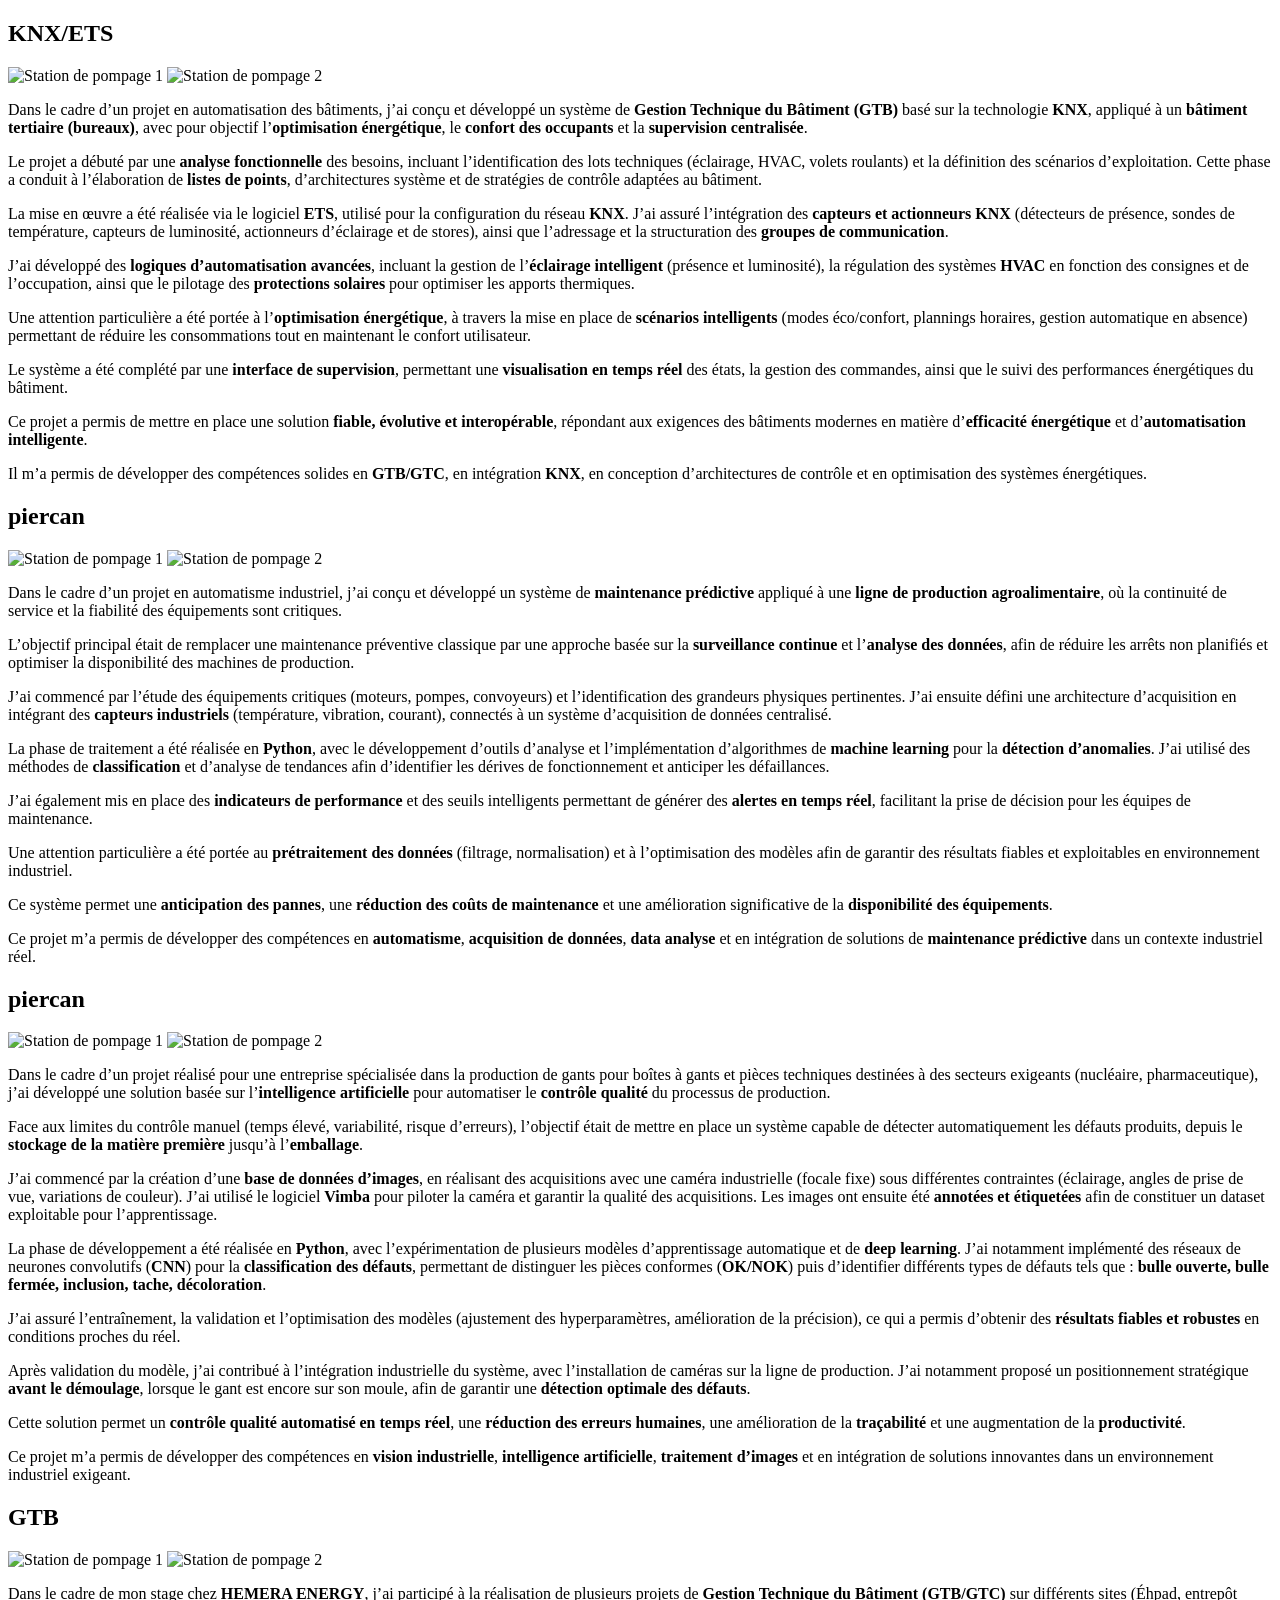
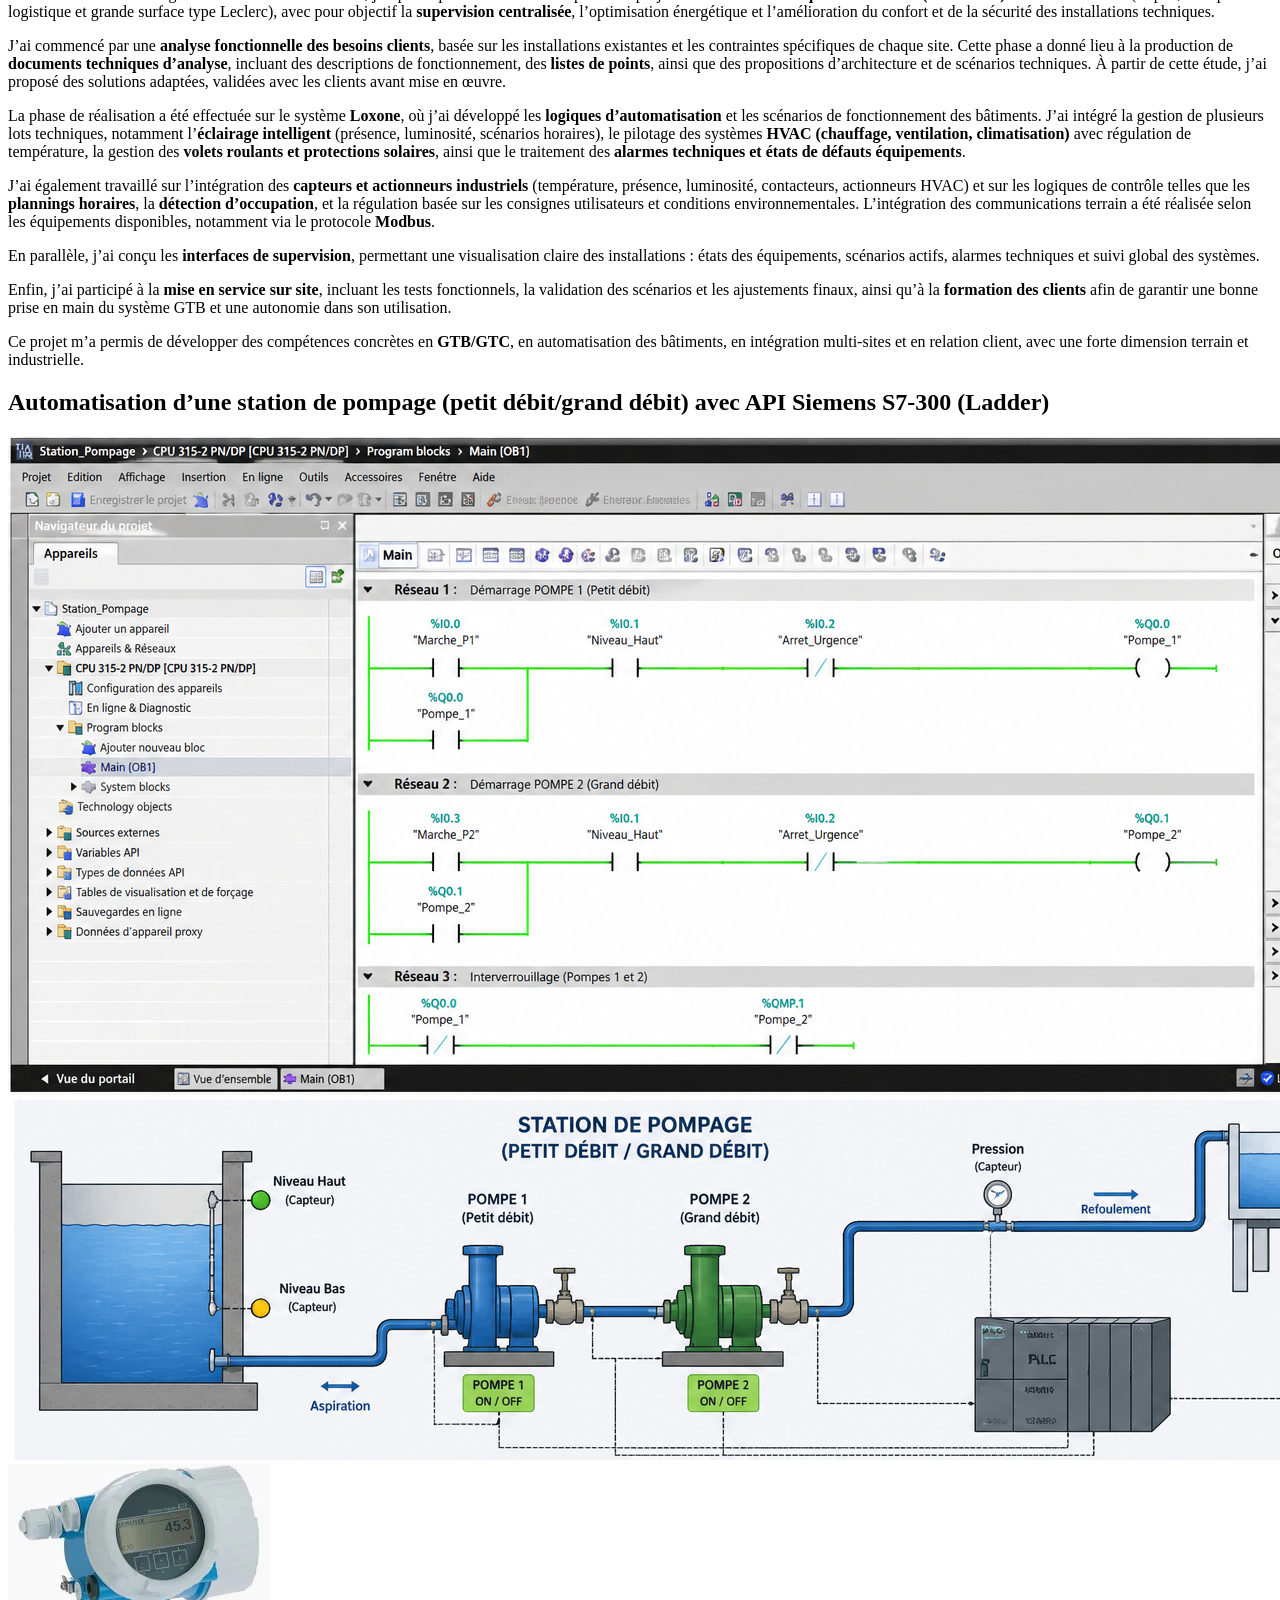
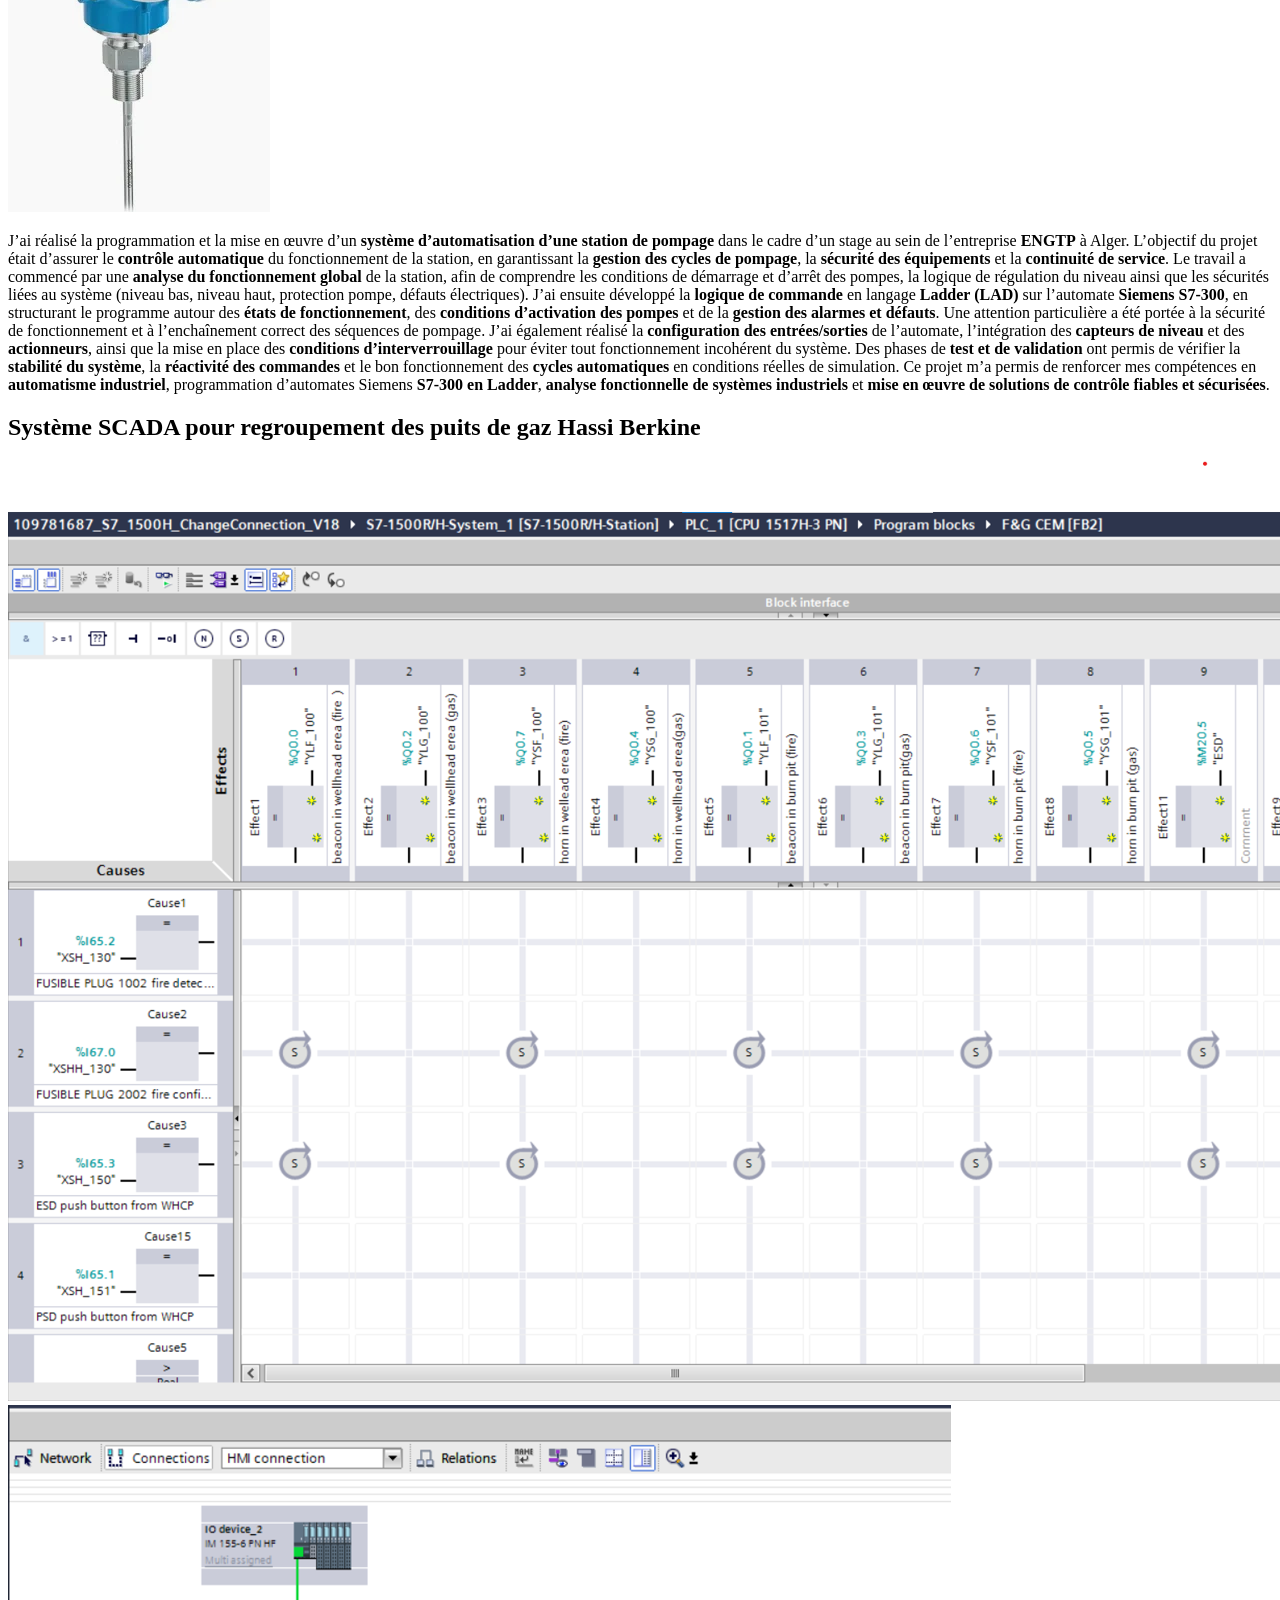
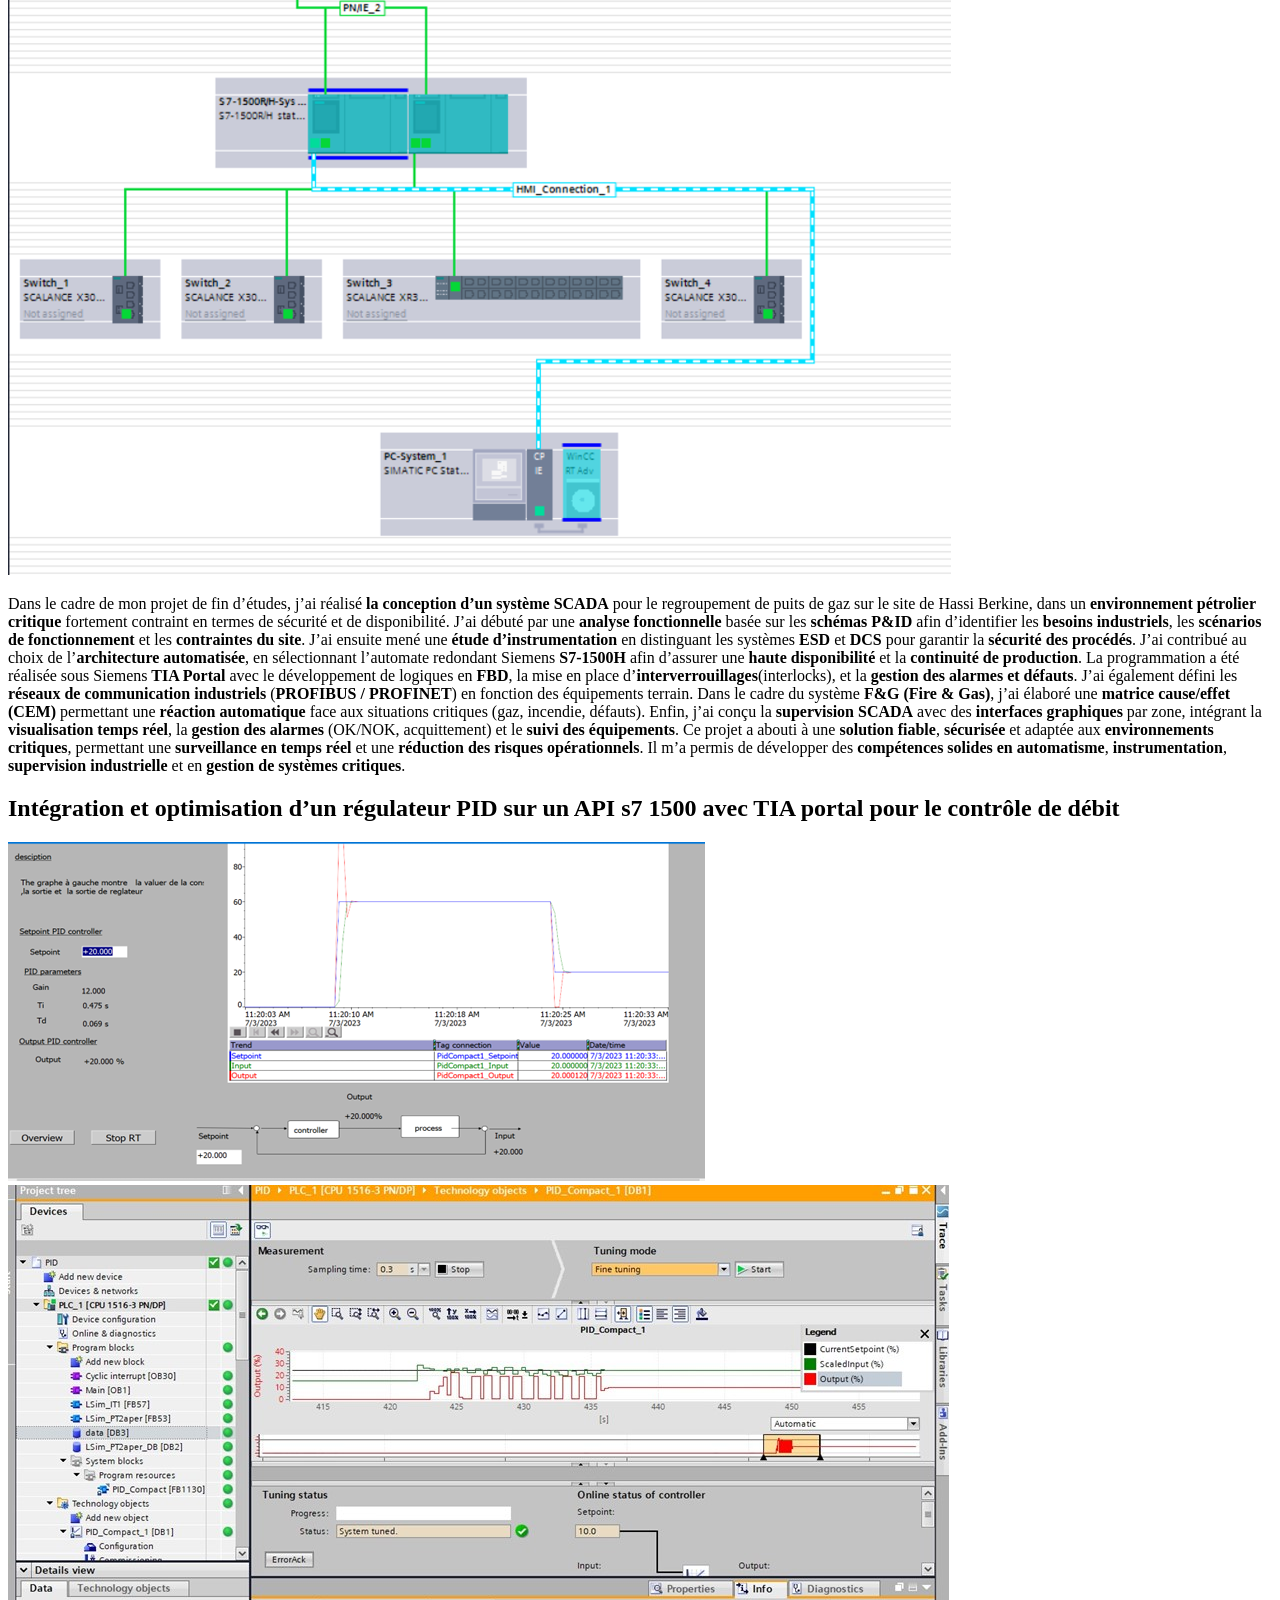
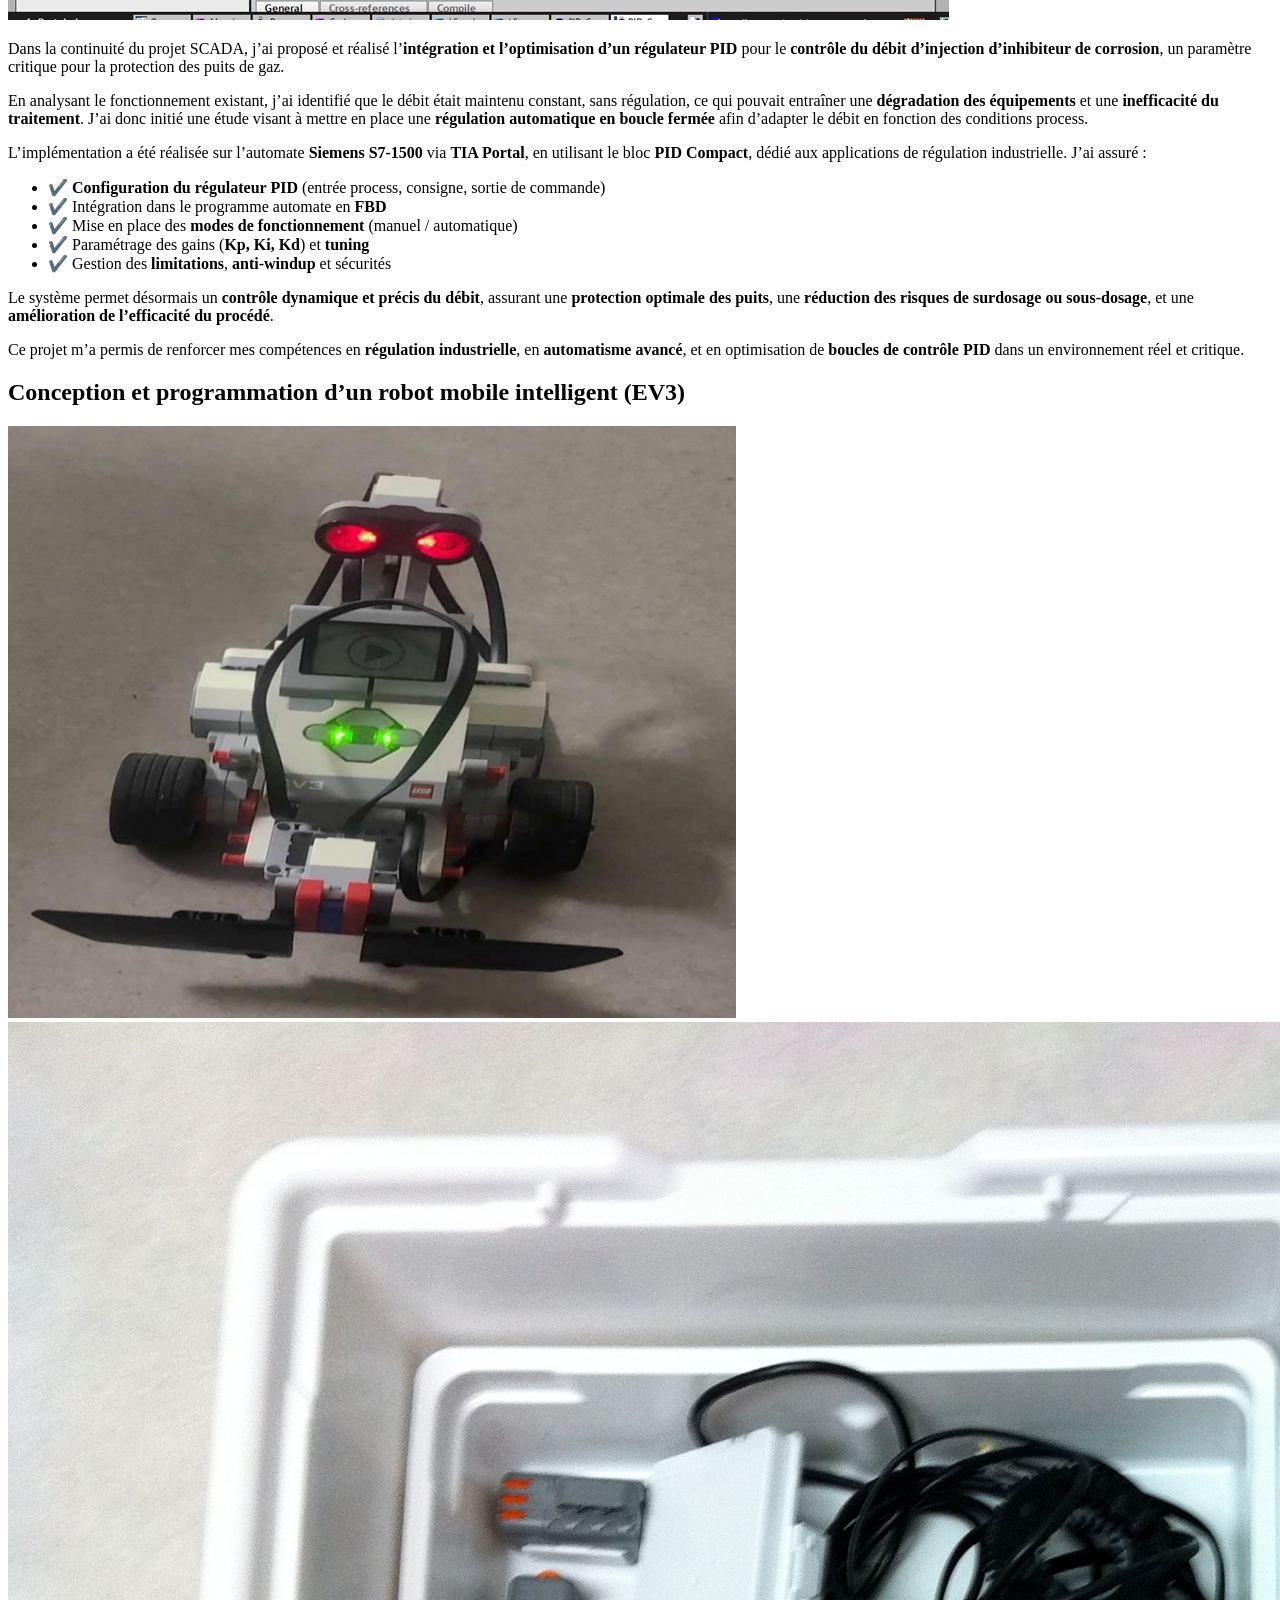
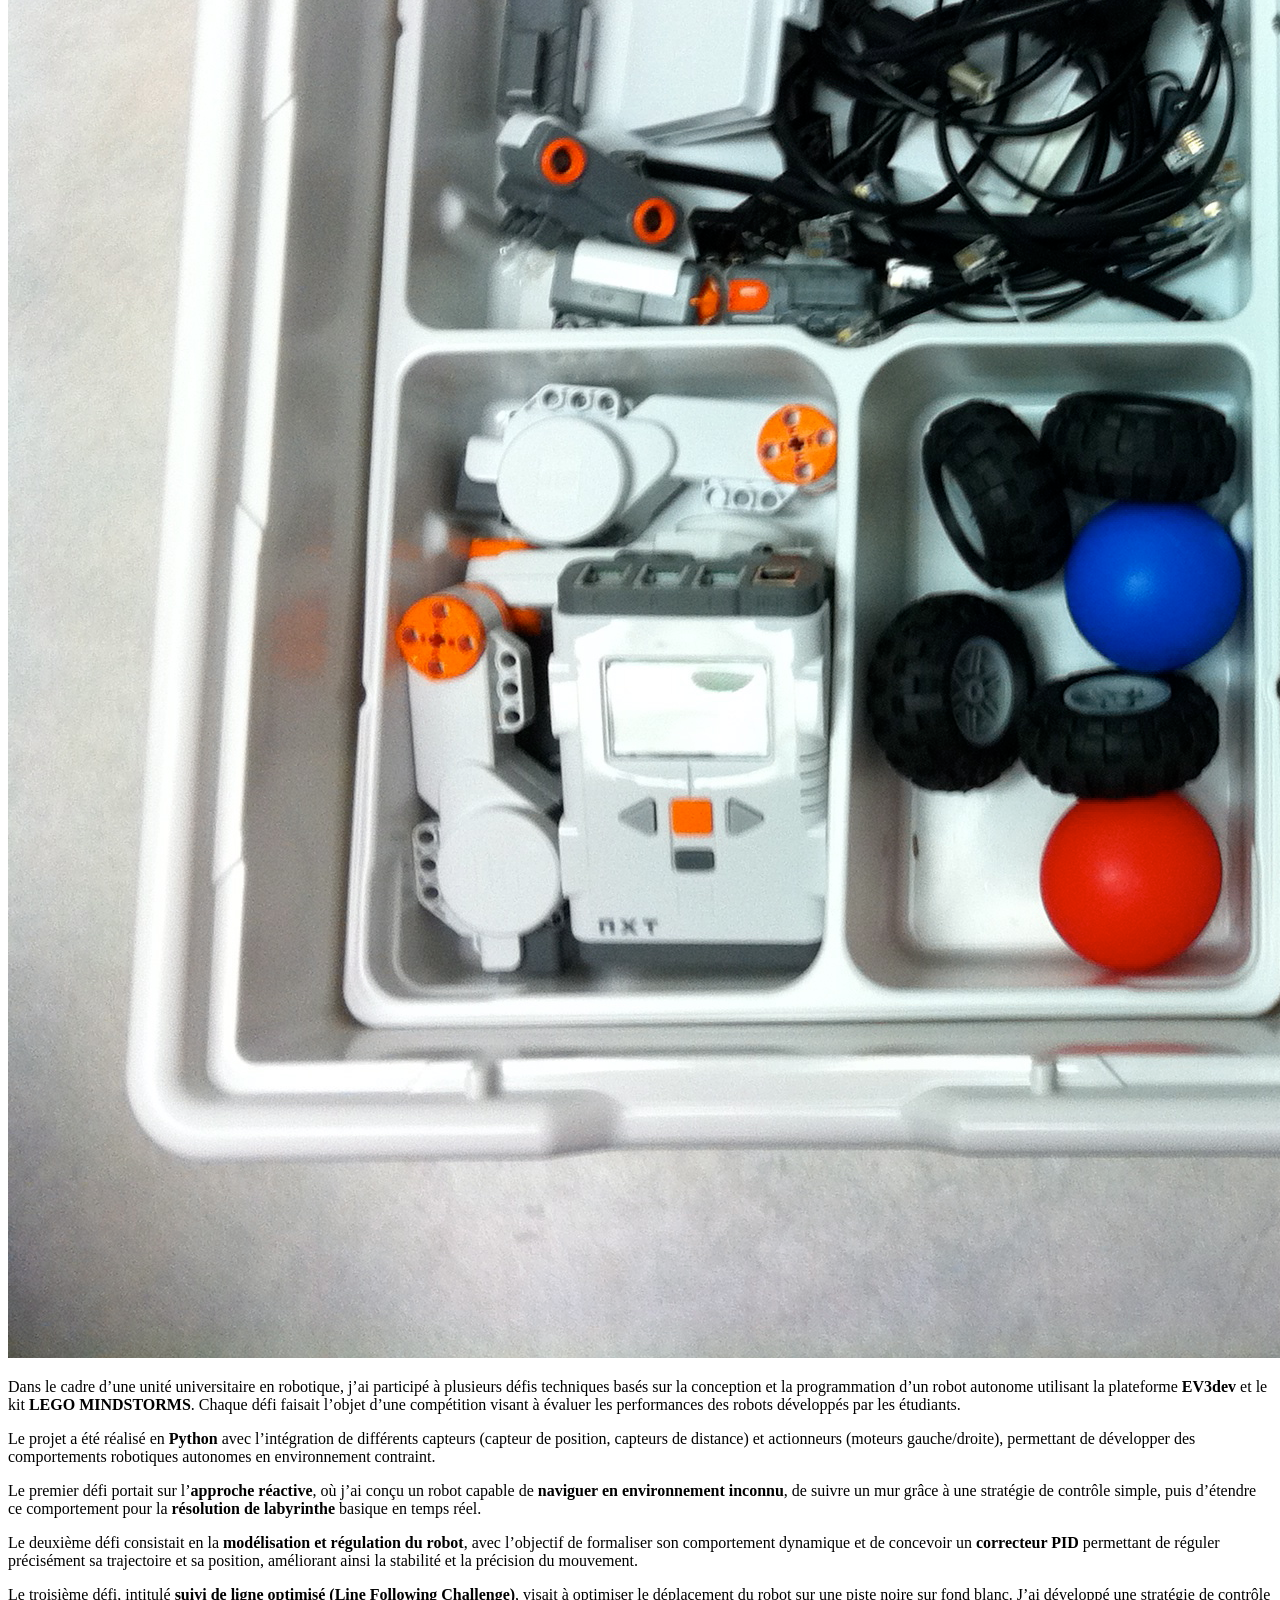
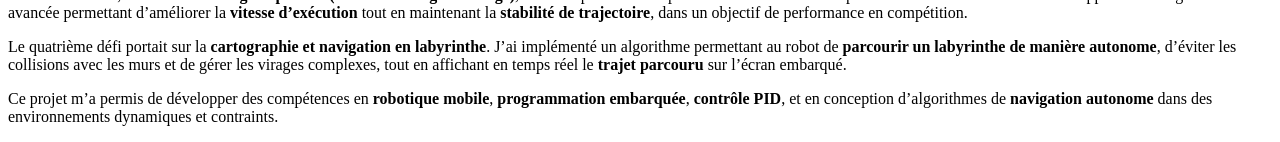
==== projets.html @ b7609f84 "Update project title and image sources in projets.html" ====
<!DOCTYPE html>
<html lang="fr">
<head>
    <meta charset="UTF-8">
    <title>Mes projets</title>
    <script src="https://cdn.tailwindcss.com"></script>
</head>
    <body class="bg-white text-black px-6 py-20">

    <div class="max-w-4xl mx-auto space-y-32">
        
    <!-- Projet 7 -->
        <section id="knx">
            <h2 class="text-4xl font-bold mb-4">KNX/ETS</h2>
            <div class="grid md:grid-cols-2 gap-6 my-6">
    <img src="photo1.png"
         alt="Station de pompage 1"
         class="w-full h-64 object-cover rounded-lg shadow-lg">

    <img src="photo2.png"
         alt="Station de pompage 2"
         class="w-full h-64 object-cover rounded-lg shadow-lg">
       </div>
            <p class="text-neutral-300 text-lg">
               <p>
Dans le cadre d’un projet en automatisation des bâtiments, j’ai conçu et développé un système de <strong>Gestion Technique du Bâtiment (GTB)</strong> basé sur la technologie <strong>KNX</strong>, appliqué à un <strong>bâtiment tertiaire (bureaux)</strong>, avec pour objectif l’<strong>optimisation énergétique</strong>, le <strong>confort des occupants</strong> et la <strong>supervision centralisée</strong>.
</p>

<p>
Le projet a débuté par une <strong>analyse fonctionnelle</strong> des besoins, incluant l’identification des lots techniques (éclairage, HVAC, volets roulants) et la définition des scénarios d’exploitation. Cette phase a conduit à l’élaboration de <strong>listes de points</strong>, d’architectures système et de stratégies de contrôle adaptées au bâtiment.
</p>

<p>
La mise en œuvre a été réalisée via le logiciel <strong>ETS</strong>, utilisé pour la configuration du réseau <strong>KNX</strong>. J’ai assuré l’intégration des <strong>capteurs et actionneurs KNX</strong> (détecteurs de présence, sondes de température, capteurs de luminosité, actionneurs d’éclairage et de stores), ainsi que l’adressage et la structuration des <strong>groupes de communication</strong>.
</p>

<p>
J’ai développé des <strong>logiques d’automatisation avancées</strong>, incluant la gestion de l’<strong>éclairage intelligent</strong> (présence et luminosité), la régulation des systèmes <strong>HVAC</strong> en fonction des consignes et de l’occupation, ainsi que le pilotage des <strong>protections solaires</strong> pour optimiser les apports thermiques.
</p>

<p>
Une attention particulière a été portée à l’<strong>optimisation énergétique</strong>, à travers la mise en place de <strong>scénarios intelligents</strong> (modes éco/confort, plannings horaires, gestion automatique en absence) permettant de réduire les consommations tout en maintenant le confort utilisateur.
</p>

<p>
Le système a été complété par une <strong>interface de supervision</strong>, permettant une <strong>visualisation en temps réel</strong> des états, la gestion des commandes, ainsi que le suivi des performances énergétiques du bâtiment.
</p>

<p>
Ce projet a permis de mettre en place une solution <strong>fiable, évolutive et interopérable</strong>, répondant aux exigences des bâtiments modernes en matière d’<strong>efficacité énergétique</strong> et d’<strong>automatisation intelligente</strong>.
</p>

<p>
Il m’a permis de développer des compétences solides en <strong>GTB/GTC</strong>, en intégration <strong>KNX</strong>, en conception d’architectures de contrôle et en optimisation des systèmes énergétiques.
</p>

        </section>
        <!-- Projet 6 -->
        <section id="mtn">
            <h2 class="text-4xl font-bold mb-4">piercan</h2>
            <div class="grid md:grid-cols-2 gap-6 my-6">
    <img src="photo1.png"
         alt="Station de pompage 1"
         class="w-full h-64 object-cover rounded-lg shadow-lg">

    <img src="photo2.png"
         alt="Station de pompage 2"
         class="w-full h-64 object-cover rounded-lg shadow-lg">
       </div>
            <p class="text-neutral-300 text-lg">
               <p>
Dans le cadre d’un projet en automatisme industriel, j’ai conçu et développé un système de <strong>maintenance prédictive</strong> appliqué à une <strong>ligne de production agroalimentaire</strong>, où la continuité de service et la fiabilité des équipements sont critiques.
</p>

<p>
L’objectif principal était de remplacer une maintenance préventive classique par une approche basée sur la <strong>surveillance continue</strong> et l’<strong>analyse des données</strong>, afin de réduire les arrêts non planifiés et optimiser la disponibilité des machines de production.
</p>

<p>
J’ai commencé par l’étude des équipements critiques (moteurs, pompes, convoyeurs) et l’identification des grandeurs physiques pertinentes. J’ai ensuite défini une architecture d’acquisition en intégrant des <strong>capteurs industriels</strong> (température, vibration, courant), connectés à un système d’acquisition de données centralisé.
</p>

<p>
La phase de traitement a été réalisée en <strong>Python</strong>, avec le développement d’outils d’analyse et l’implémentation d’algorithmes de <strong>machine learning</strong> pour la <strong>détection d’anomalies</strong>. J’ai utilisé des méthodes de <strong>classification</strong> et d’analyse de tendances afin d’identifier les dérives de fonctionnement et anticiper les défaillances.
</p>

<p>
J’ai également mis en place des <strong>indicateurs de performance</strong> et des seuils intelligents permettant de générer des <strong>alertes en temps réel</strong>, facilitant la prise de décision pour les équipes de maintenance.
</p>

<p>
Une attention particulière a été portée au <strong>prétraitement des données</strong> (filtrage, normalisation) et à l’optimisation des modèles afin de garantir des résultats fiables et exploitables en environnement industriel.
</p>

<p>
Ce système permet une <strong>anticipation des pannes</strong>, une <strong>réduction des coûts de maintenance</strong> et une amélioration significative de la <strong>disponibilité des équipements</strong>.
</p>

<p>
Ce projet m’a permis de développer des compétences en <strong>automatisme</strong>, <strong>acquisition de données</strong>, <strong>data analyse</strong> et en intégration de solutions de <strong>maintenance prédictive</strong> dans un contexte industriel réel.
</p>
        </section>
        
                <!-- Projet 5 -->
        <section id="piercan">
            <h2 class="text-4xl font-bold mb-4">piercan</h2>
            <div class="grid md:grid-cols-2 gap-6 my-6">
    <img src="photo1.png"
         alt="Station de pompage 1"
         class="w-full h-64 object-cover rounded-lg shadow-lg">

    <img src="photo2.png"
         alt="Station de pompage 2"
         class="w-full h-64 object-cover rounded-lg shadow-lg">
       </div>
            <p class="text-neutral-300 text-lg">
           <p>
        <p>
Dans le cadre d’un projet réalisé pour une entreprise spécialisée dans la production de gants pour boîtes à gants et pièces techniques destinées à des secteurs exigeants (nucléaire, pharmaceutique), j’ai développé une solution basée sur l’<strong>intelligence artificielle</strong> pour automatiser le <strong>contrôle qualité</strong> du processus de production.
</p>

<p>
Face aux limites du contrôle manuel (temps élevé, variabilité, risque d’erreurs), l’objectif était de mettre en place un système capable de détecter automatiquement les défauts produits, depuis le <strong>stockage de la matière première</strong> jusqu’à l’<strong>emballage</strong>.
</p>

<p>
J’ai commencé par la création d’une <strong>base de données d’images</strong>, en réalisant des acquisitions avec une caméra industrielle (focale fixe) sous différentes contraintes (éclairage, angles de prise de vue, variations de couleur). J’ai utilisé le logiciel <strong>Vimba</strong> pour piloter la caméra et garantir la qualité des acquisitions. Les images ont ensuite été <strong>annotées et étiquetées</strong> afin de constituer un dataset exploitable pour l’apprentissage.
</p>

<p>
La phase de développement a été réalisée en <strong>Python</strong>, avec l’expérimentation de plusieurs modèles d’apprentissage automatique et de <strong>deep learning</strong>. J’ai notamment implémenté des réseaux de neurones convolutifs (<strong>CNN</strong>) pour la <strong>classification des défauts</strong>, permettant de distinguer les pièces conformes (<strong>OK/NOK</strong>) puis d’identifier différents types de défauts tels que : <strong>bulle ouverte, bulle fermée, inclusion, tache, décoloration</strong>.
</p>

<p>
J’ai assuré l’entraînement, la validation et l’optimisation des modèles (ajustement des hyperparamètres, amélioration de la précision), ce qui a permis d’obtenir des <strong>résultats fiables et robustes</strong> en conditions proches du réel.
</p>

<p>
Après validation du modèle, j’ai contribué à l’intégration industrielle du système, avec l’installation de caméras sur la ligne de production. J’ai notamment proposé un positionnement stratégique <strong>avant le démoulage</strong>, lorsque le gant est encore sur son moule, afin de garantir une <strong>détection optimale des défauts</strong>.
</p>

<p>
Cette solution permet un <strong>contrôle qualité automatisé en temps réel</strong>, une <strong>réduction des erreurs humaines</strong>, une amélioration de la <strong>traçabilité</strong> et une augmentation de la <strong>productivité</strong>.
</p>

<p>
Ce projet m’a permis de développer des compétences en <strong>vision industrielle</strong>, <strong>intelligence artificielle</strong>, <strong>traitement d’images</strong> et en intégration de solutions innovantes dans un environnement industriel exigeant.
</p>
             </p>
        </section>
                <!-- Projet 4 -->
        <section id="gtb">
            <h2 class="text-4xl font-bold mb-4">GTB</h2>
            <div class="grid md:grid-cols-2 gap-6 my-6">
    <img src="photo1.png"
         alt="Station de pompage 1"
         class="w-full h-64 object-cover rounded-lg shadow-lg">

    <img src="photo2.png"
         alt="Station de pompage 2"
         class="w-full h-64 object-cover rounded-lg shadow-lg">
       </div>
            <p class="text-neutral-300 text-lg">
           <p>
Dans le cadre de mon stage chez <strong>HEMERA ENERGY</strong>, j’ai participé à la réalisation de plusieurs projets de <strong>Gestion Technique du Bâtiment (GTB/GTC)</strong> sur différents sites (Éhpad, entrepôt logistique et grande surface type Leclerc), avec pour objectif la <strong>supervision centralisée</strong>, l’optimisation énergétique et l’amélioration du confort et de la sécurité des installations techniques.
</p>

<p>
J’ai commencé par une <strong>analyse fonctionnelle des besoins clients</strong>, basée sur les installations existantes et les contraintes spécifiques de chaque site. Cette phase a donné lieu à la production de <strong>documents techniques d’analyse</strong>, incluant des descriptions de fonctionnement, des <strong>listes de points</strong>, ainsi que des propositions d’architecture et de scénarios techniques. À partir de cette étude, j’ai proposé des solutions adaptées, validées avec les clients avant mise en œuvre.
</p>

<p>
La phase de réalisation a été effectuée sur le système <strong>Loxone</strong>, où j’ai développé les <strong>logiques d’automatisation</strong> et les scénarios de fonctionnement des bâtiments. J’ai intégré la gestion de plusieurs lots techniques, notamment l’<strong>éclairage intelligent</strong> (présence, luminosité, scénarios horaires), le pilotage des systèmes <strong>HVAC (chauffage, ventilation, climatisation)</strong> avec régulation de température, la gestion des <strong>volets roulants et protections solaires</strong>, ainsi que le traitement des <strong>alarmes techniques et états de défauts équipements</strong>.
</p>

<p>
J’ai également travaillé sur l’intégration des <strong>capteurs et actionneurs industriels</strong> (température, présence, luminosité, contacteurs, actionneurs HVAC) et sur les logiques de contrôle telles que les <strong>plannings horaires</strong>, la <strong>détection d’occupation</strong>, et la régulation basée sur les consignes utilisateurs et conditions environnementales. L’intégration des communications terrain a été réalisée selon les équipements disponibles, notamment via le protocole <strong>Modbus</strong>.
</p>

<p>
En parallèle, j’ai conçu les <strong>interfaces de supervision</strong>, permettant une visualisation claire des installations : états des équipements, scénarios actifs, alarmes techniques et suivi global des systèmes.
</p>

<p>
Enfin, j’ai participé à la <strong>mise en service sur site</strong>, incluant les tests fonctionnels, la validation des scénarios et les ajustements finaux, ainsi qu’à la <strong>formation des clients</strong> afin de garantir une bonne prise en main du système GTB et une autonomie dans son utilisation.
</p>

<p>
Ce projet m’a permis de développer des compétences concrètes en <strong>GTB/GTC</strong>, en automatisation des bâtiments, en intégration multi-sites et en relation client, avec une forte dimension terrain et industrielle.
</p>
            </p>
        </section>
        <!-- Projet 1 -->
        
        <section id="iot">
            <h2 class="text-4xl font-bold mb-4">Automatisation d’une station de pompage (petit débit/grand débit) avec API Siemens S7-300 (Ladder)</h2>
            <div class="grid md:grid-cols-2 gap-6 my-6">
    <img src="ChatGPT Image 27 avr. 2026, 12_45_47.png"
         alt="Station de pompage 1"
         class="w-full h-64 object-cover rounded-lg shadow-lg">

    <img src="shopping.webp"
         alt="Station de pompage 2"
         class="w-full h-64 object-cover rounded-lg shadow-lg">
       </div>
            <p class="text-neutral-300 text-lg">
              <p>

J’ai réalisé la programmation et la mise en œuvre d’un <strong>système d’automatisation d’une station de pompage</strong> dans le cadre d’un stage au sein de l’entreprise <strong>ENGTP</strong> à Alger. L’objectif du projet était d’assurer le <strong>contrôle automatique</strong> du fonctionnement de la station, en garantissant la <strong>gestion des cycles de pompage</strong>, la <strong>sécurité des équipements</strong> et la <strong>continuité de service</strong>.

Le travail a commencé par une <strong>analyse du fonctionnement global</strong> de la station, afin de comprendre les conditions de démarrage et d’arrêt des pompes, la logique de régulation du niveau ainsi que les sécurités liées au système (niveau bas, niveau haut, protection pompe, défauts électriques).

J’ai ensuite développé la <strong>logique de commande</strong> en langage <strong>Ladder (LAD)</strong> sur l’automate <strong>Siemens S7-300</strong>, en structurant le programme autour des <strong>états de fonctionnement</strong>, des <strong>conditions d’activation des pompes</strong> et de la <strong>gestion des alarmes et défauts</strong>. Une attention particulière a été portée à la sécurité de fonctionnement et à l’enchaînement correct des séquences de pompage.

J’ai également réalisé la <strong>configuration des entrées/sorties</strong> de l’automate, l’intégration des <strong>capteurs de niveau</strong> et des <strong>actionneurs</strong>, ainsi que la mise en place des <strong>conditions d’interverrouillage</strong> pour éviter tout fonctionnement incohérent du système.

Des phases de <strong>test et de validation</strong> ont permis de vérifier la <strong>stabilité du système</strong>, la <strong>réactivité des commandes</strong> et le bon fonctionnement des <strong>cycles automatiques</strong> en conditions réelles de simulation.

Ce projet m’a permis de renforcer mes compétences en <strong>automatisme industriel</strong>, programmation d’automates Siemens <strong> S7-300 en Ladder</strong>, <strong>analyse fonctionnelle de systèmes industriels</strong> et <strong>mise en œuvre de solutions de contrôle fiables et sécurisées</strong>.

</p>
        </section>

        <!-- Projet 2 -->
        <section id="cicd">
            <h2 class="text-4xl font-bold mb-4">Système SCADA pour regroupement des puits de gaz Hassi Berkine</h2>
            <div class="grid md:grid-cols-2 gap-6 my-6">
    <img src="Imagecem.png"
         alt="Station de pompage 1"
         class="w-full h-64 object-cover rounded-lg shadow-lg">

    <img src="connection.png"
         alt="Station de pompage 2"
         class="w-full h-64 object-cover rounded-lg shadow-lg">
       </div>
            <p class="text-neutral-300 text-lg">
               <p>
Dans le cadre de mon projet de fin d’études, j’ai réalisé <strong>la conception d’un système SCADA</strong> pour le regroupement de puits de gaz sur le site de Hassi Berkine, dans un <strong>environnement pétrolier critique</strong> fortement contraint en termes de sécurité et de disponibilité.

J’ai débuté par une <strong>analyse fonctionnelle</strong> basée sur les <strong>schémas P&amp;ID</strong> afin d’identifier les <strong>besoins industriels</strong>, les <strong>scénarios de fonctionnement</strong> et les <strong>contraintes du site</strong>. J’ai ensuite mené une <strong>étude d’instrumentation</strong> en distinguant les systèmes <strong>ESD</strong> et <strong>DCS</strong> pour garantir la <strong>sécurité des procédés</strong>.

J’ai contribué au choix de l’<strong>architecture automatisée</strong>, en sélectionnant l’automate redondant Siemens <strong>S7-1500H</strong> afin d’assurer une <strong>haute disponibilité</strong> et la <strong>continuité de production</strong>. La programmation a été réalisée sous Siemens<strong> TIA Portal</strong> avec le développement de logiques en <strong>FBD</strong>, la mise en place d’<strong>interverrouillages</strong>(interlocks), et la <strong>gestion des alarmes et défauts</strong>.

J’ai également défini les <strong>réseaux de communication industriels</strong> (<strong>PROFIBUS / PROFINET</strong>) en fonction des équipements terrain. Dans le cadre du système <strong>F&amp;G (Fire &amp; Gas)</strong>, j’ai élaboré une <strong>matrice cause/effet (CEM)</strong> permettant une <strong>réaction automatique</strong> face aux situations critiques (gaz, incendie, défauts).

Enfin, j’ai conçu la <strong>supervision SCADA</strong> avec des <strong>interfaces graphiques</strong> par zone, intégrant la <strong>visualisation temps réel</strong>, la <strong>gestion des alarmes</strong> (OK/NOK, acquittement) et le <strong>suivi des équipements</strong>.

Ce projet a abouti à une <strong>solution fiable</strong>, <strong>sécurisée</strong> et adaptée aux <strong>environnements critiques</strong>, permettant une <strong>surveillance en temps réel</strong> et une <strong>réduction des risques opérationnels</strong>. Il m’a permis de développer des <strong>compétences solides en automatisme</strong>, <strong>instrumentation</strong>, <strong>supervision industrielle</strong> et en <strong>gestion de systèmes critiques</strong>.
</p>
        </section>

        <!-- Projet 3 -->
        <section id="api">
            <h2 class="text-4xl font-bold mb-4">Intégration et optimisation d’un régulateur PID sur un API s7 1500 avec TIA portal pour le contrôle de débit</h2>
            <div class="grid md:grid-cols-2 gap-6 my-6">
    <img src="Image1.png"
         alt="Station de pompage 1"
         class="w-full h-64 object-cover rounded-lg shadow-lg">

    <img src="Image4.jpg"
         alt="Station de pompage 2"
         class="w-full h-64 object-cover rounded-lg shadow-lg">
       </div>
            <p class="text-neutral-300 text-lg">
               <p>
Dans la continuité du projet SCADA, j’ai proposé et réalisé l’<strong>intégration et l’optimisation d’un régulateur PID</strong> pour le <strong>contrôle du débit d’injection d’inhibiteur de corrosion</strong>, un paramètre critique pour la protection des puits de gaz.
</p>

<p>
En analysant le fonctionnement existant, j’ai identifié que le débit était maintenu constant, sans régulation, ce qui pouvait entraîner une <strong>dégradation des équipements</strong> et une <strong>inefficacité du traitement</strong>. J’ai donc initié une étude visant à mettre en place une <strong>régulation automatique en boucle fermée</strong> afin d’adapter le débit en fonction des conditions process.
</p>

<p>
L’implémentation a été réalisée sur l’automate <strong>Siemens S7-1500</strong> via <strong>TIA Portal</strong>, en utilisant le bloc <strong>PID Compact</strong>, dédié aux applications de régulation industrielle. J’ai assuré :
</p>
            
<ul>
  <li>✔️ <strong>Configuration du régulateur PID</strong> (entrée process, consigne, sortie de commande)</li>
  <li>✔️ Intégration dans le programme automate en <strong>FBD</strong></li>
  <li>✔️ Mise en place des <strong>modes de fonctionnement</strong> (manuel / automatique)</li>
  <li>✔️ Paramétrage des gains (<strong>Kp, Ki, Kd</strong>) et <strong>tuning</strong></li>
  <li>✔️ Gestion des <strong>limitations</strong>, <strong>anti-windup</strong> et sécurités</li>
</ul>
<p>
Le système permet désormais un <strong>contrôle dynamique et précis du débit</strong>, assurant une <strong>protection optimale des puits</strong>, une <strong>réduction des risques de surdosage ou sous-dosage</strong>, et une <strong>amélioration de l’efficacité du procédé</strong>.
</p>

<p>
Ce projet m’a permis de renforcer mes compétences en <strong>régulation industrielle</strong>, en <strong>automatisme avancé</strong>, et en optimisation de <strong>boucles de contrôle PID</strong> dans un environnement réel et critique.
</p>
            </p>
        </section>
   <!-- Projet 8 -->
        <section id="mulhouse">
            <h2 class="text-4xl font-bold mb-4">Conception et programmation d’un robot mobile intelligent (EV3)</h2>
             <div class="grid md:grid-cols-2 gap-6 my-6">
    <img src="Capture d'écran 2026-04-22 125502.png"
         alt="Station de pompage 1"
         class="w-full h-64 object-cover rounded-lg shadow-lg">

    <img src="Lego_Mindstorms_kit.jpg"
         alt="Station de pompage 2"
         class="w-full h-64 object-cover rounded-lg shadow-lg">
       </div>
            <p class="text-neutral-300 text-lg">
               <p>
                   <p>
Dans le cadre d’une unité universitaire en robotique, j’ai participé à plusieurs défis techniques basés sur la conception et la programmation d’un robot autonome utilisant la plateforme <strong>EV3dev</strong> et le kit <strong>LEGO MINDSTORMS</strong>. Chaque défi faisait l’objet d’une compétition visant à évaluer les performances des robots développés par les étudiants.
</p>

<p>
Le projet a été réalisé en <strong>Python</strong> avec l’intégration de différents capteurs (capteur de position, capteurs de distance) et actionneurs (moteurs gauche/droite), permettant de développer des comportements robotiques autonomes en environnement contraint.
</p>

<p>
Le premier défi portait sur l’<strong>approche réactive</strong>, où j’ai conçu un robot capable de <strong>naviguer en environnement inconnu</strong>, de suivre un mur grâce à une stratégie de contrôle simple, puis d’étendre ce comportement pour la <strong>résolution de labyrinthe</strong> basique en temps réel.
</p>

<p>
Le deuxième défi consistait en la <strong>modélisation et régulation du robot</strong>, avec l’objectif de formaliser son comportement dynamique et de concevoir un <strong>correcteur PID</strong> permettant de réguler précisément sa trajectoire et sa position, améliorant ainsi la stabilité et la précision du mouvement.
</p>

<p>
Le troisième défi, intitulé <strong>suivi de ligne optimisé (Line Following Challenge)</strong>, visait à optimiser le déplacement du robot sur une piste noire sur fond blanc. J’ai développé une stratégie de contrôle avancée permettant d’améliorer la <strong>vitesse d’exécution</strong> tout en maintenant la <strong>stabilité de trajectoire</strong>, dans un objectif de performance en compétition.
</p>

<p>
Le quatrième défi portait sur la <strong>cartographie et navigation en labyrinthe</strong>. J’ai implémenté un algorithme permettant au robot de <strong>parcourir un labyrinthe de manière autonome</strong>, d’éviter les collisions avec les murs et de gérer les virages complexes, tout en affichant en temps réel le <strong>trajet parcouru</strong> sur l’écran embarqué.
</p>

<p>
Ce projet m’a permis de développer des compétences en <strong>robotique mobile</strong>, <strong>programmation embarquée</strong>, <strong>contrôle PID</strong>, et en conception d’algorithmes de <strong>navigation autonome</strong> dans des environnements dynamiques et contraints.
</p>
        </section>
    </div>

</body>
</html>
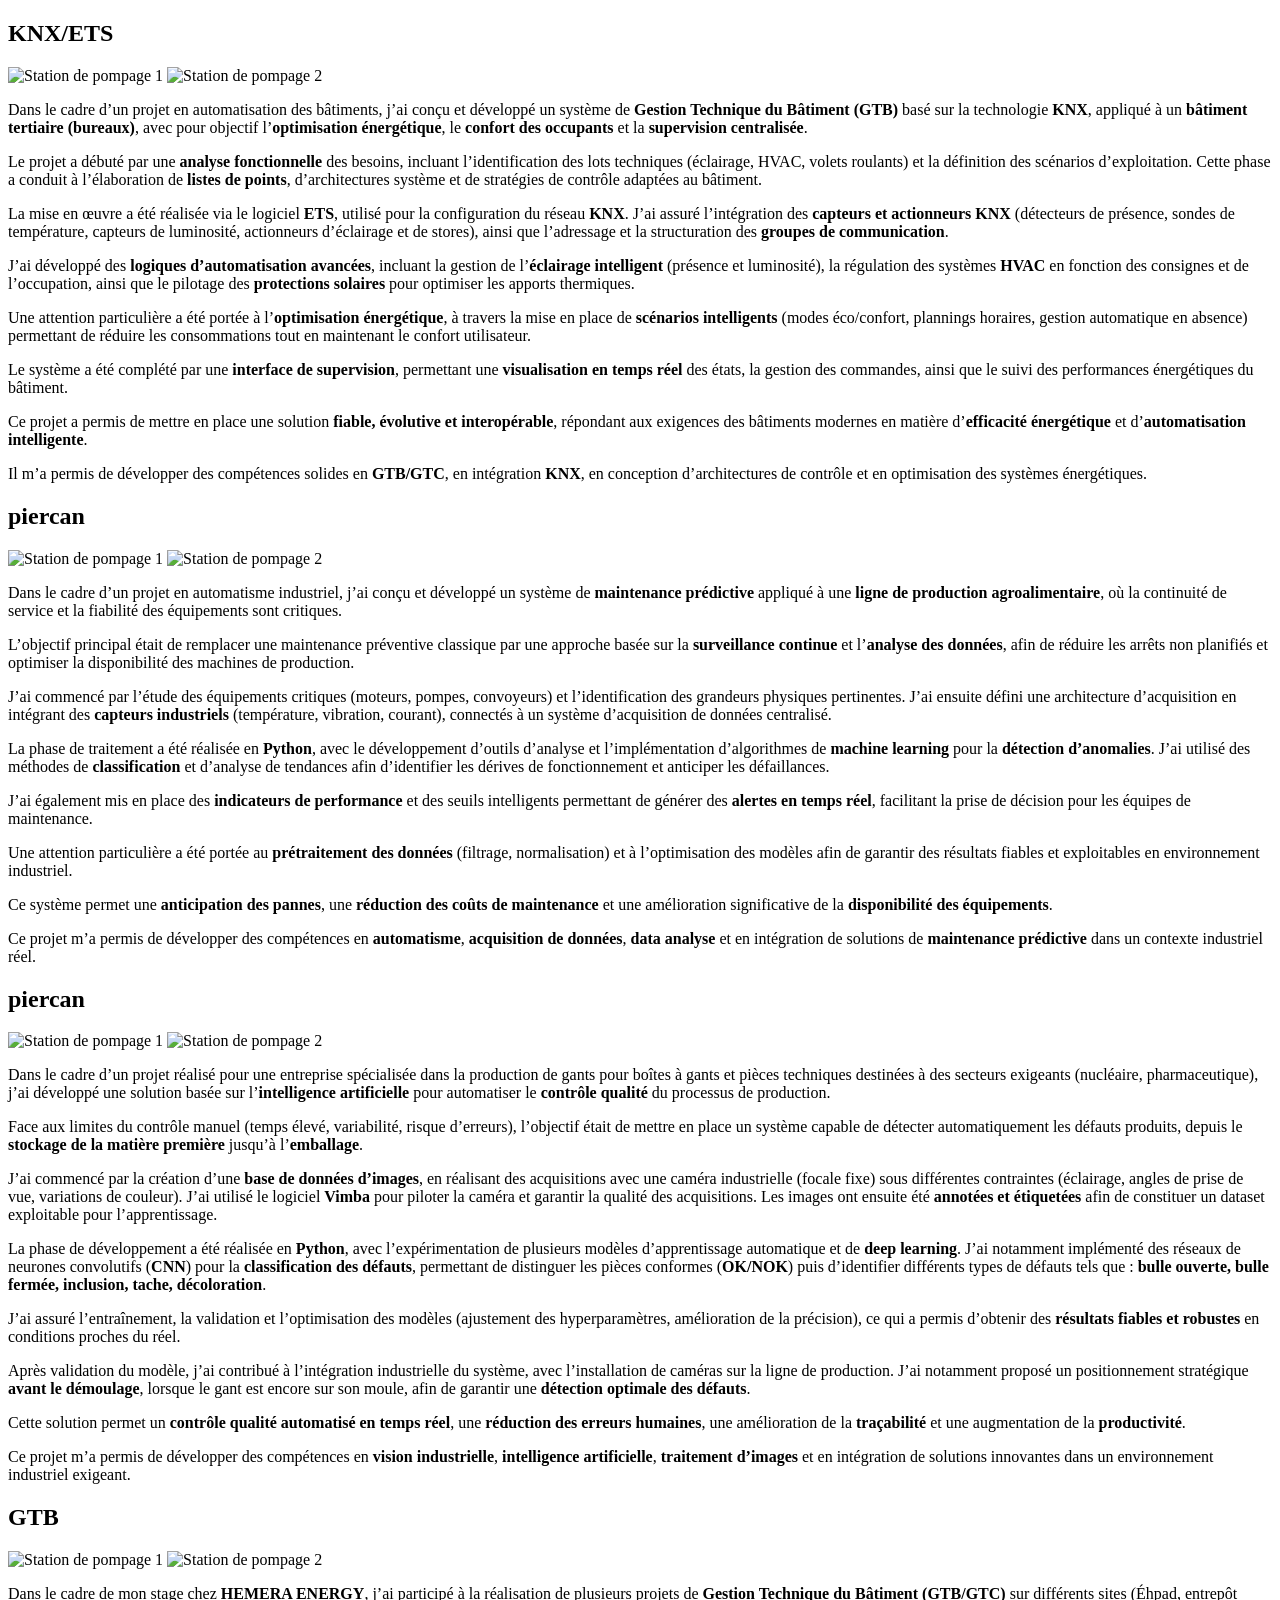
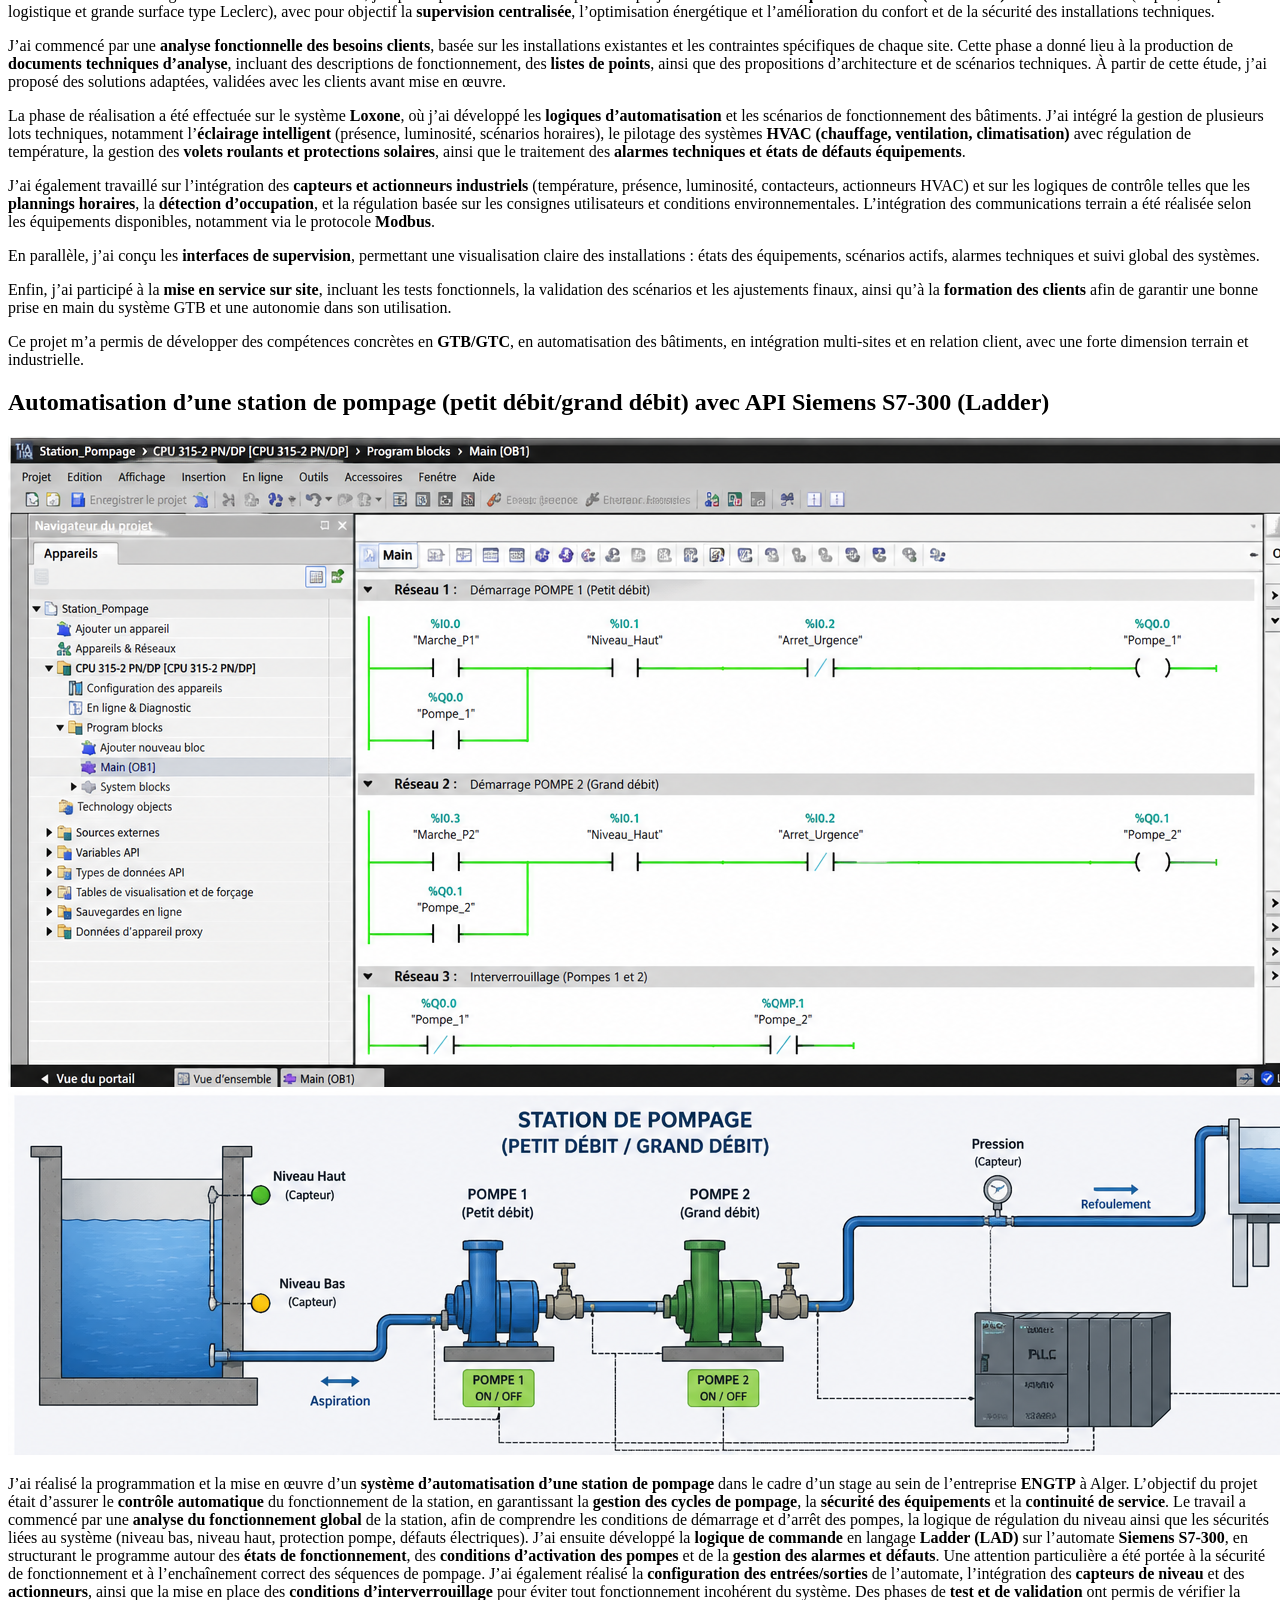
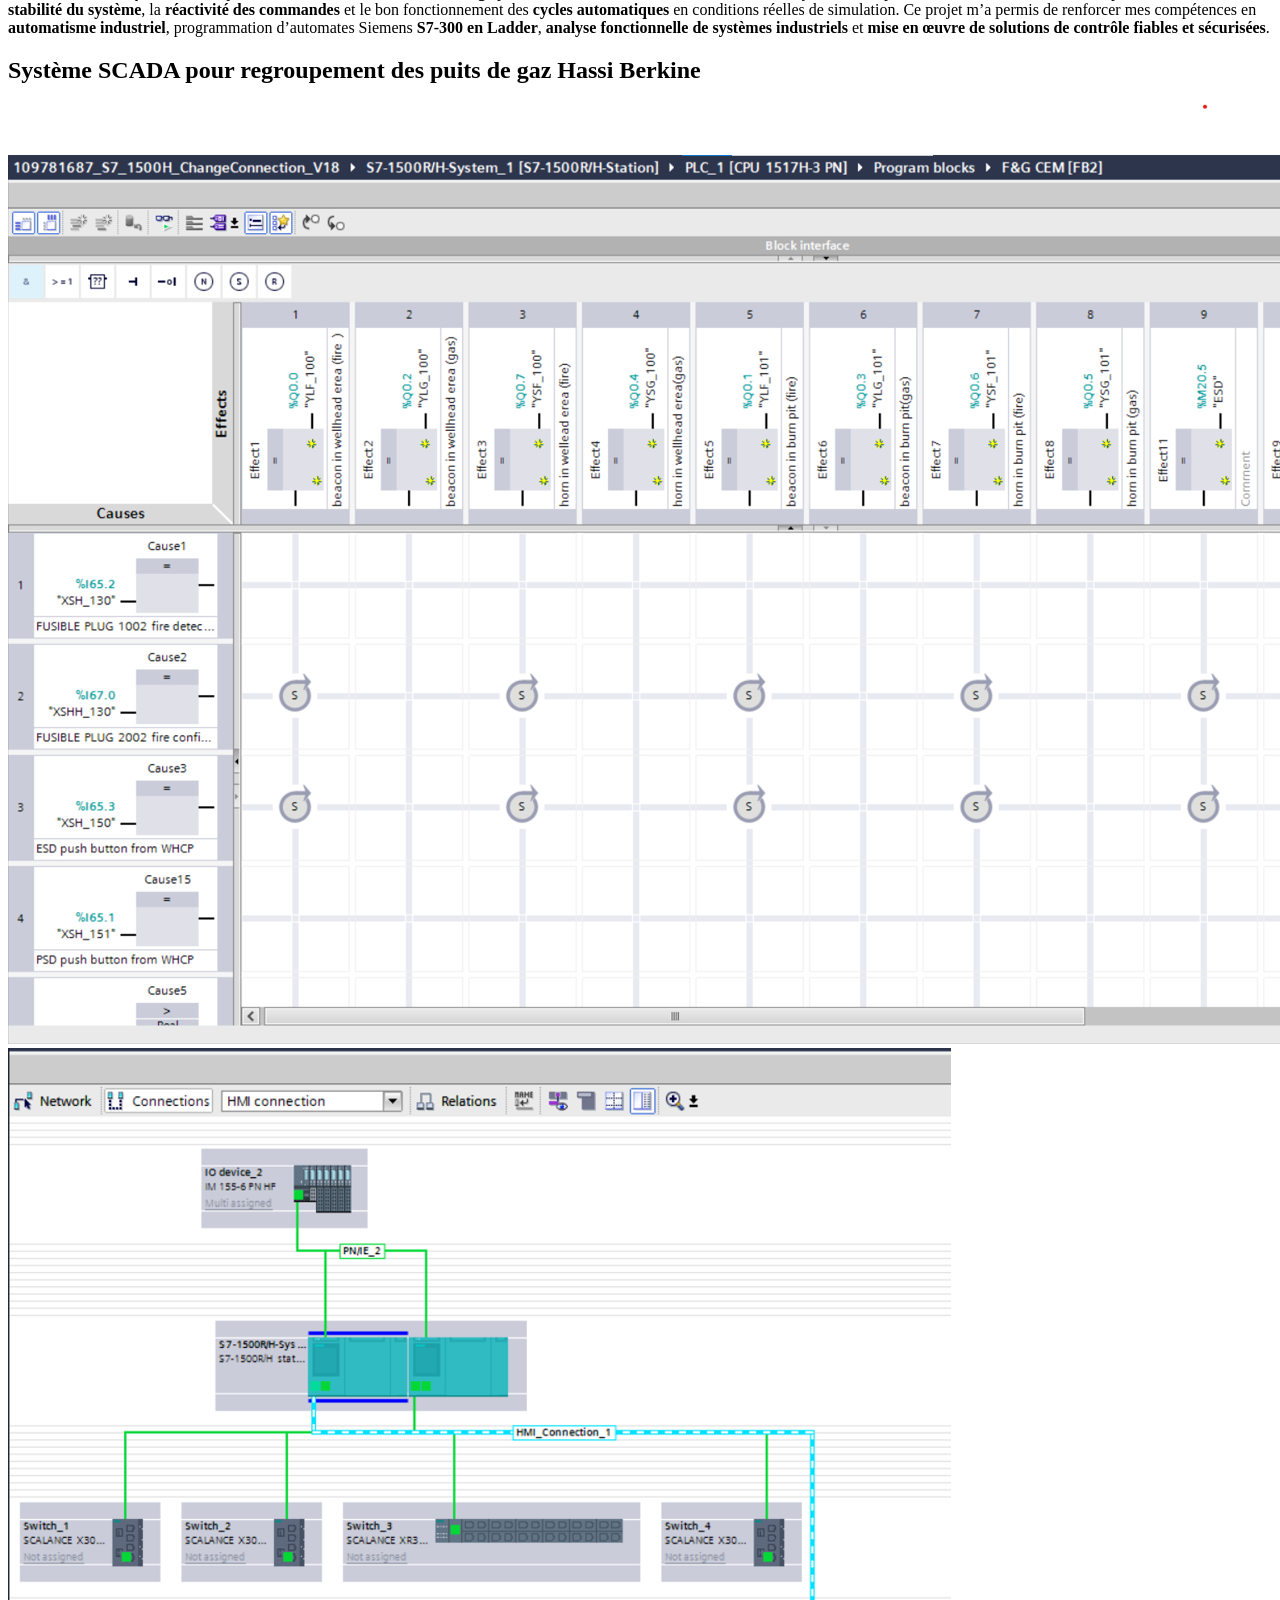
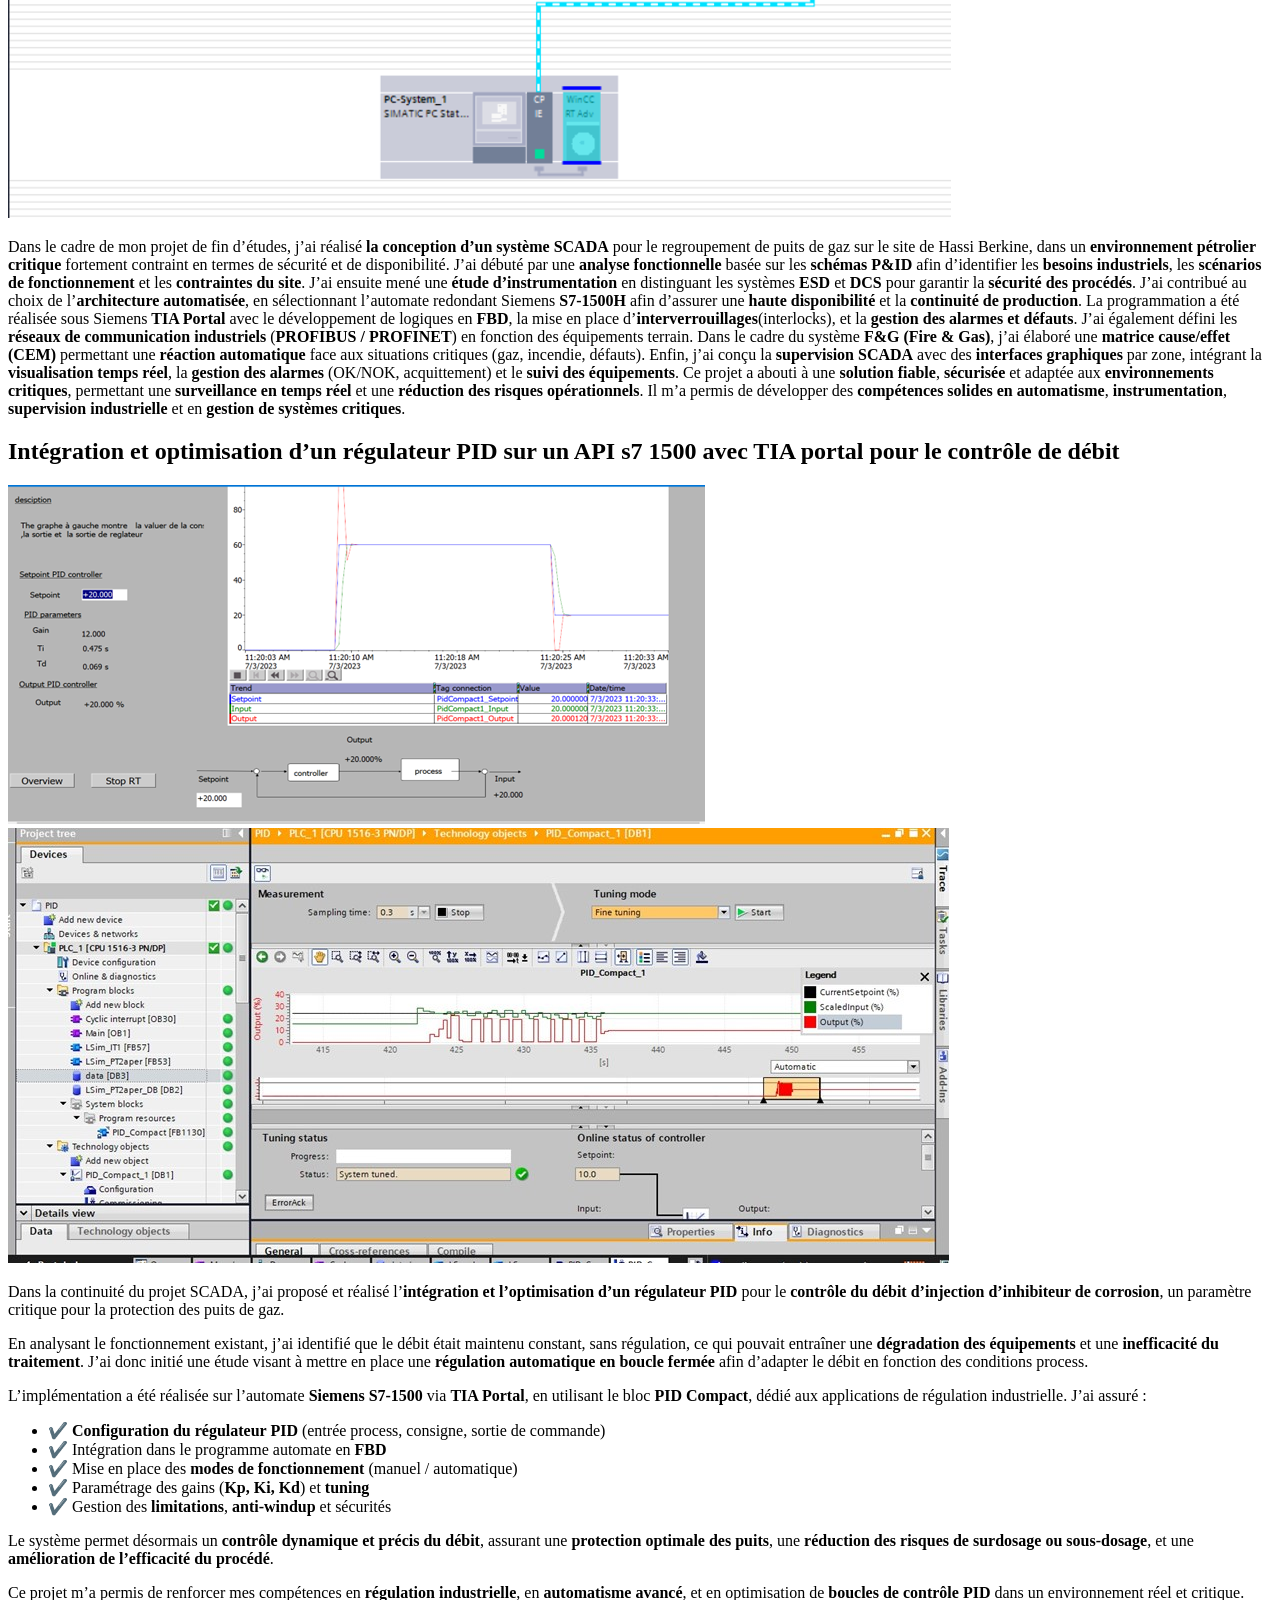
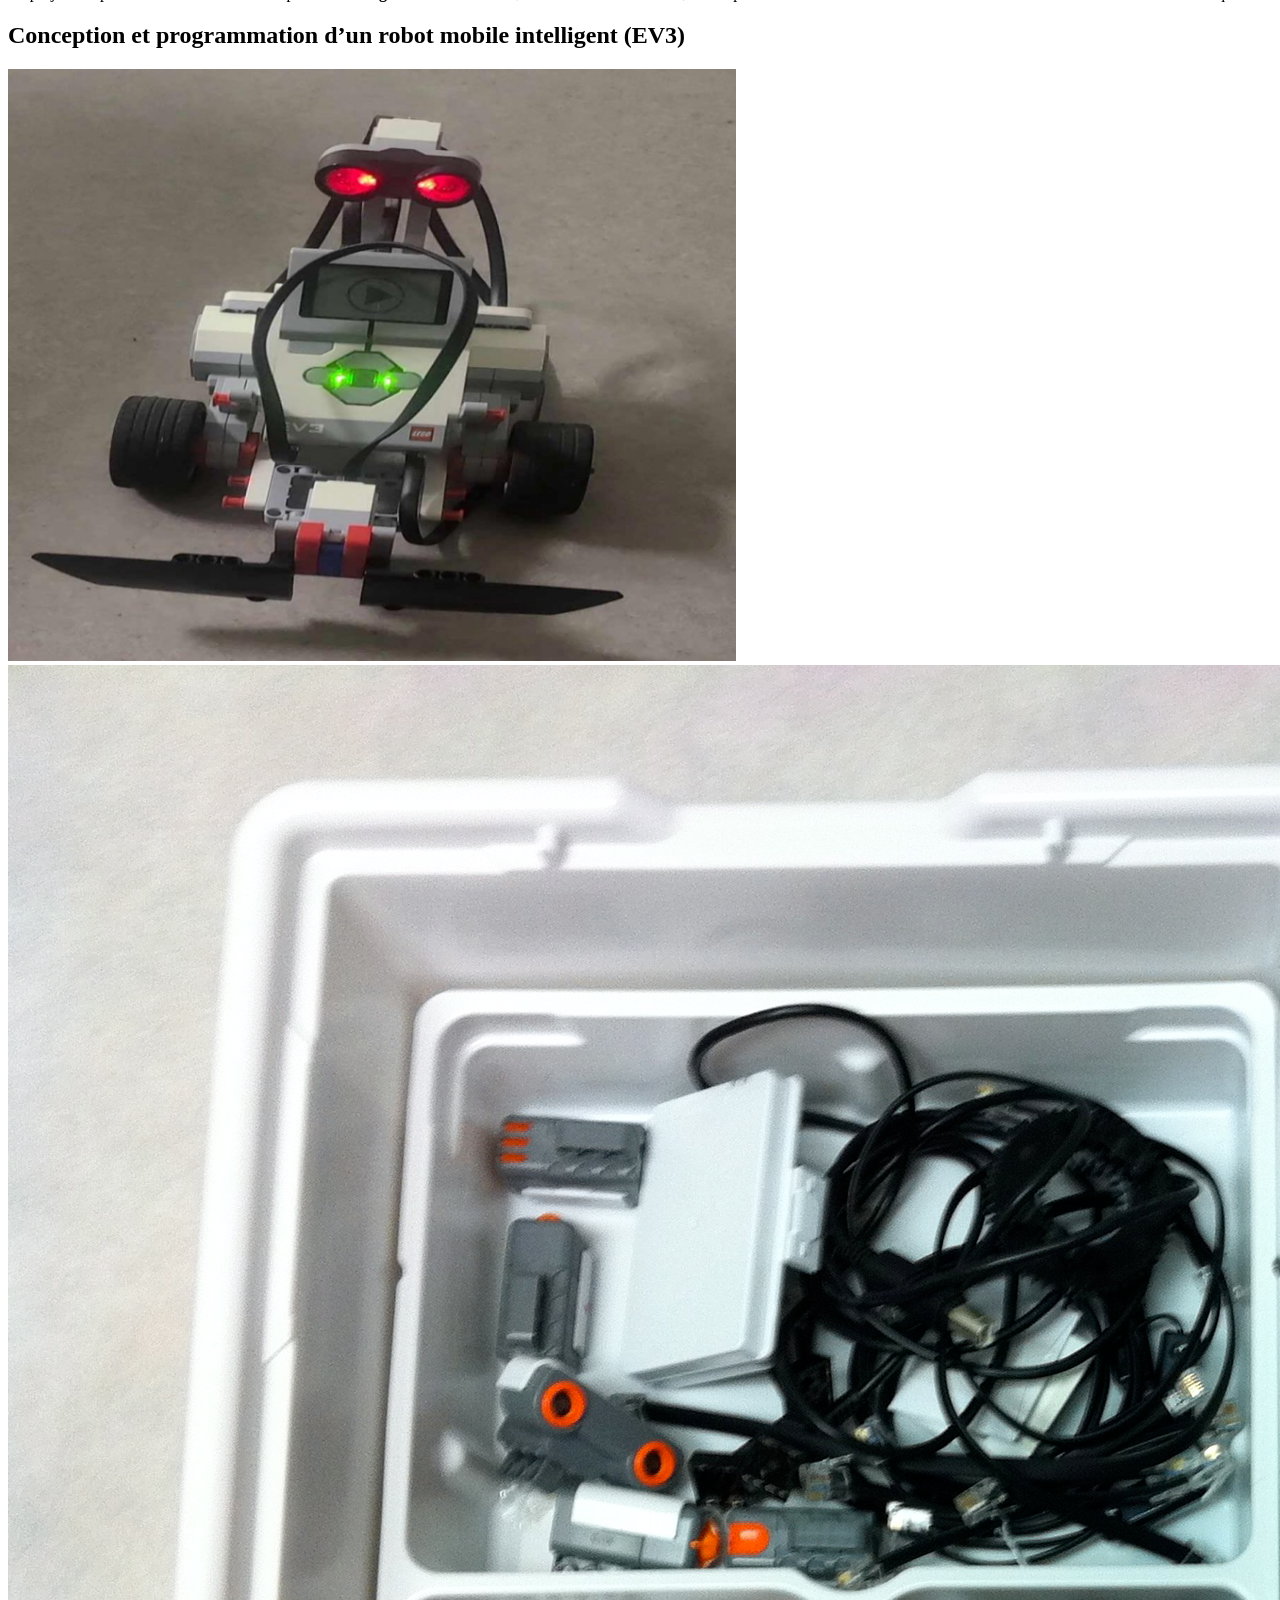
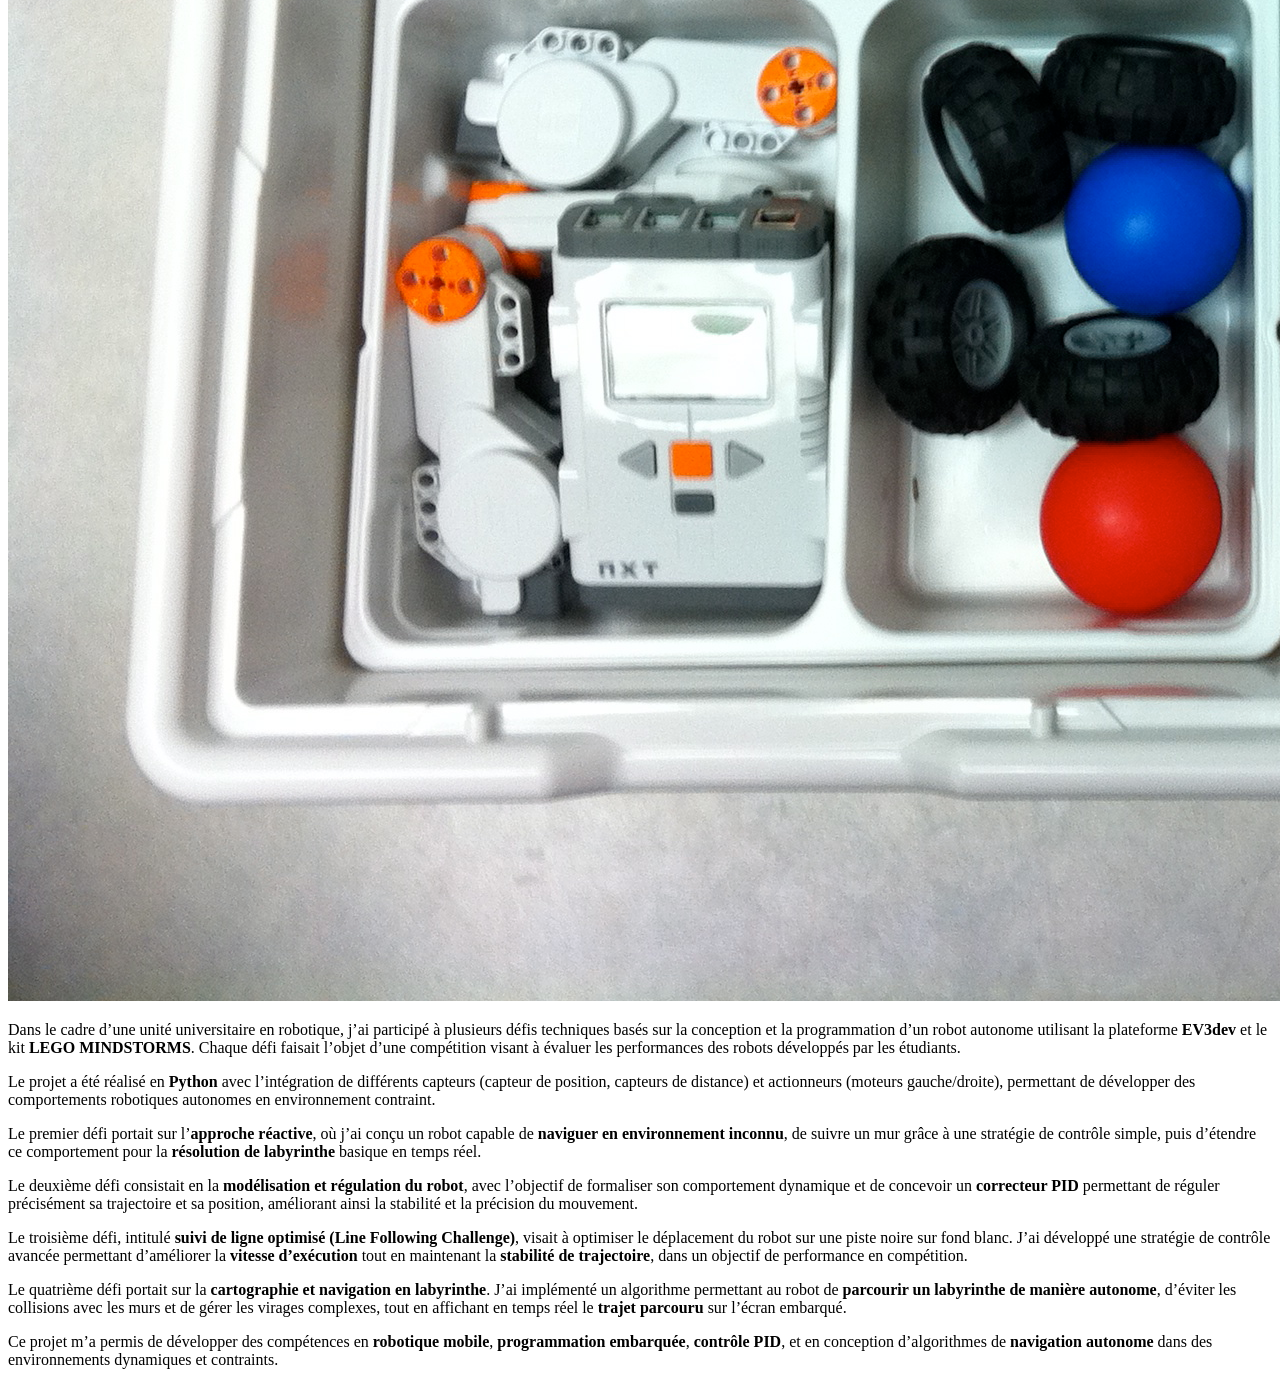
==== commit def50ac4: "Replace images in IoT section of projets.html" ====
--- a/projets.html
+++ b/projets.html
@@ -195,11 +195,11 @@
         <section id="iot">
             <h2 class="text-4xl font-bold mb-4">Automatisation d’une station de pompage (petit débit/grand débit) avec API Siemens S7-300 (Ladder)</h2>
             <div class="grid md:grid-cols-2 gap-6 my-6">
-    <img src="ChatGPT Image 27 avr. 2026, 12_45_47.png"
-         alt="Station de pompage 1"
-         class="w-full h-64 object-cover rounded-lg shadow-lg">
-
-    <img src="shopping.webp"
+    <img src="pompe1.png"
+         alt="Station de pompage 1"
+         class="w-full h-64 object-cover rounded-lg shadow-lg">
+
+    <img src="pompe2.png"
          alt="Station de pompage 2"
          class="w-full h-64 object-cover rounded-lg shadow-lg">
        </div>
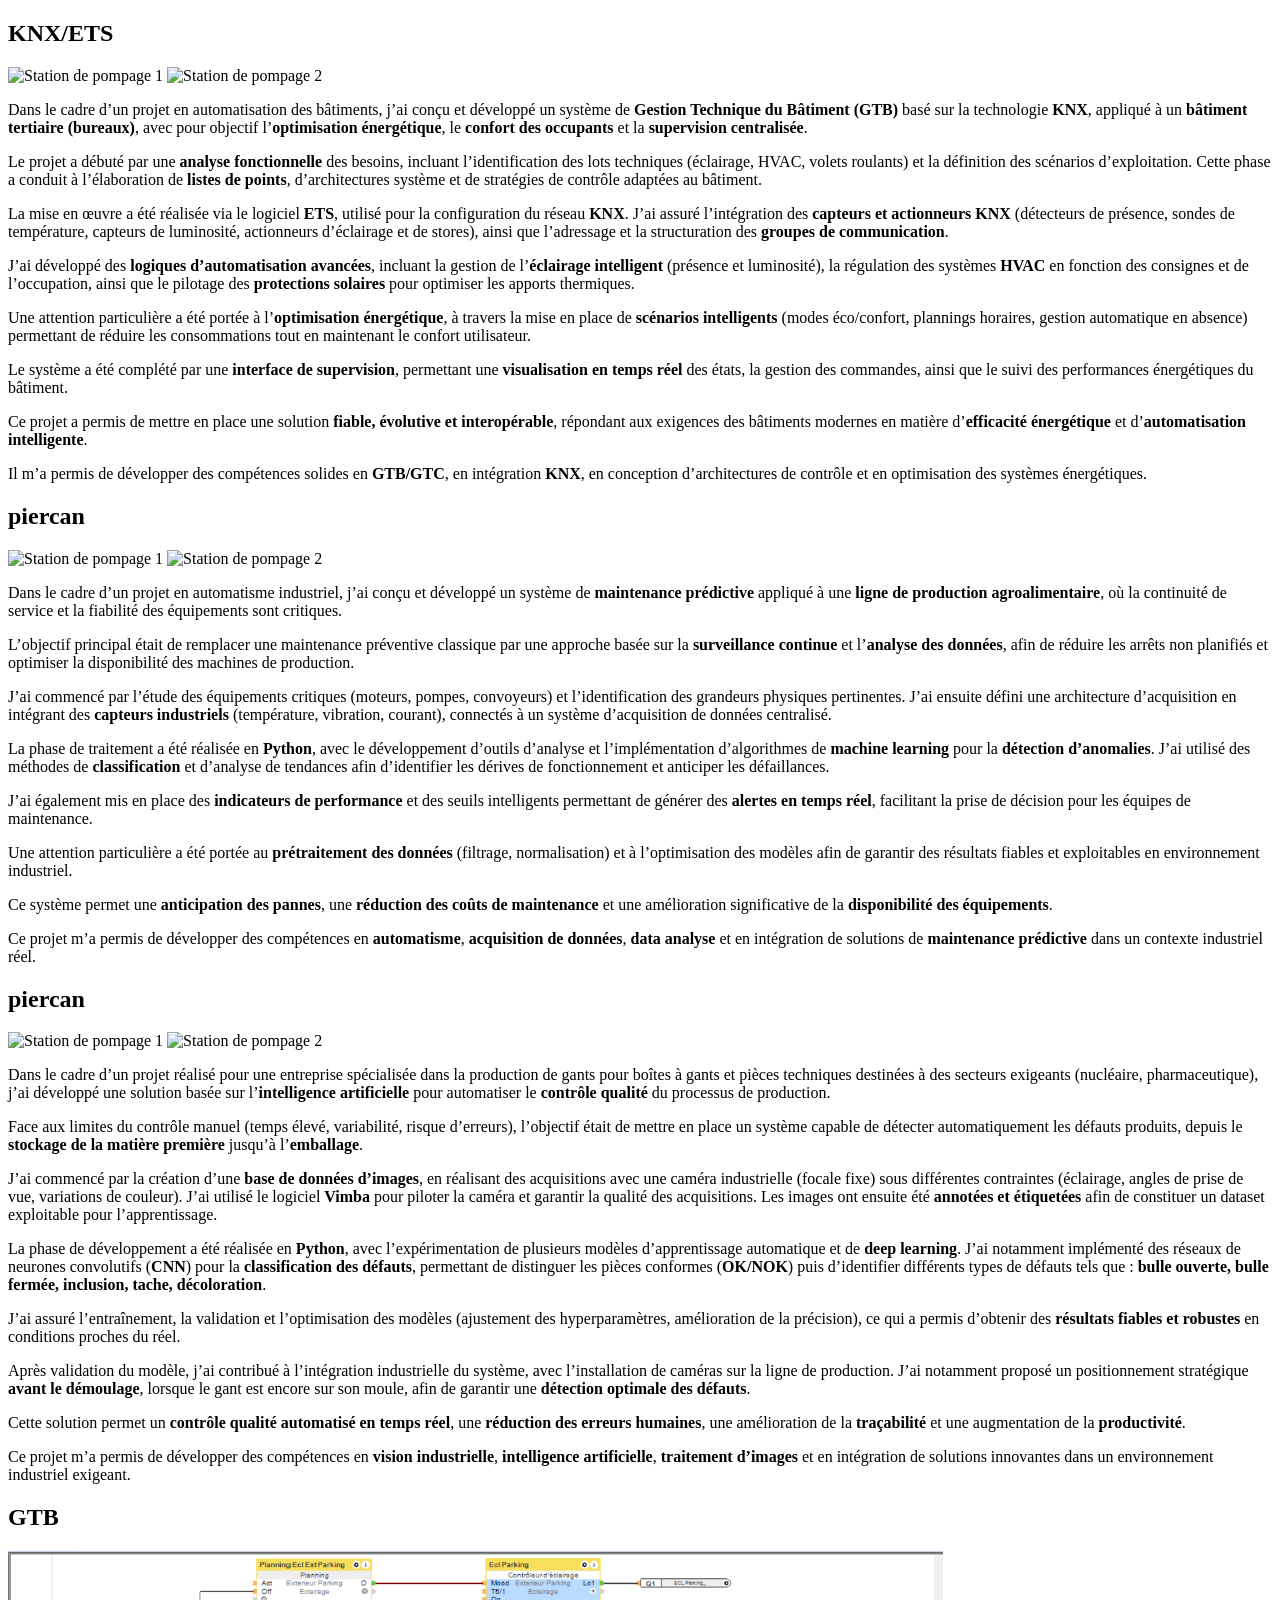
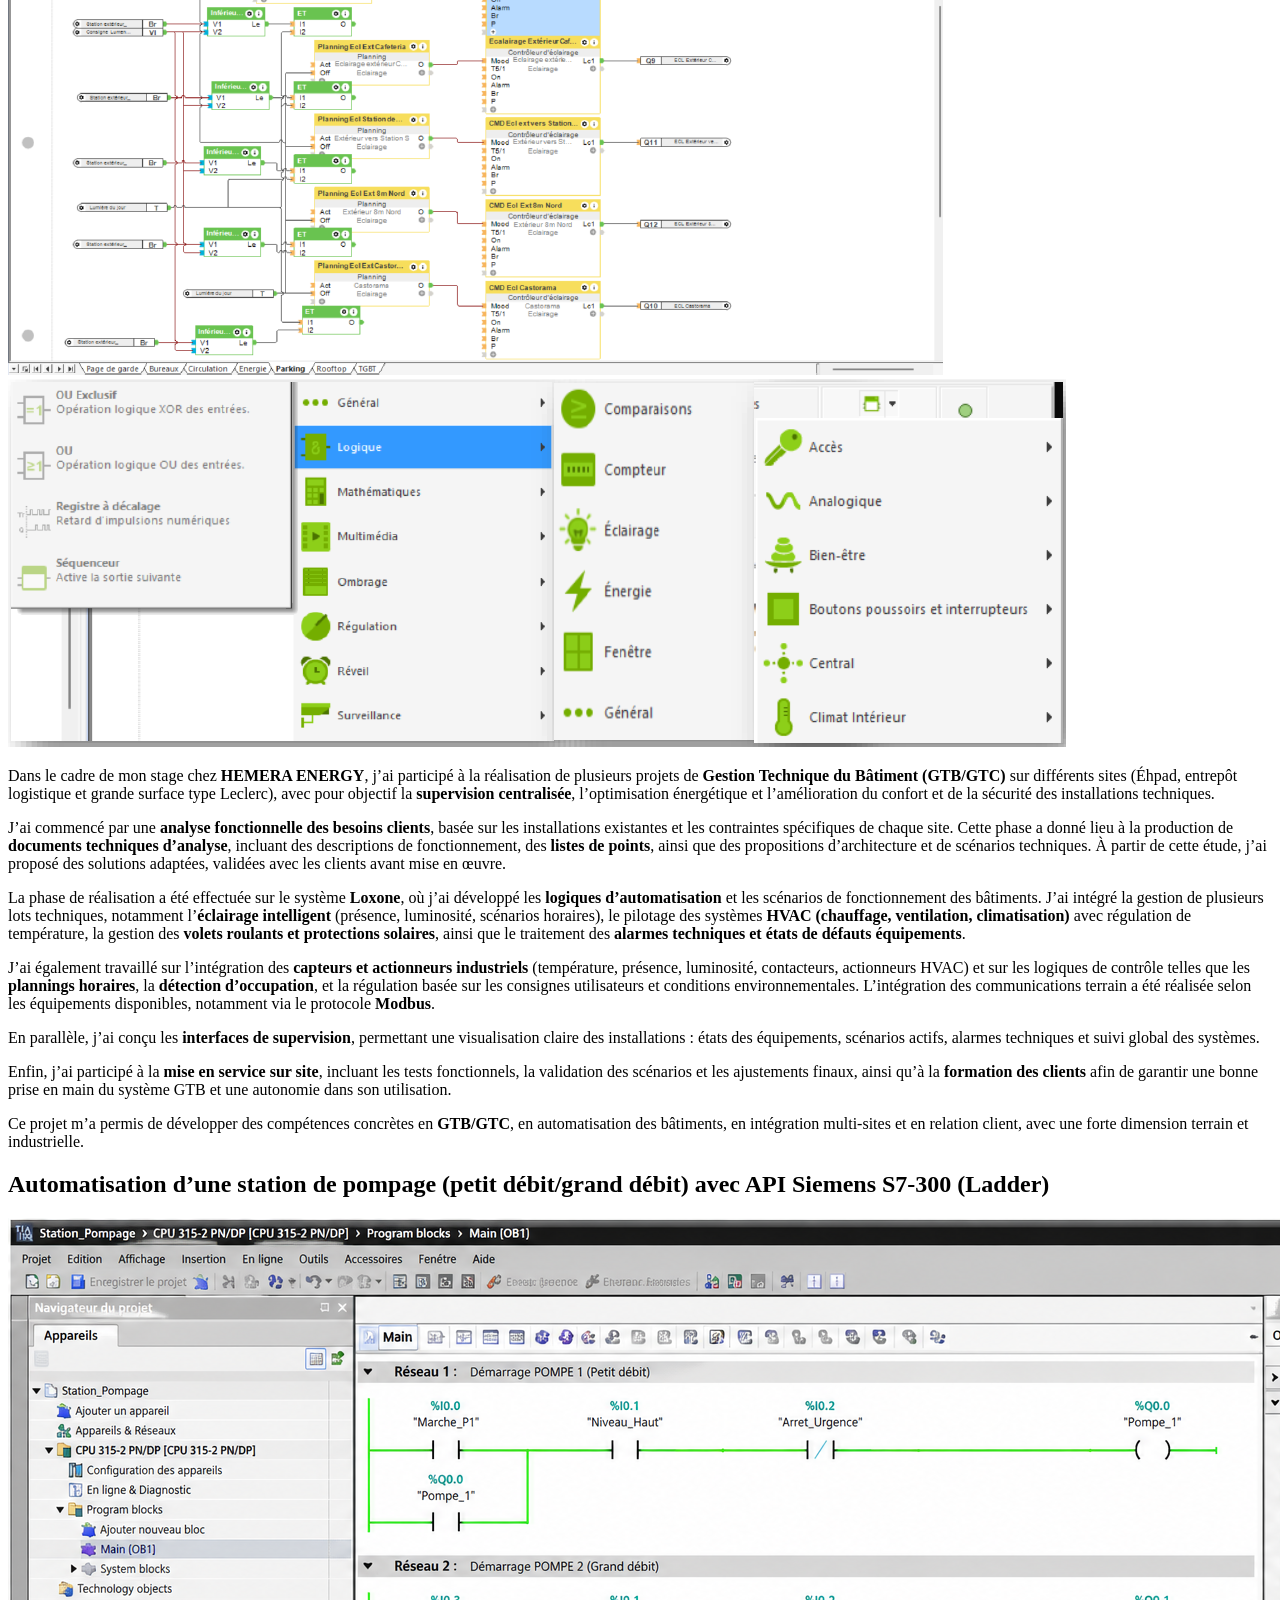
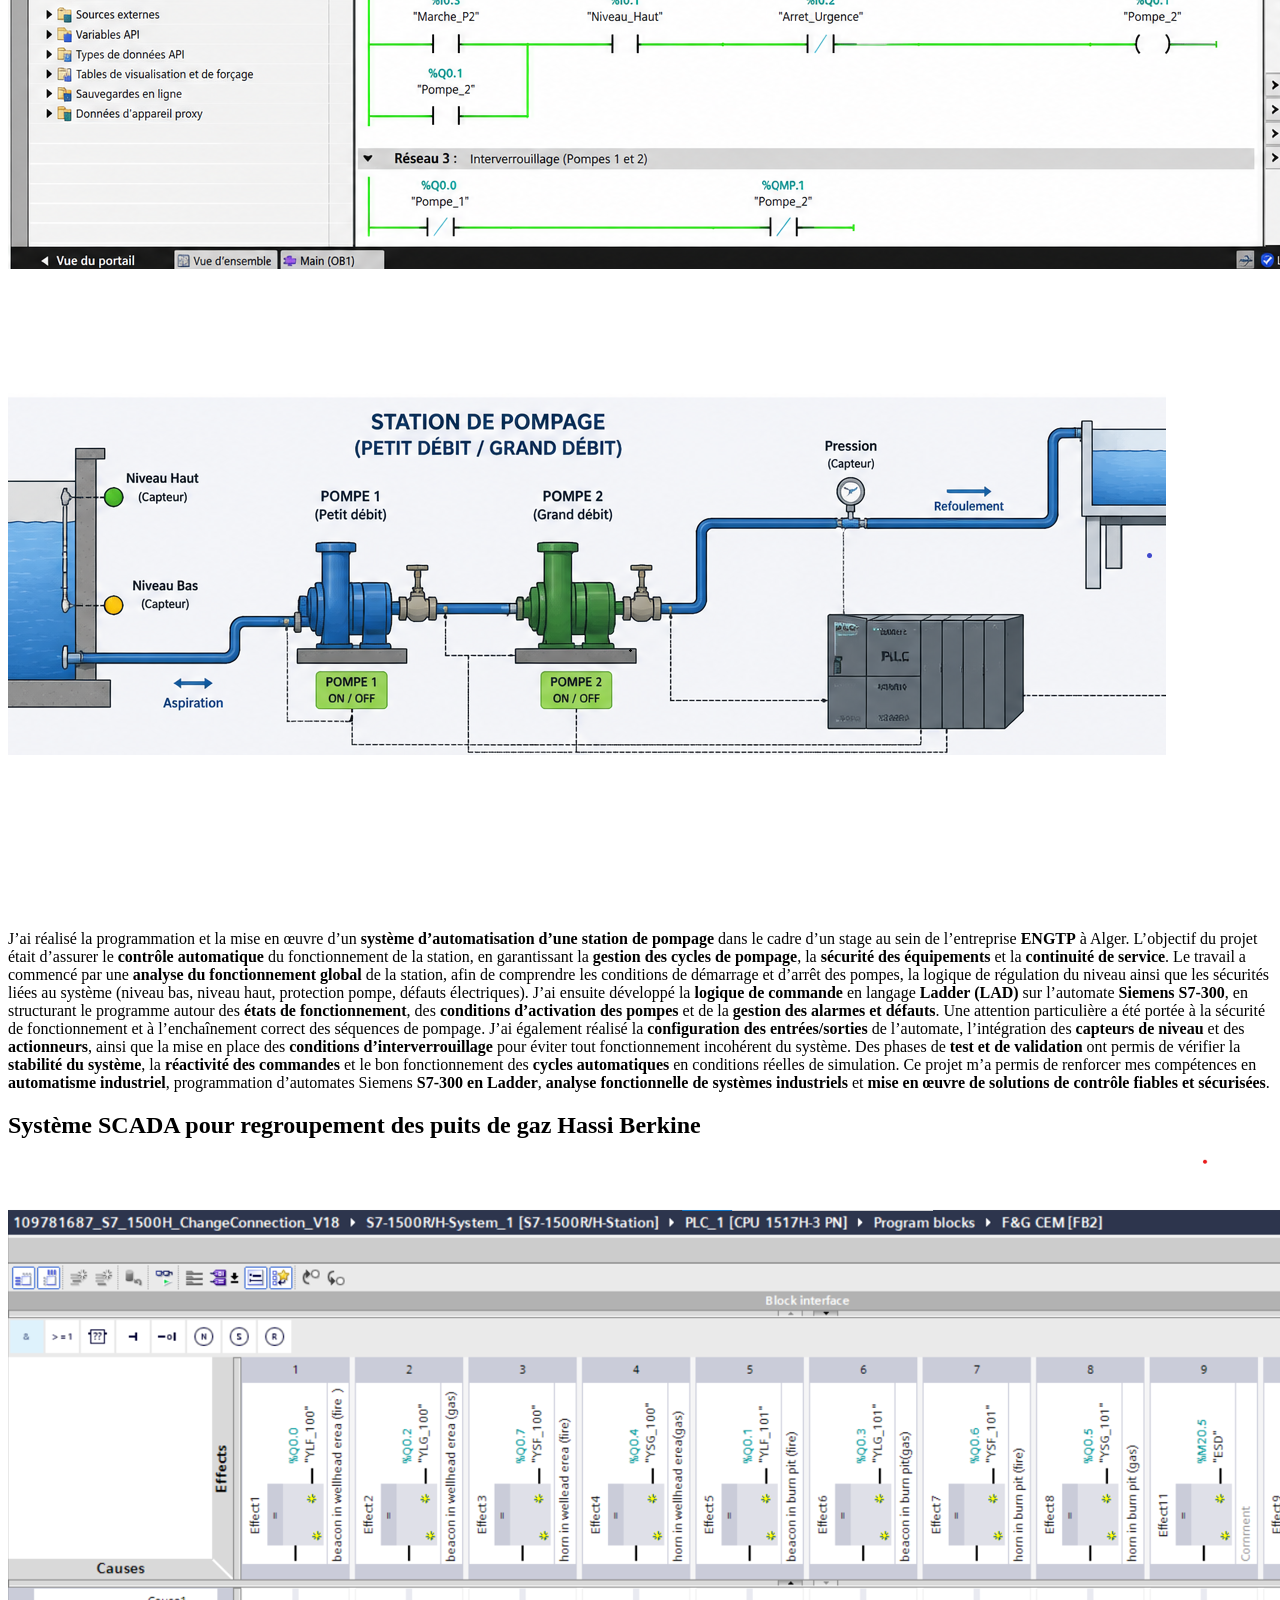
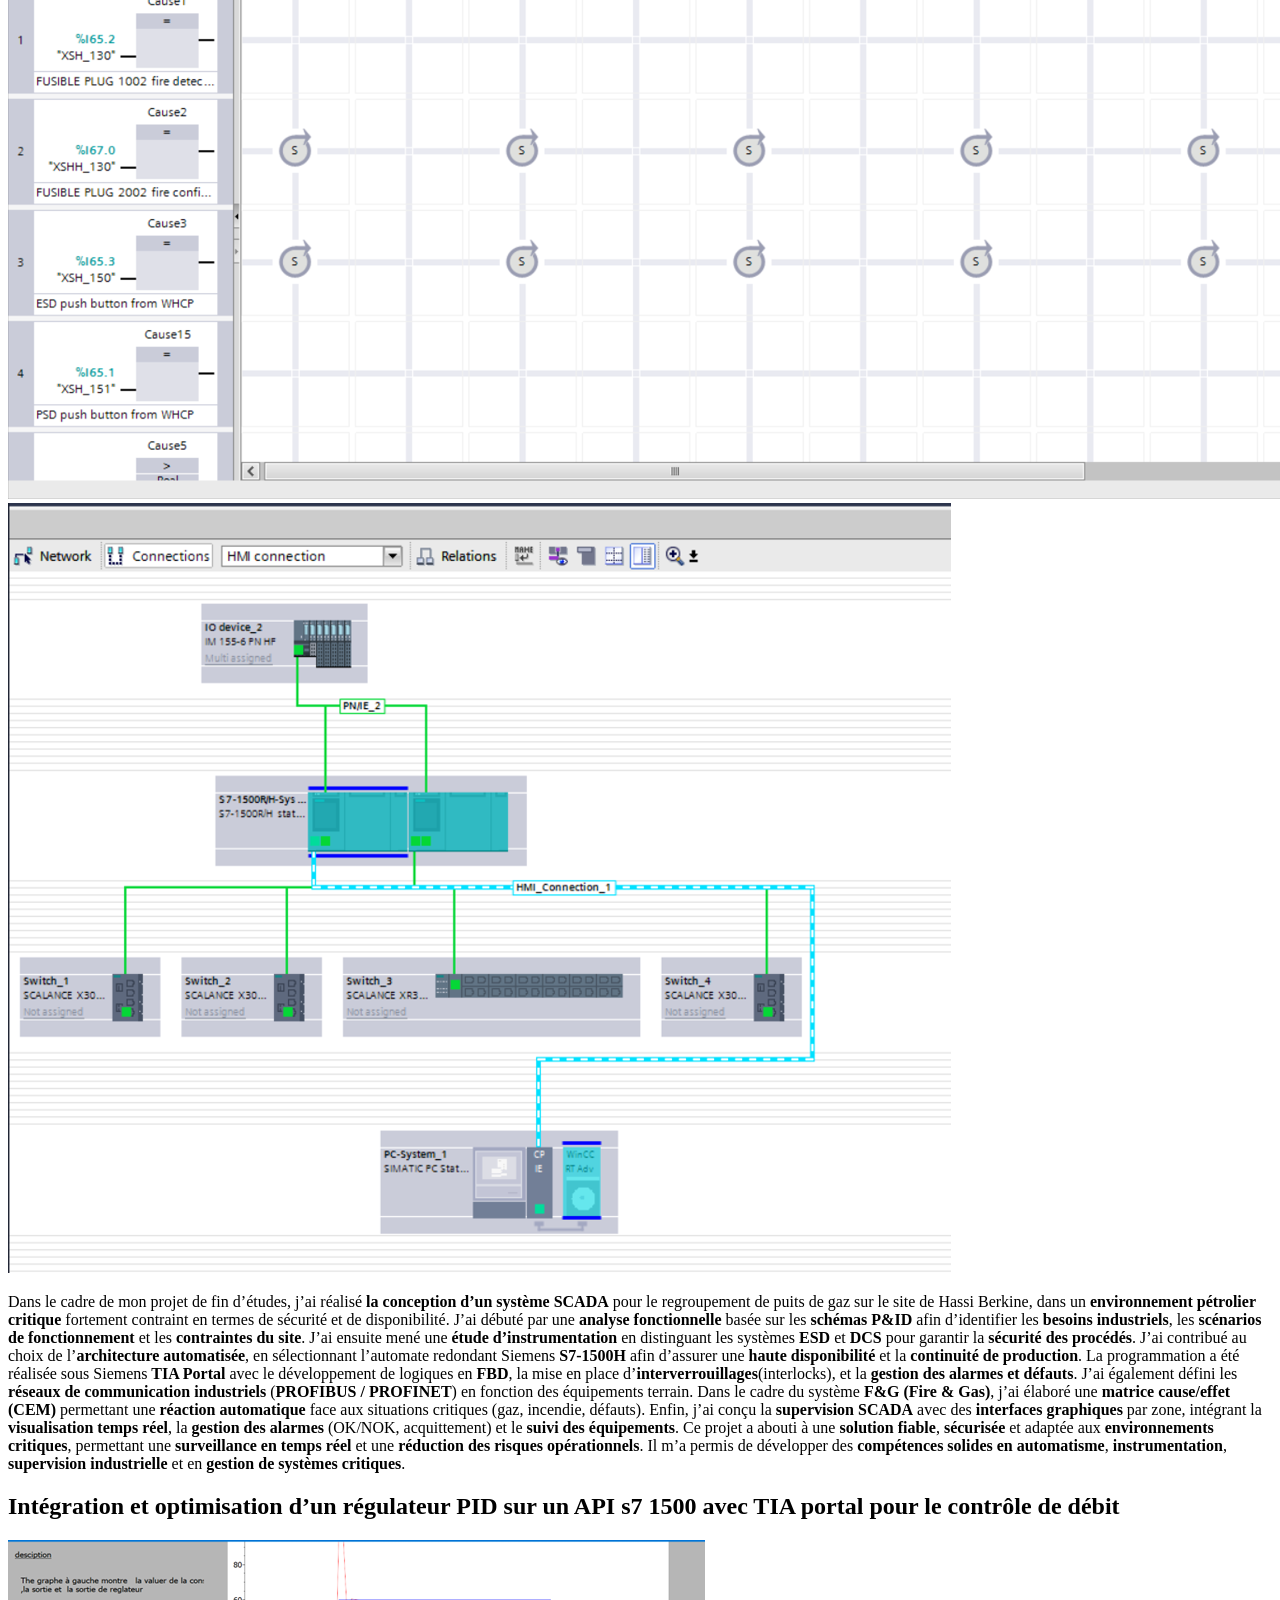
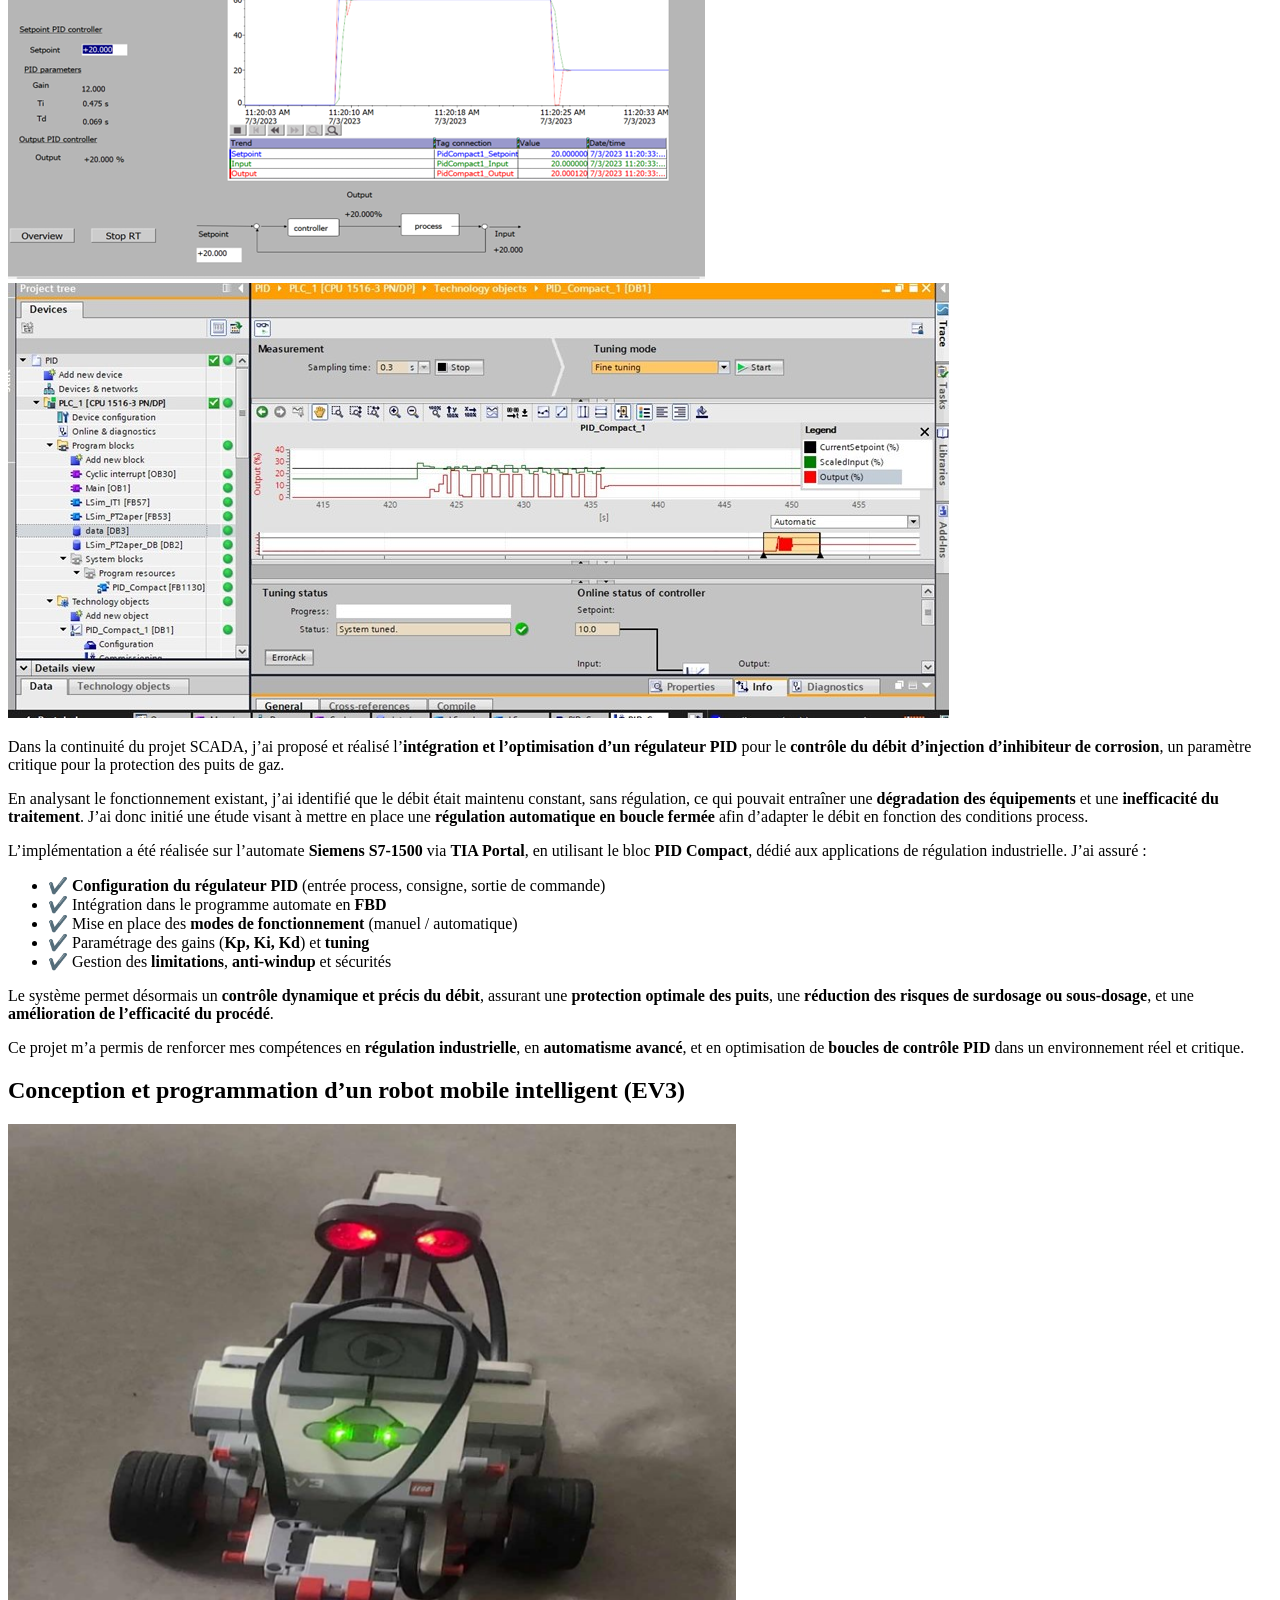
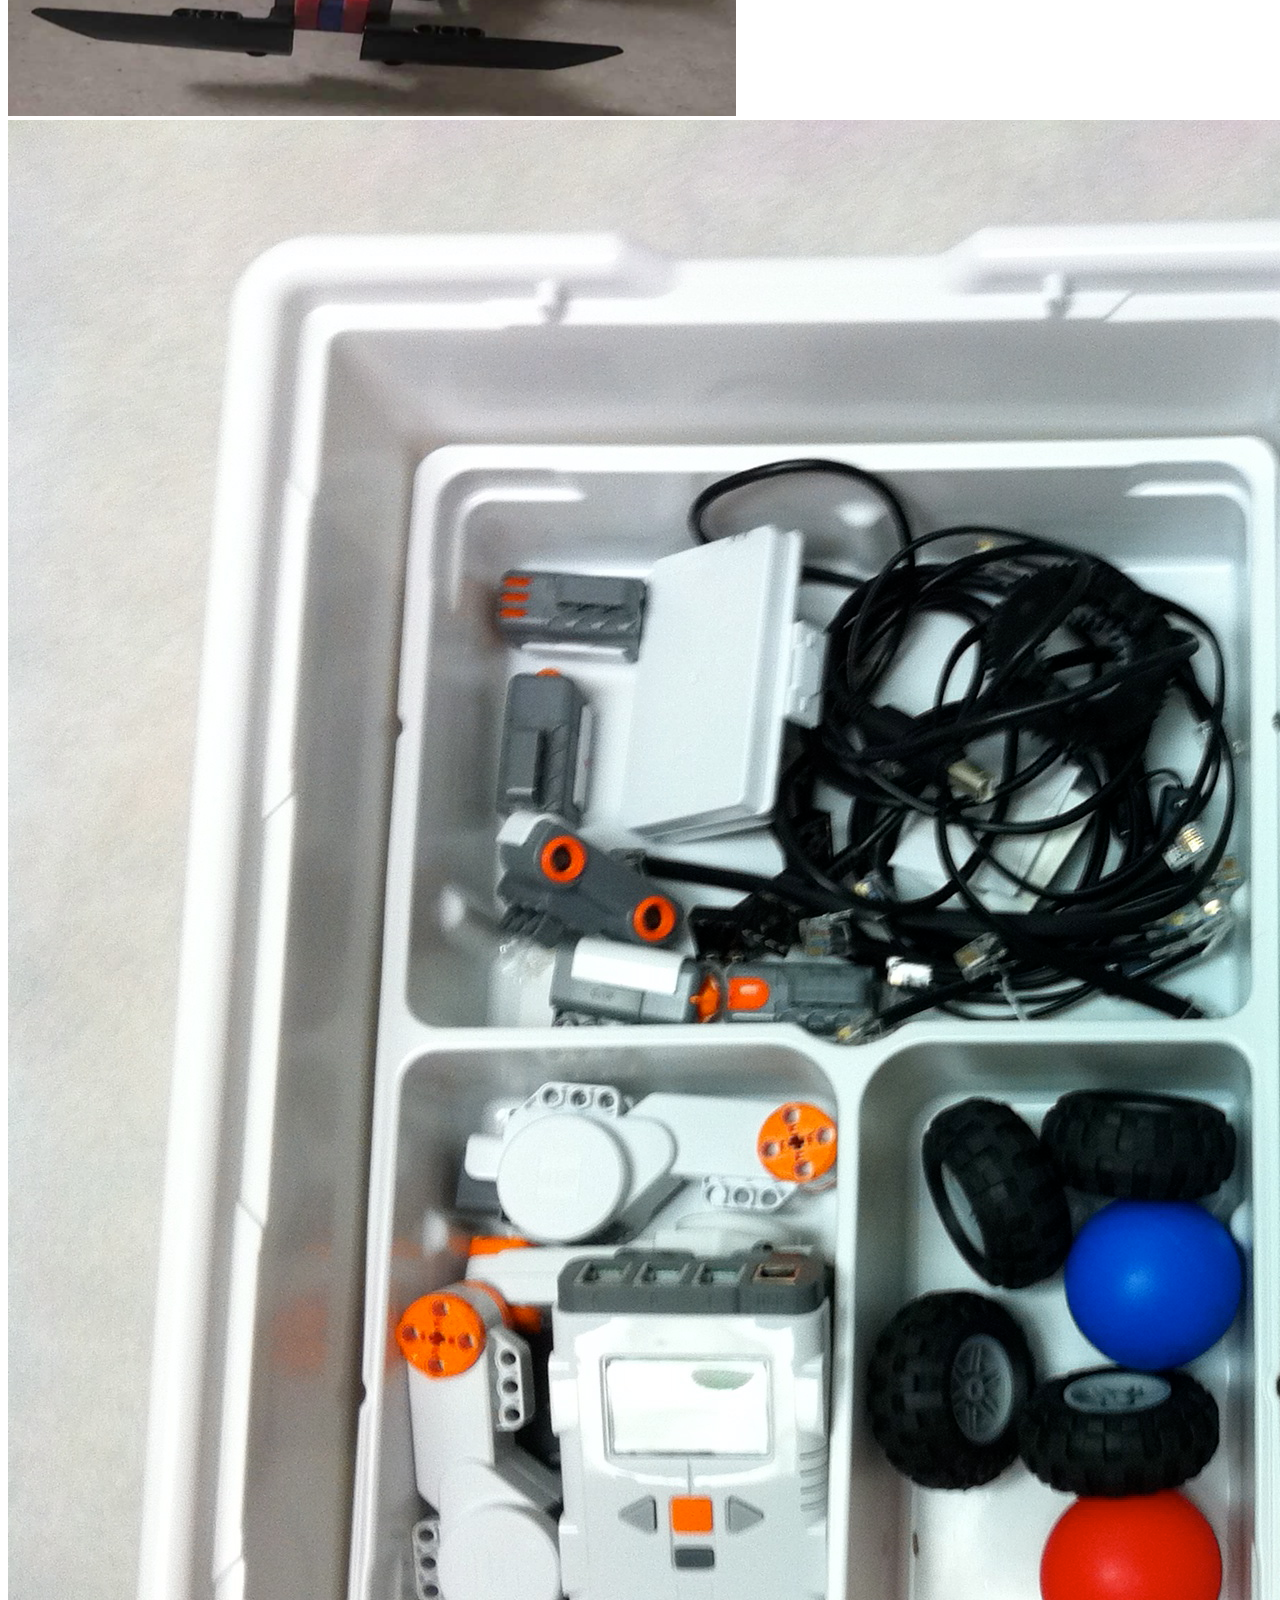
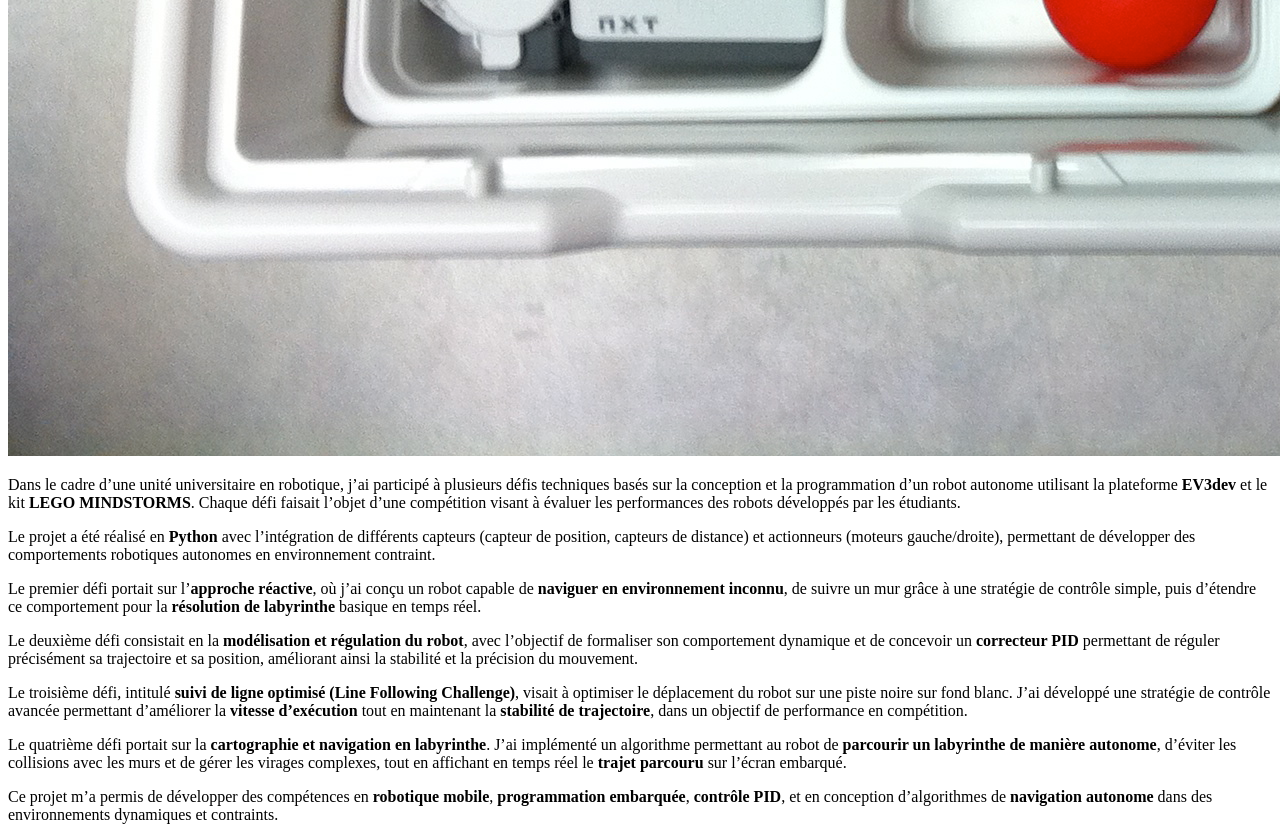
==== commit fbb5218f: "Replace image sources in projets.html" ====
--- a/projets.html
+++ b/projets.html
@@ -152,11 +152,11 @@
         <section id="gtb">
             <h2 class="text-4xl font-bold mb-4">GTB</h2>
             <div class="grid md:grid-cols-2 gap-6 my-6">
-    <img src="photo1.png"
-         alt="Station de pompage 1"
-         class="w-full h-64 object-cover rounded-lg shadow-lg">
-
-    <img src="photo2.png"
+    <img src="Capture d'écran 2026-04-27 204558.png"
+         alt="Station de pompage 1"
+         class="w-full h-64 object-cover rounded-lg shadow-lg">
+
+    <img src="Capture d'écran 2026-04-27 204444.png"
          alt="Station de pompage 2"
          class="w-full h-64 object-cover rounded-lg shadow-lg">
        </div>
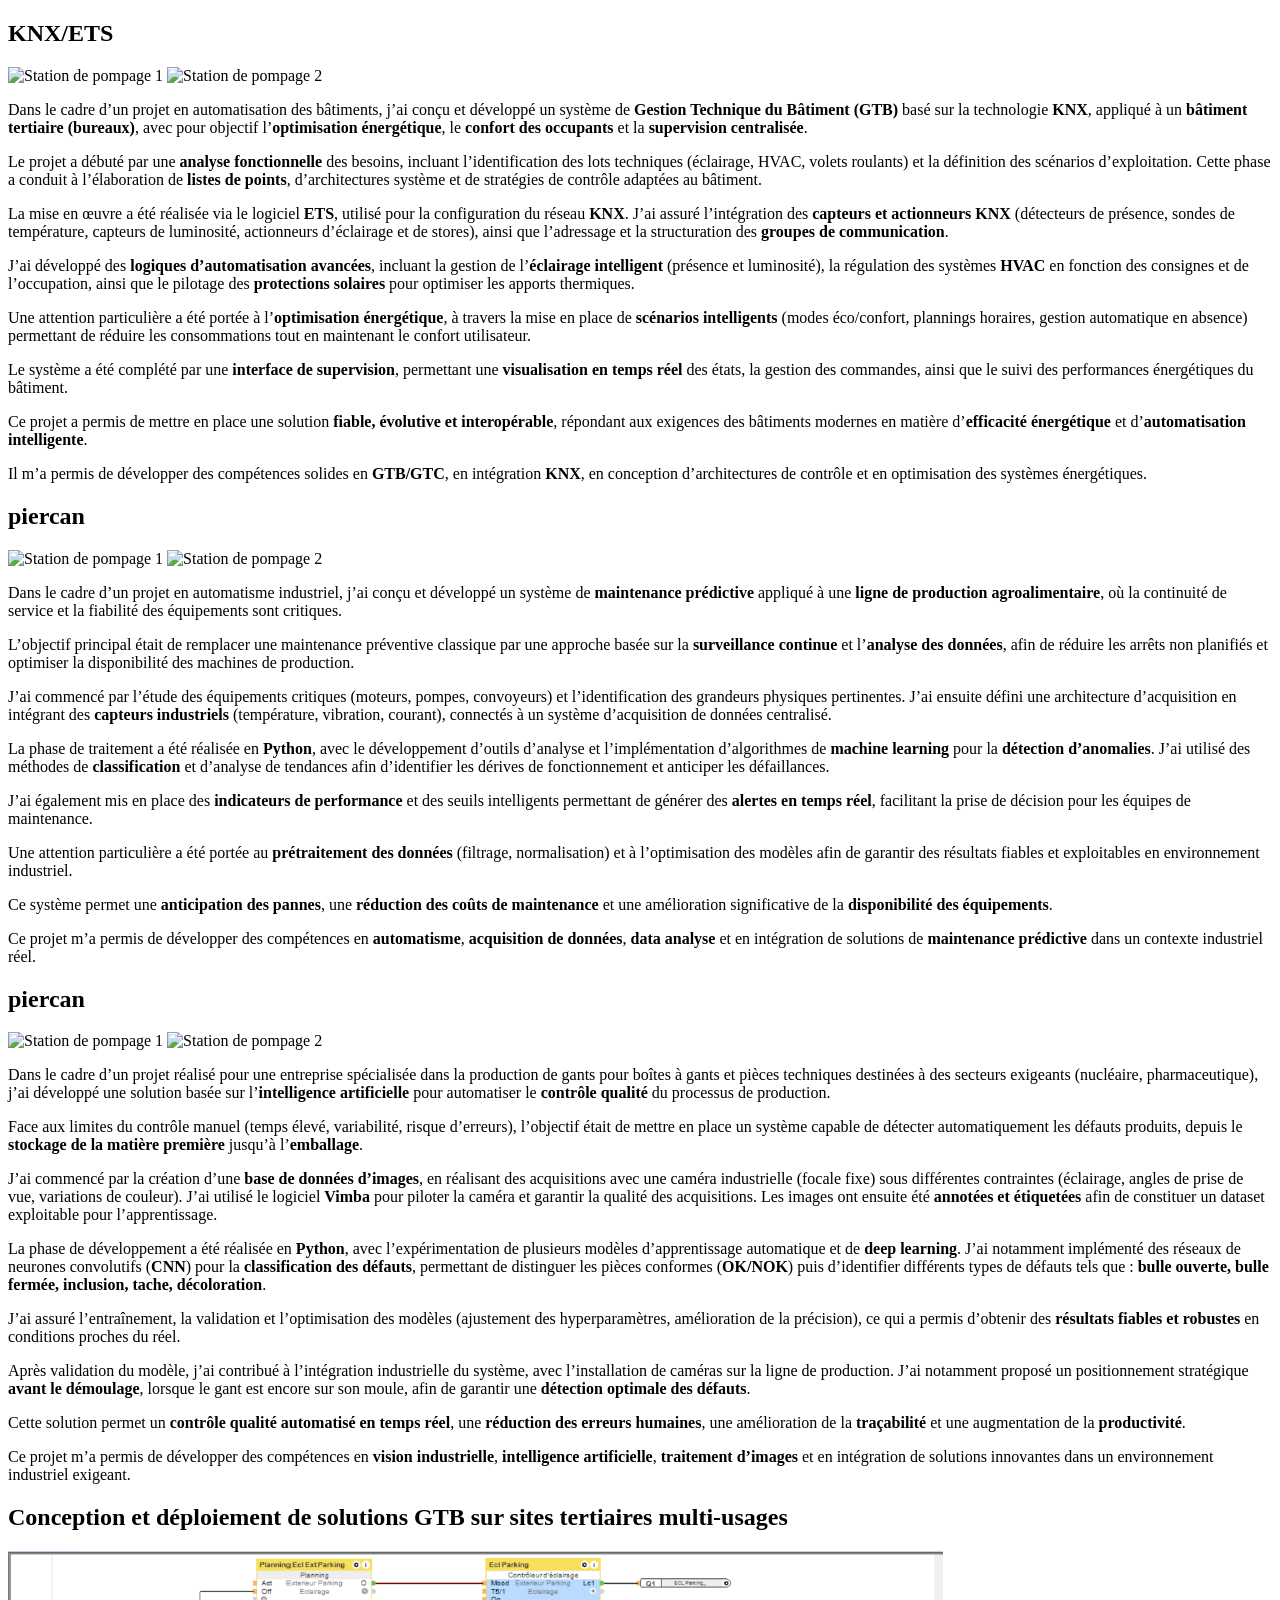
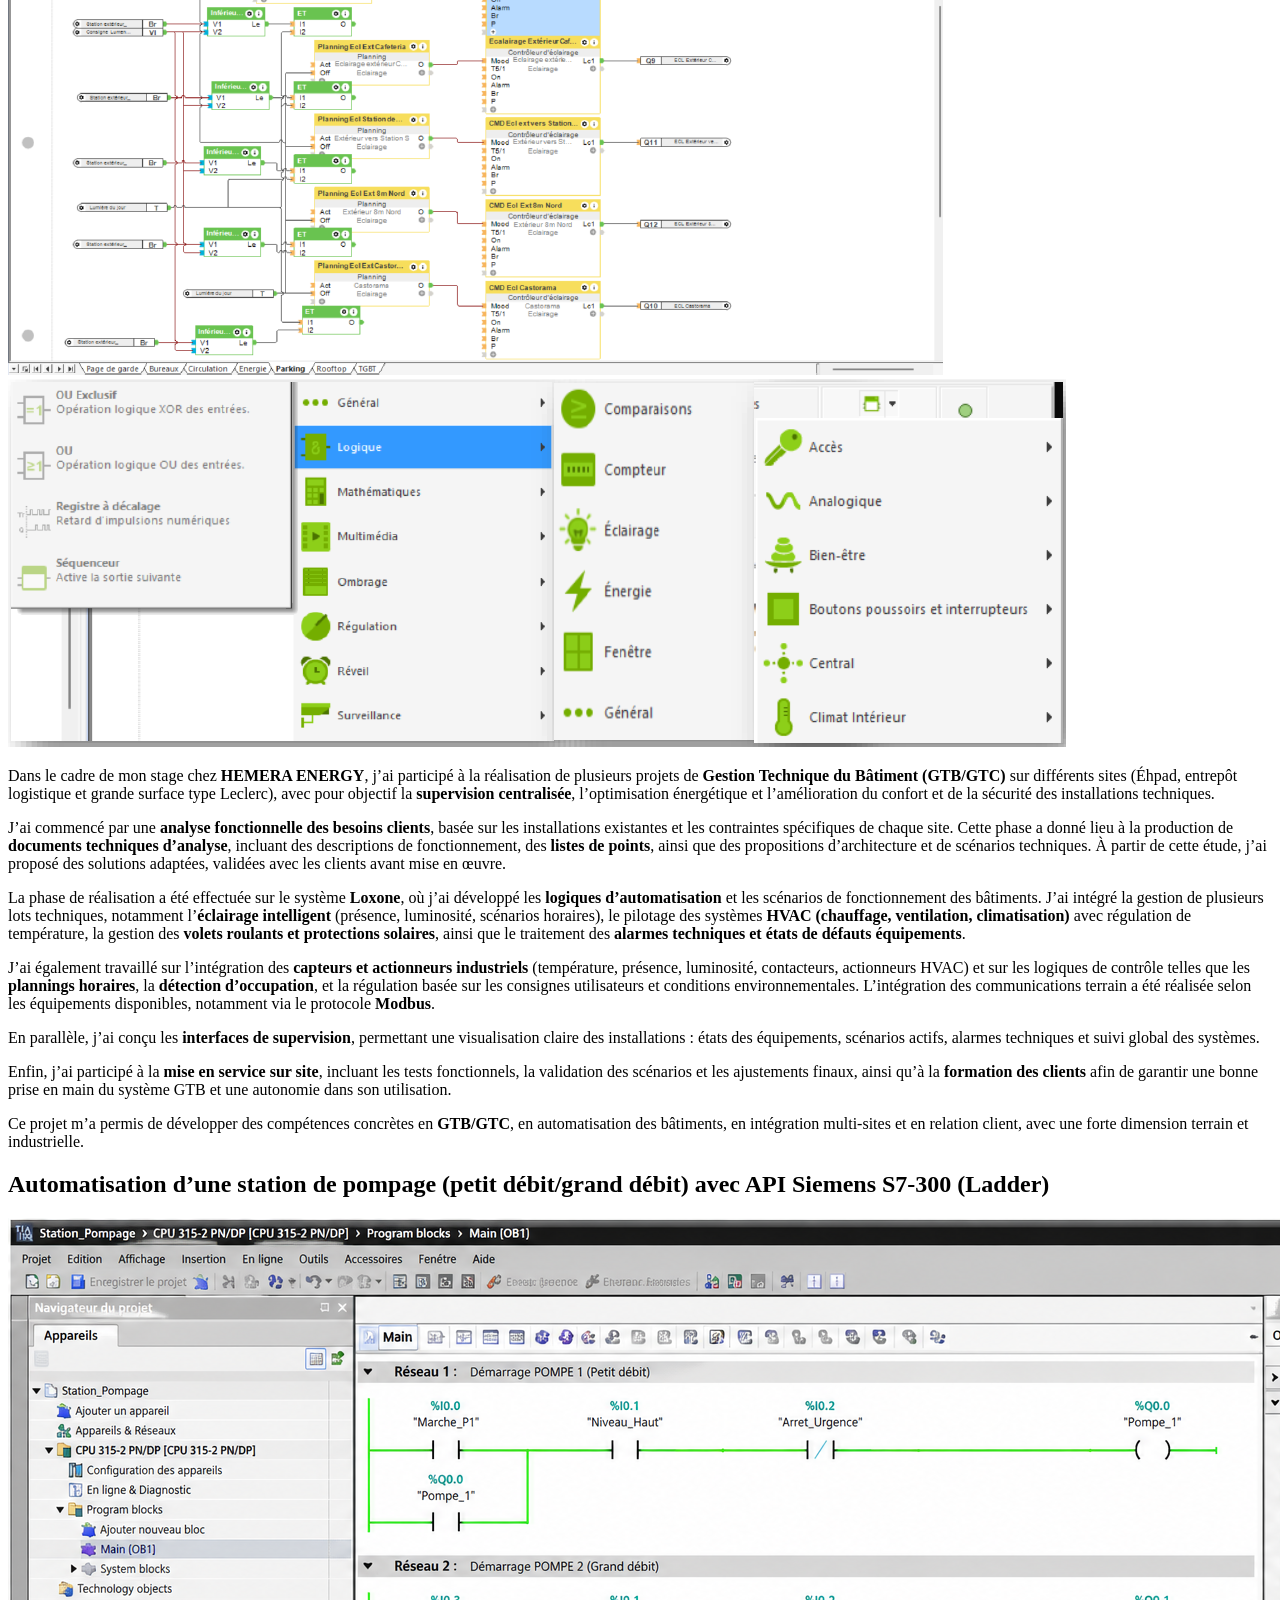
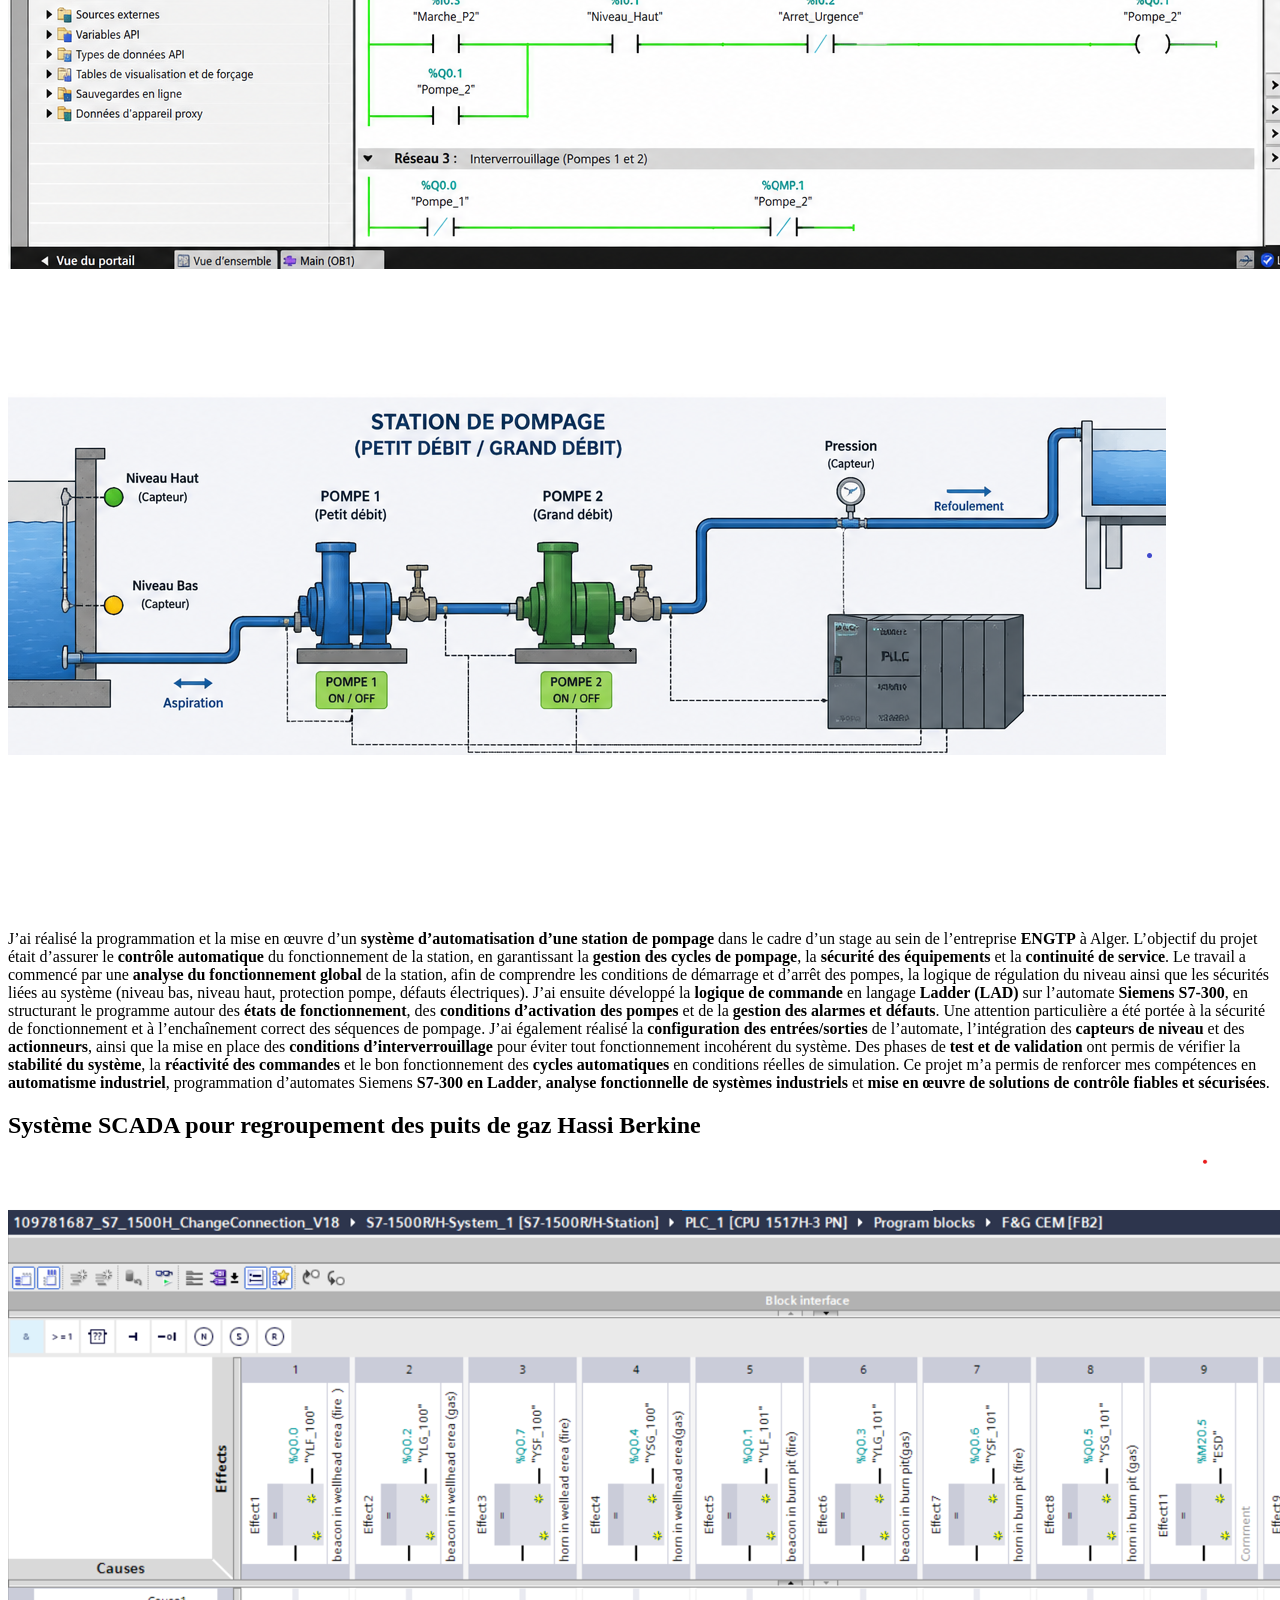
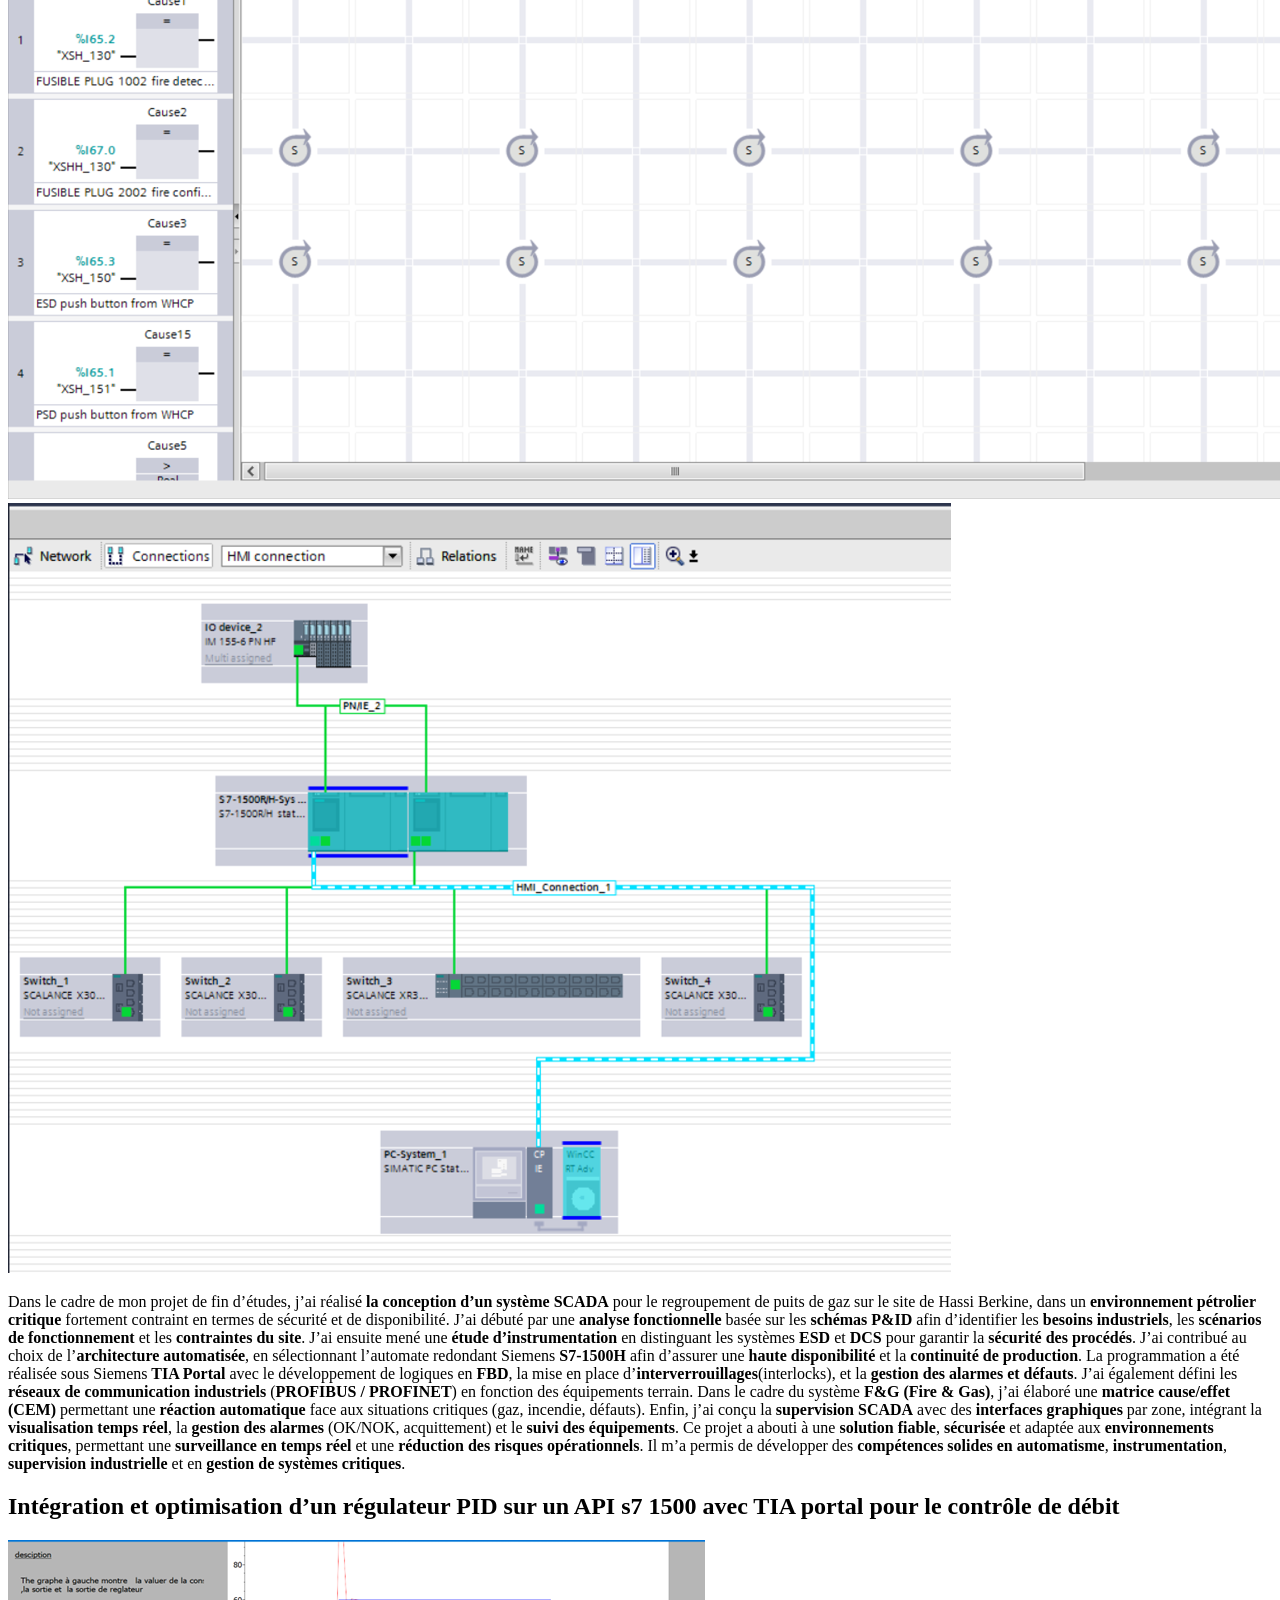
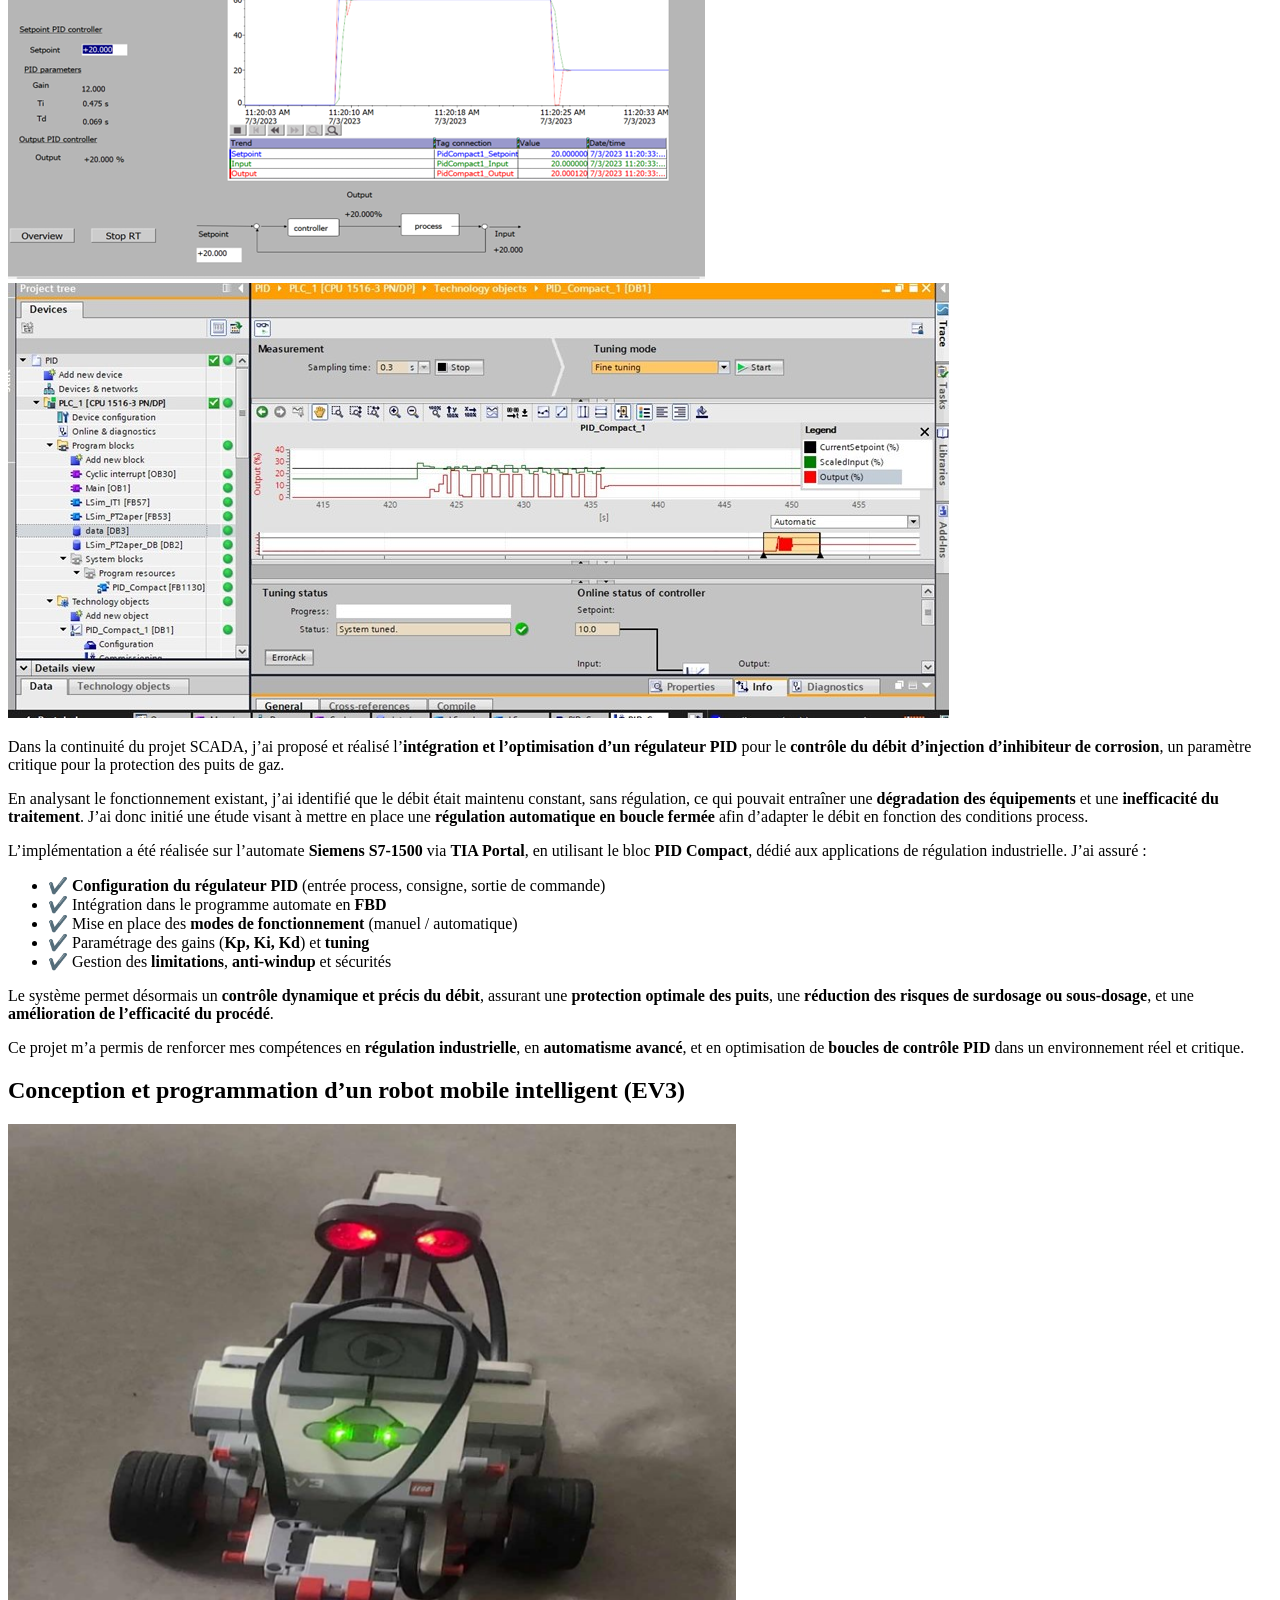
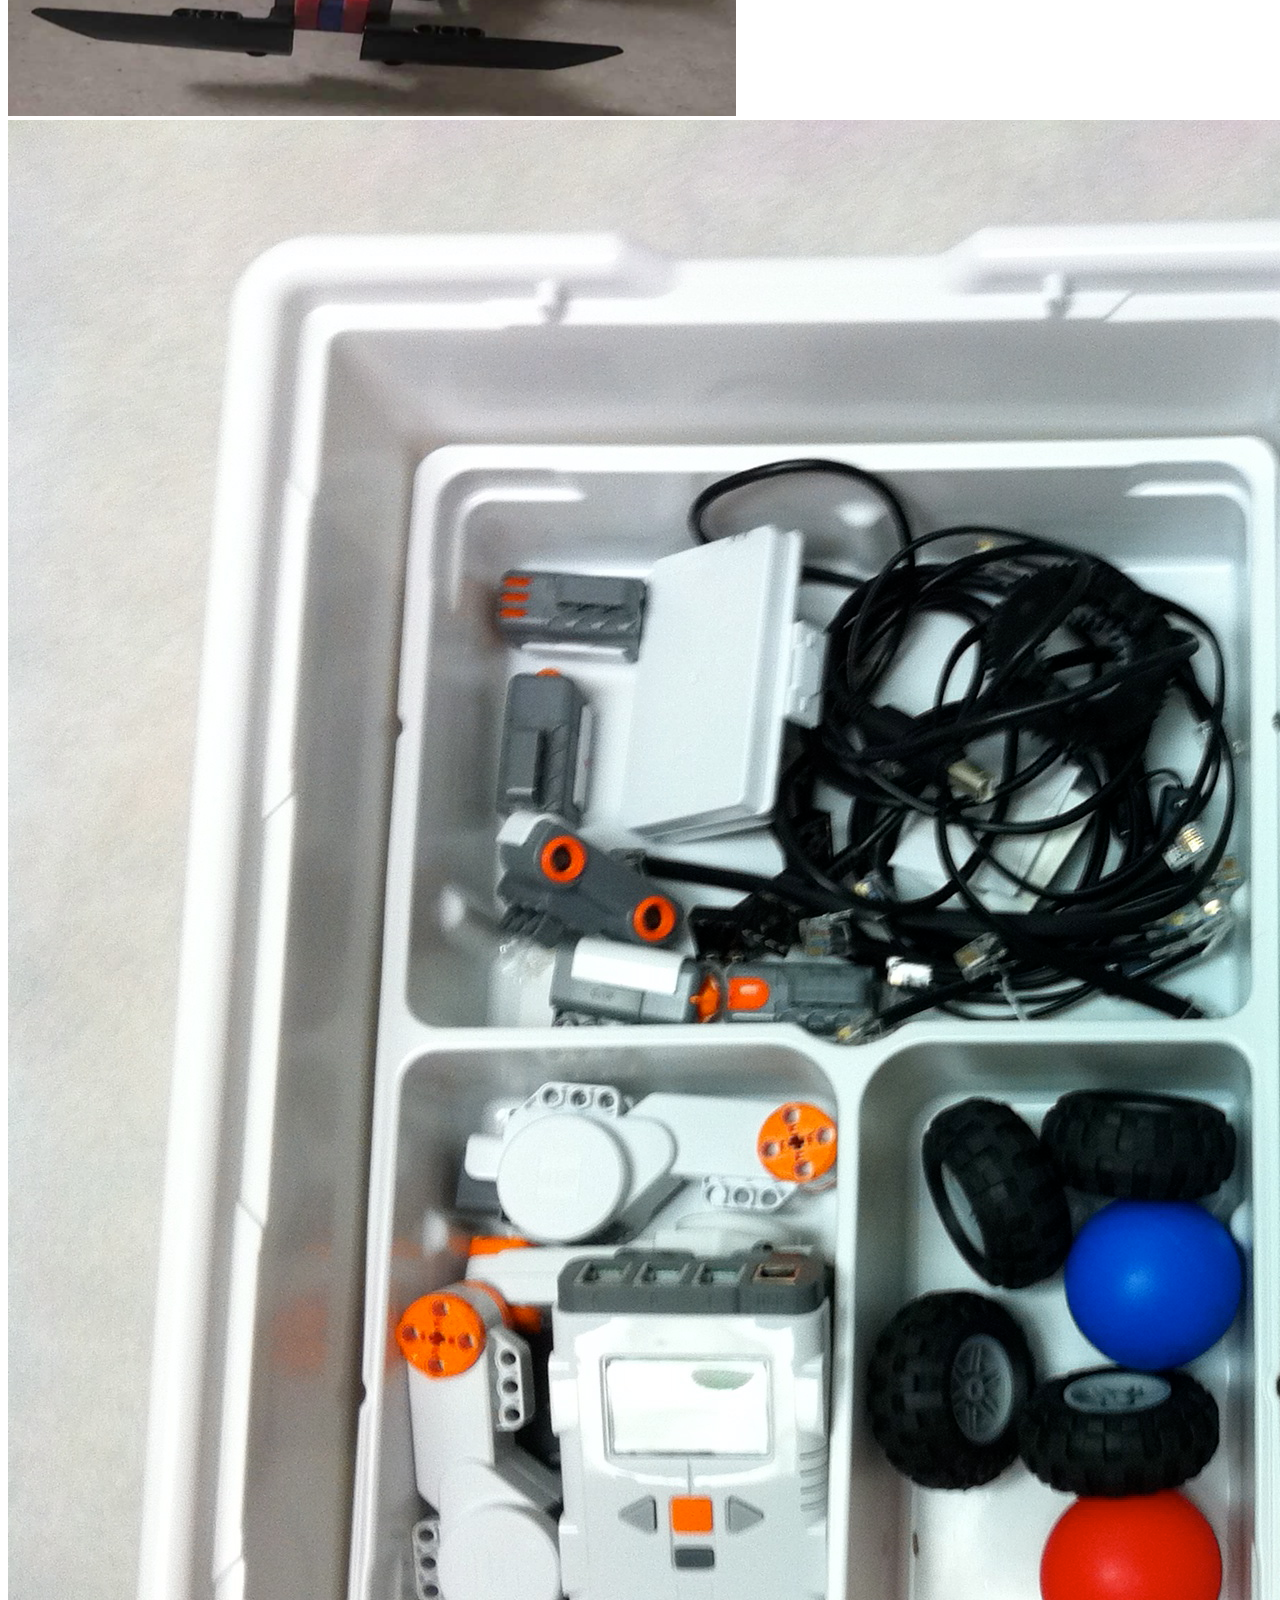
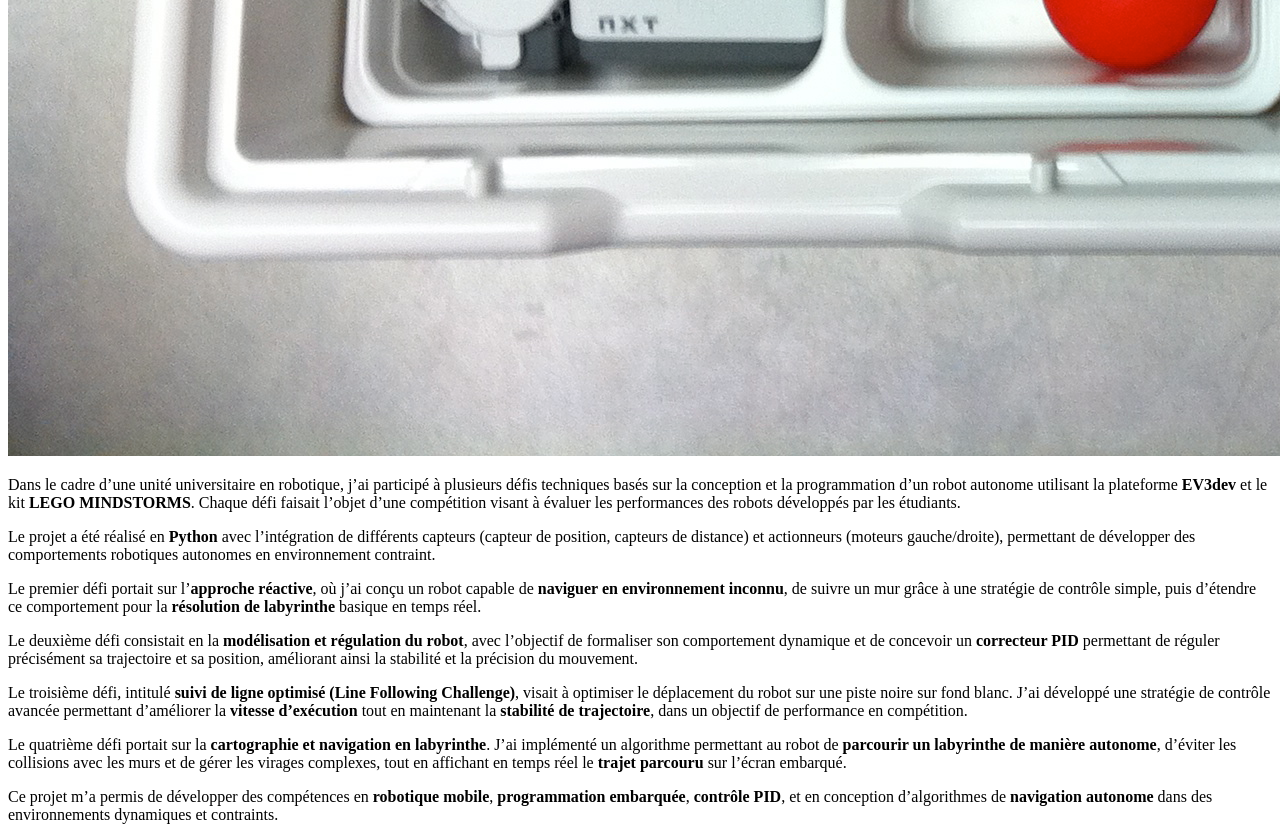
==== commit b1b842ed: "Update GTB section header with detailed description" ====
--- a/projets.html
+++ b/projets.html
@@ -150,7 +150,7 @@
         </section>
                 <!-- Projet 4 -->
         <section id="gtb">
-            <h2 class="text-4xl font-bold mb-4">GTB</h2>
+            <h2 class="text-4xl font-bold mb-4">Conception et déploiement de solutions GTB sur sites tertiaires multi-usages</h2>
             <div class="grid md:grid-cols-2 gap-6 my-6">
     <img src="Capture d'écran 2026-04-27 204558.png"
          alt="Station de pompage 1"
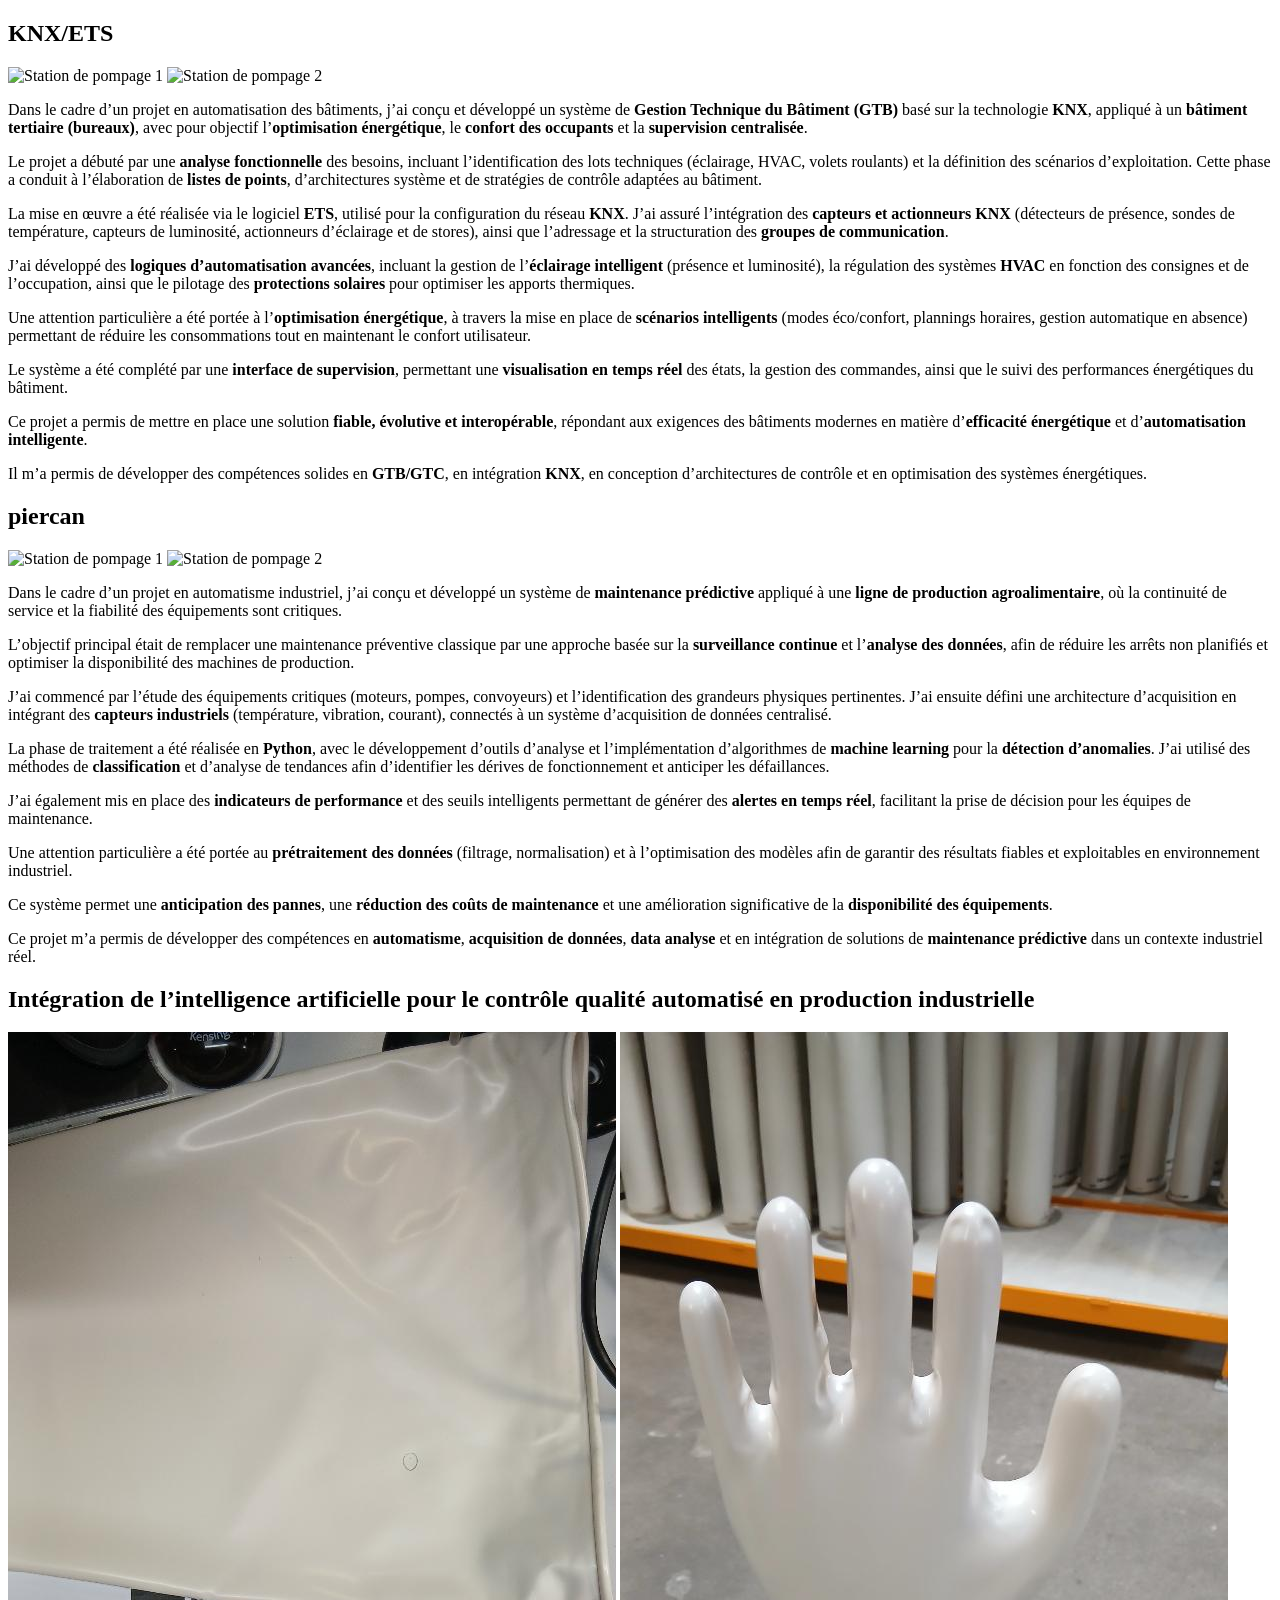
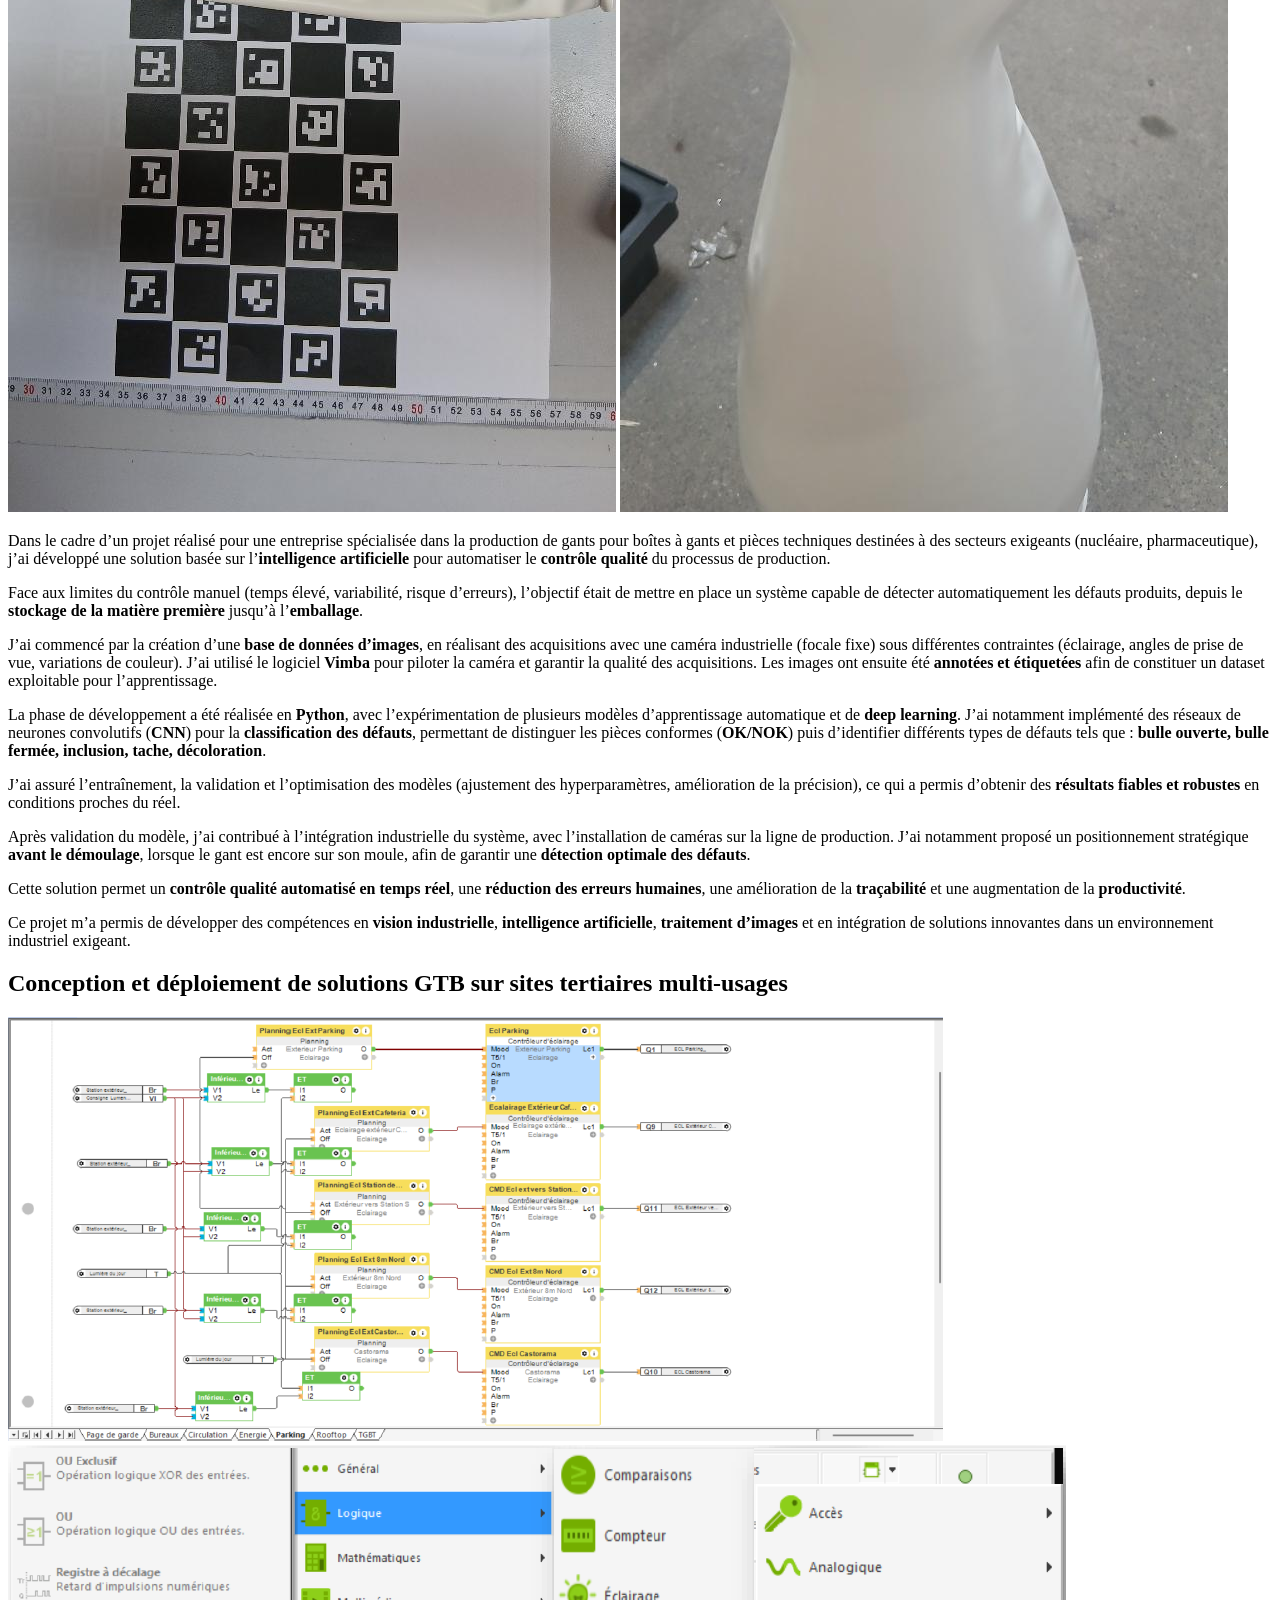
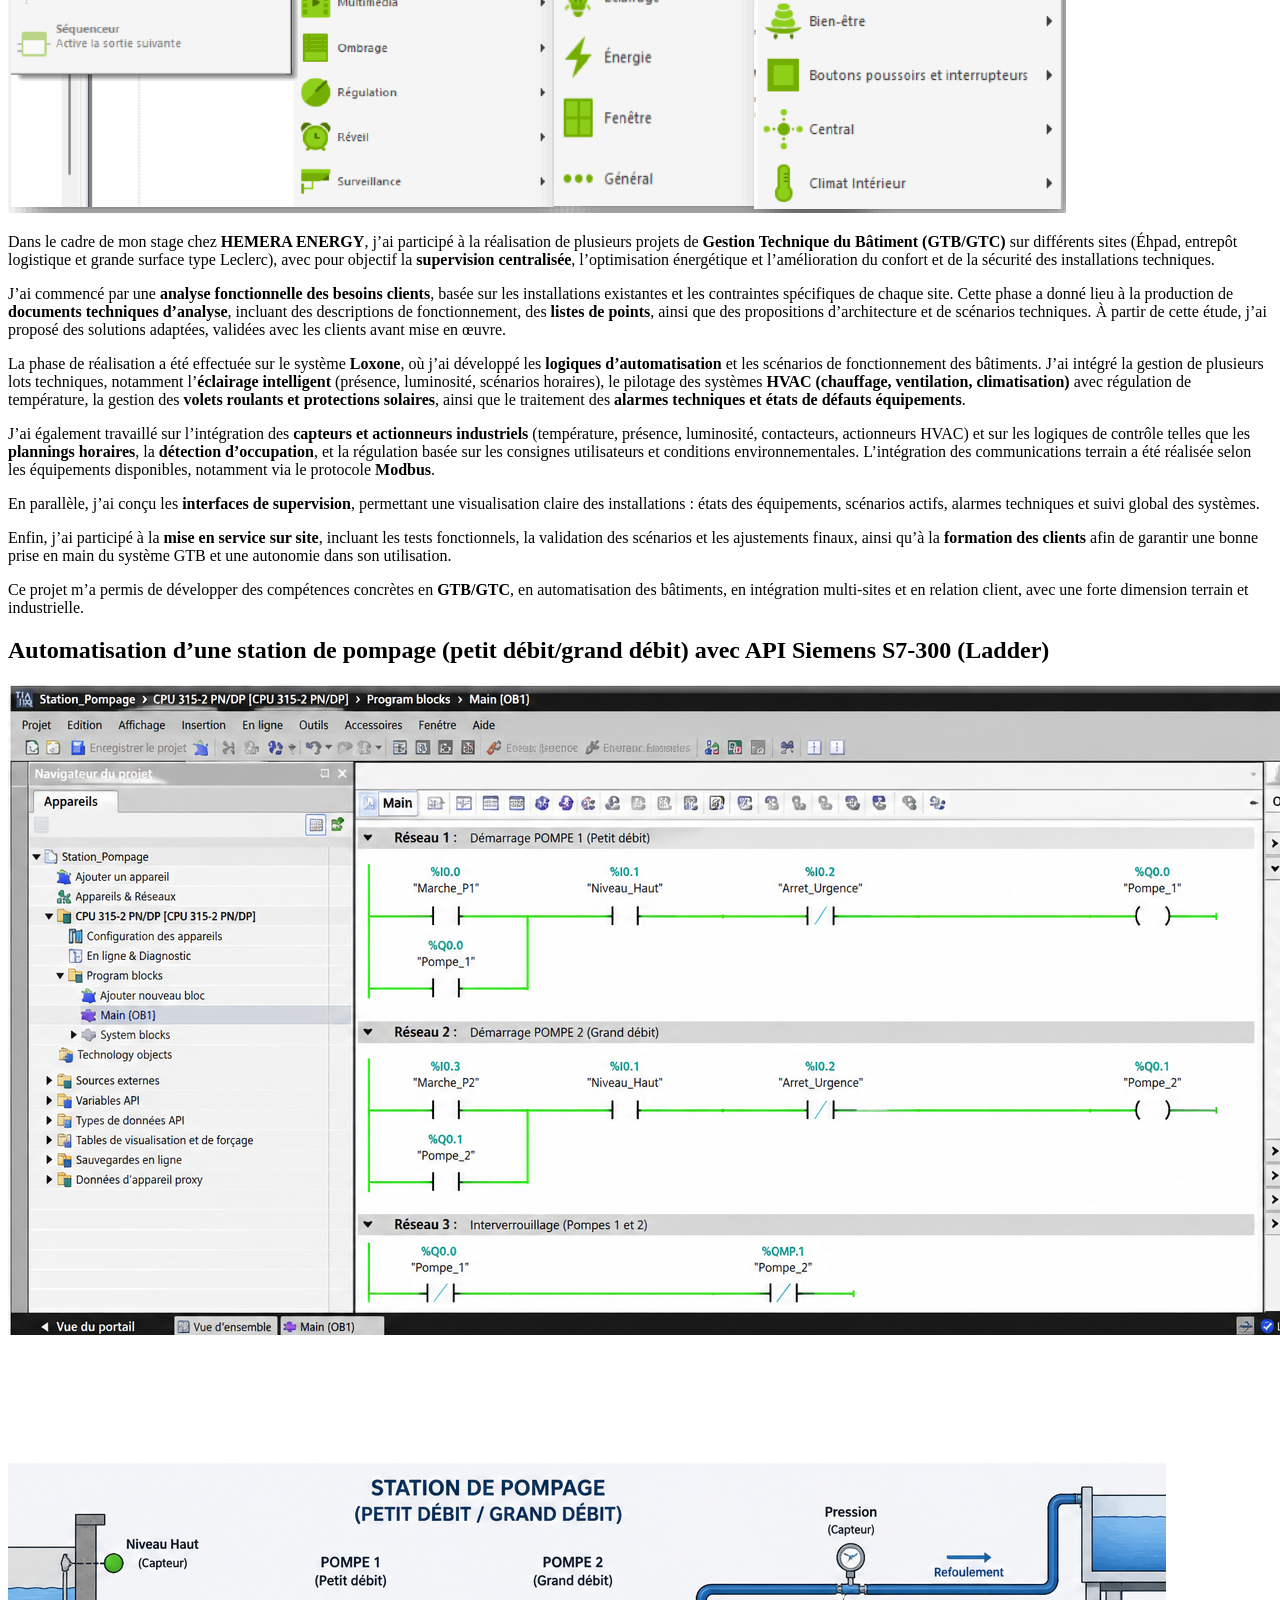
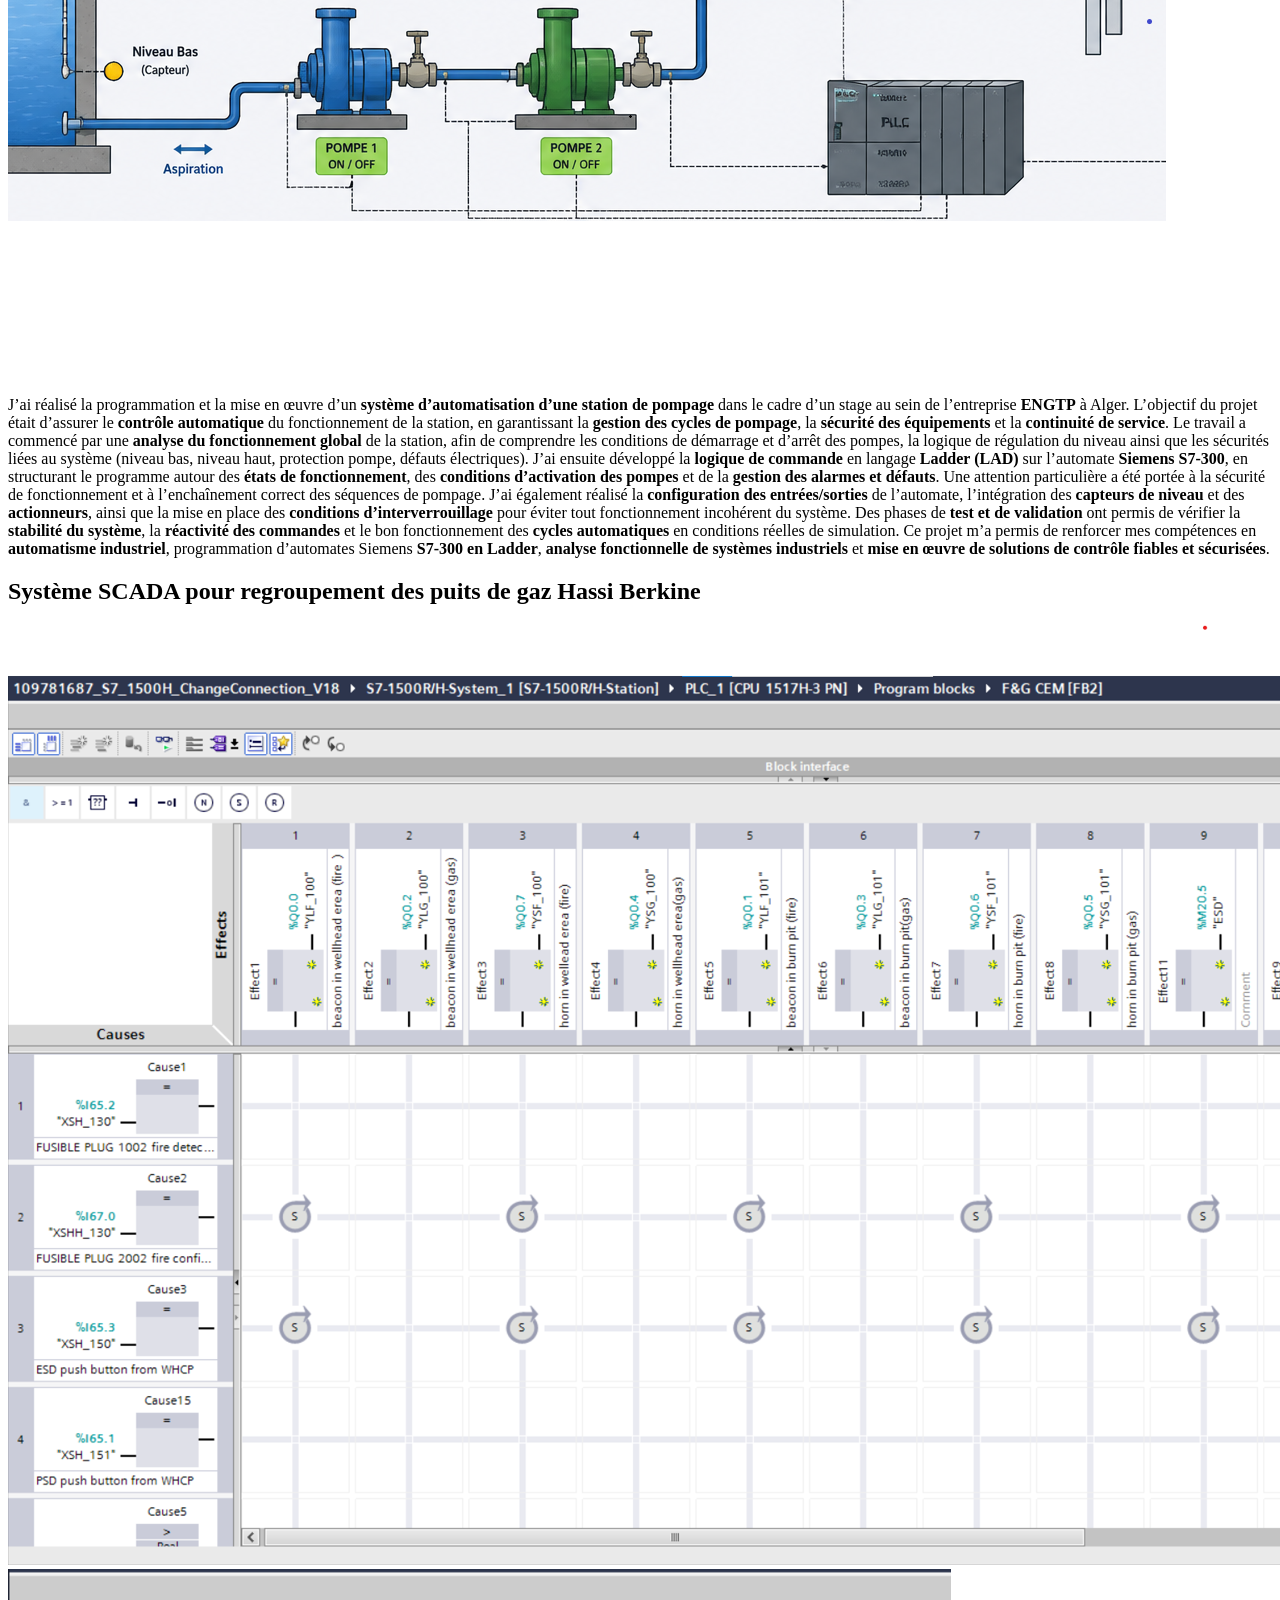
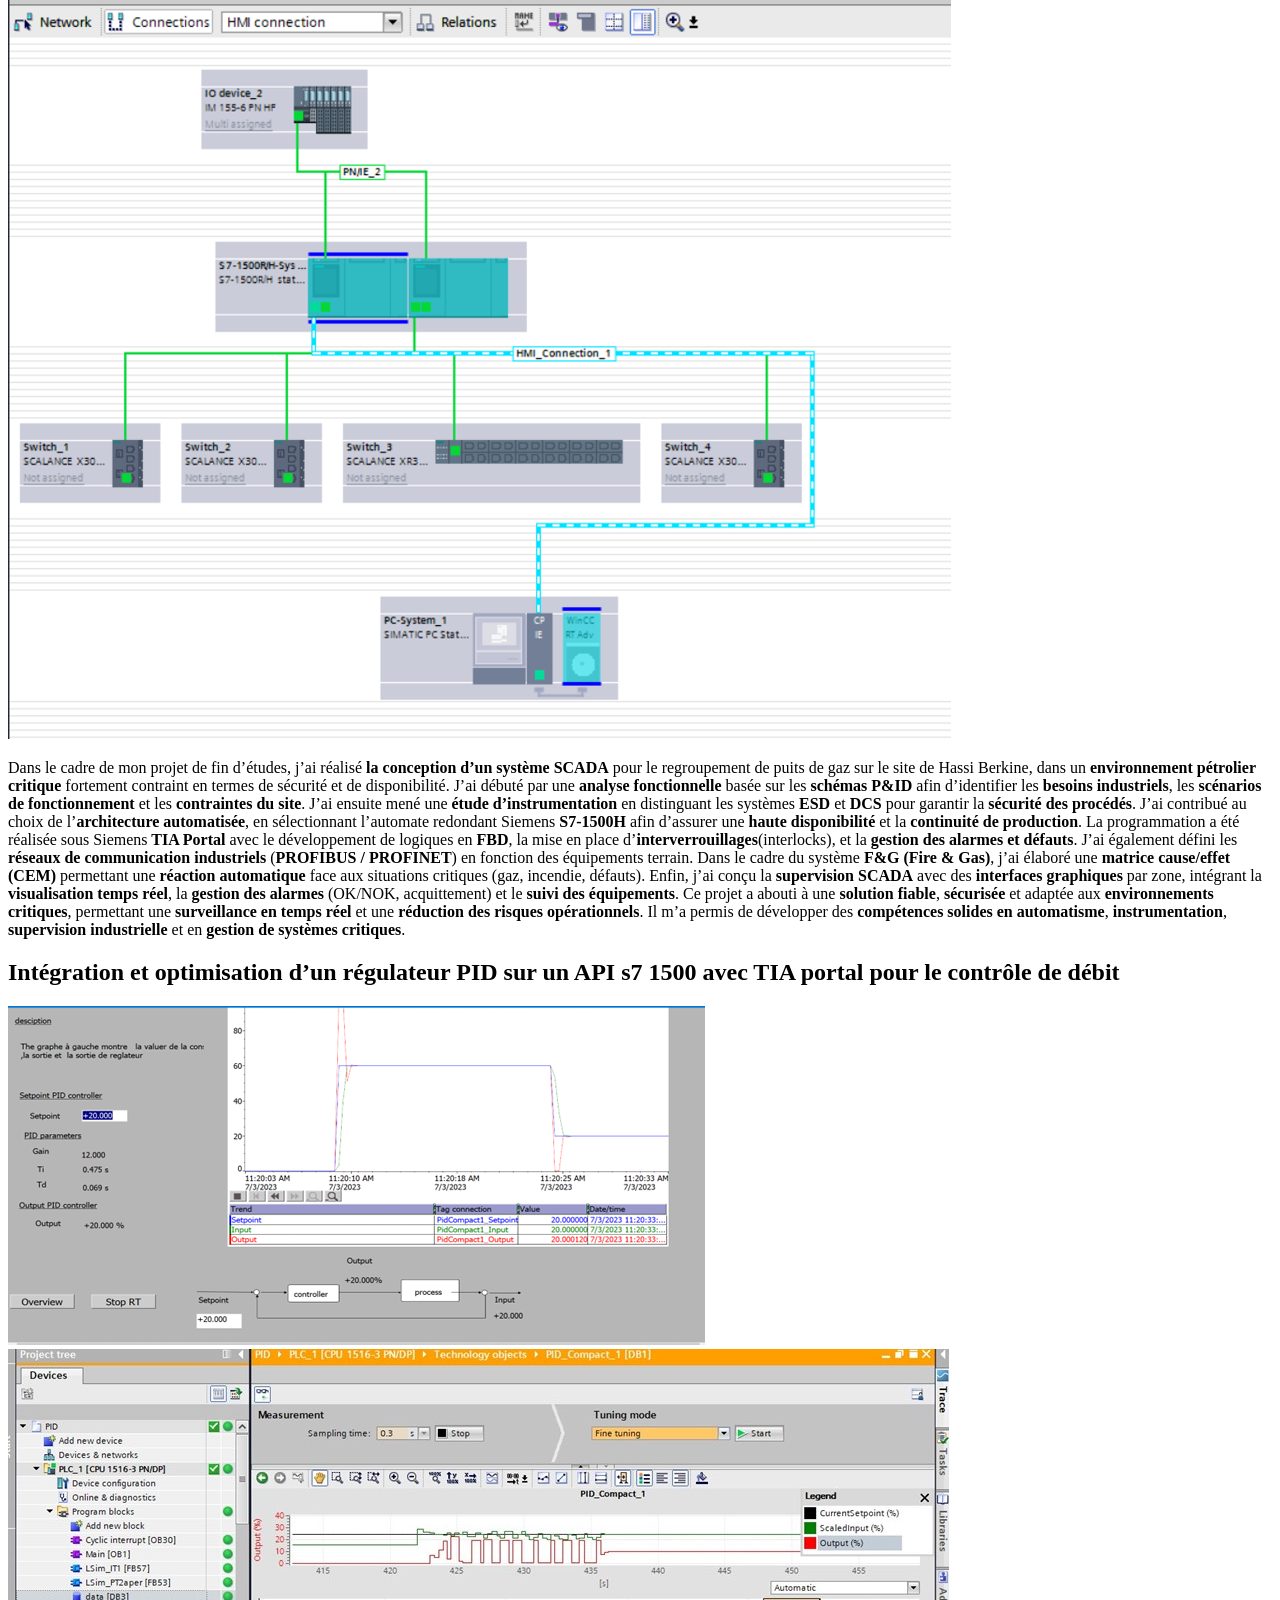
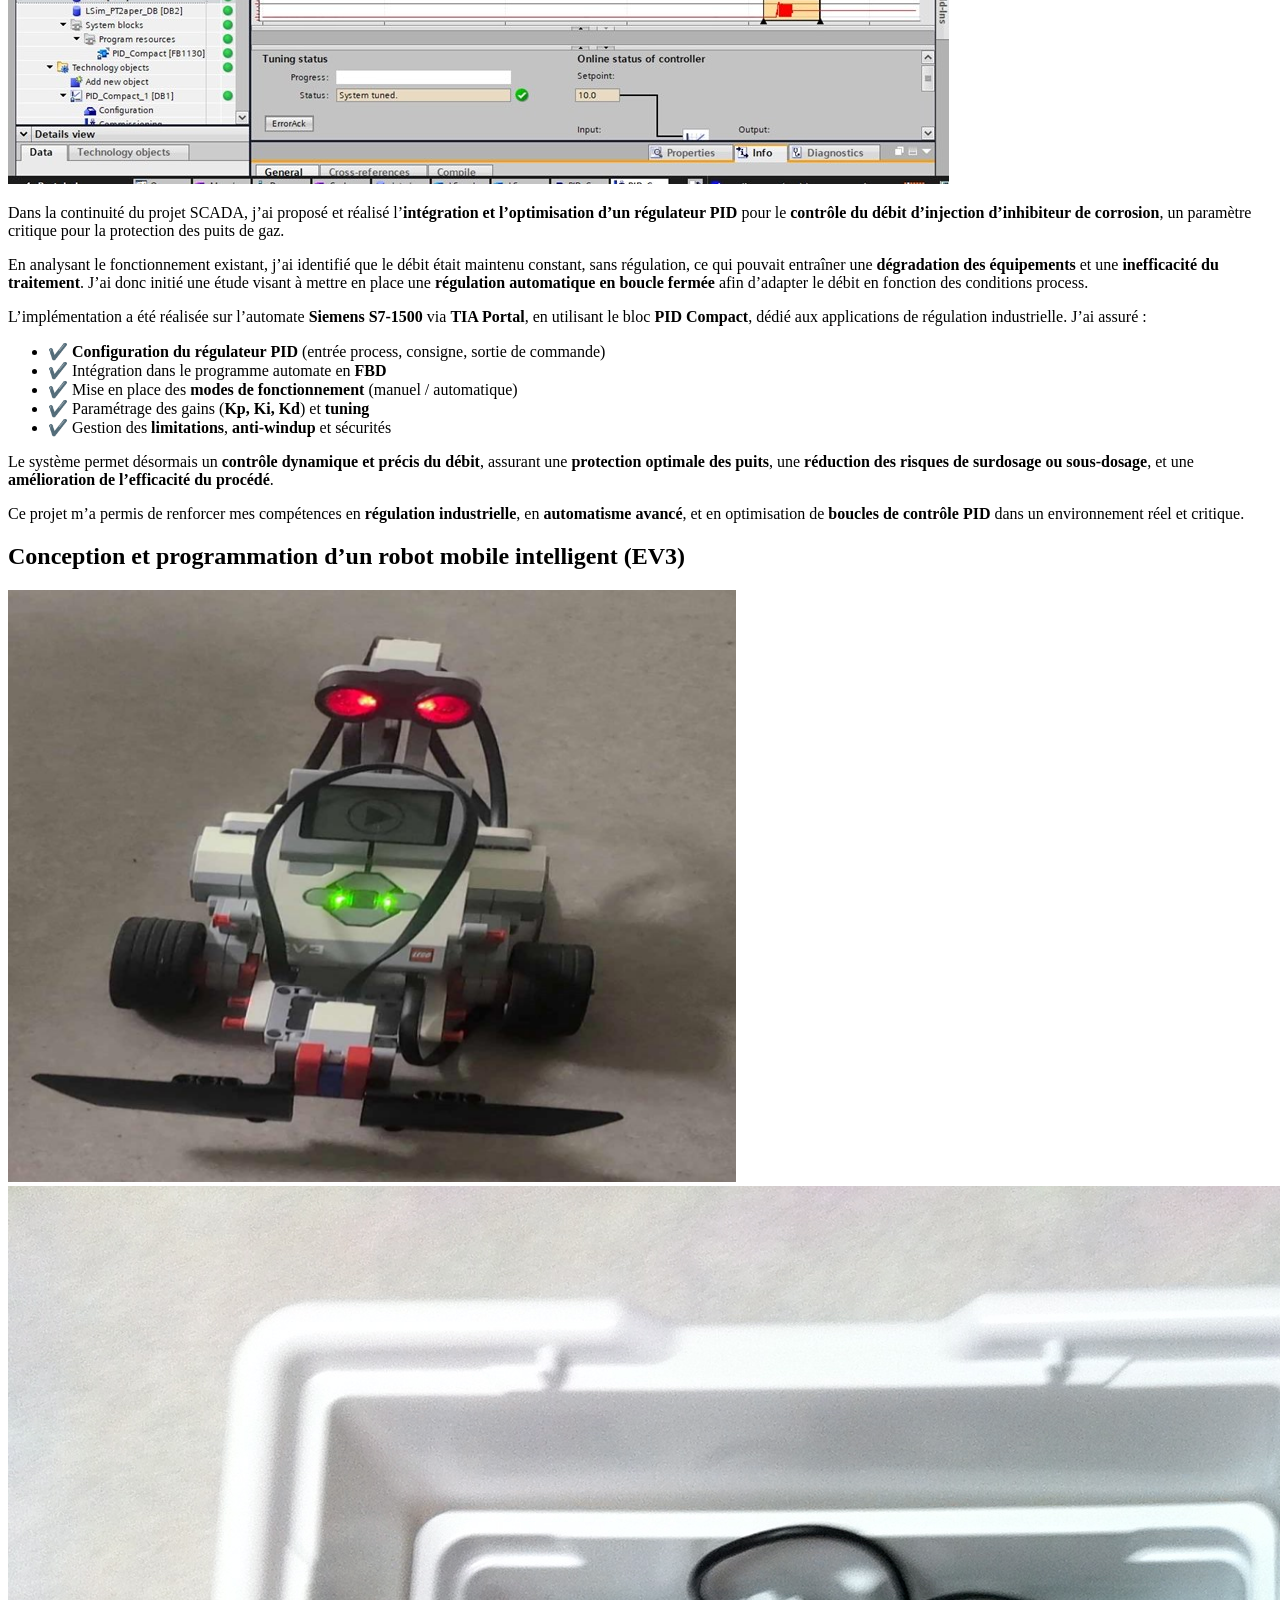
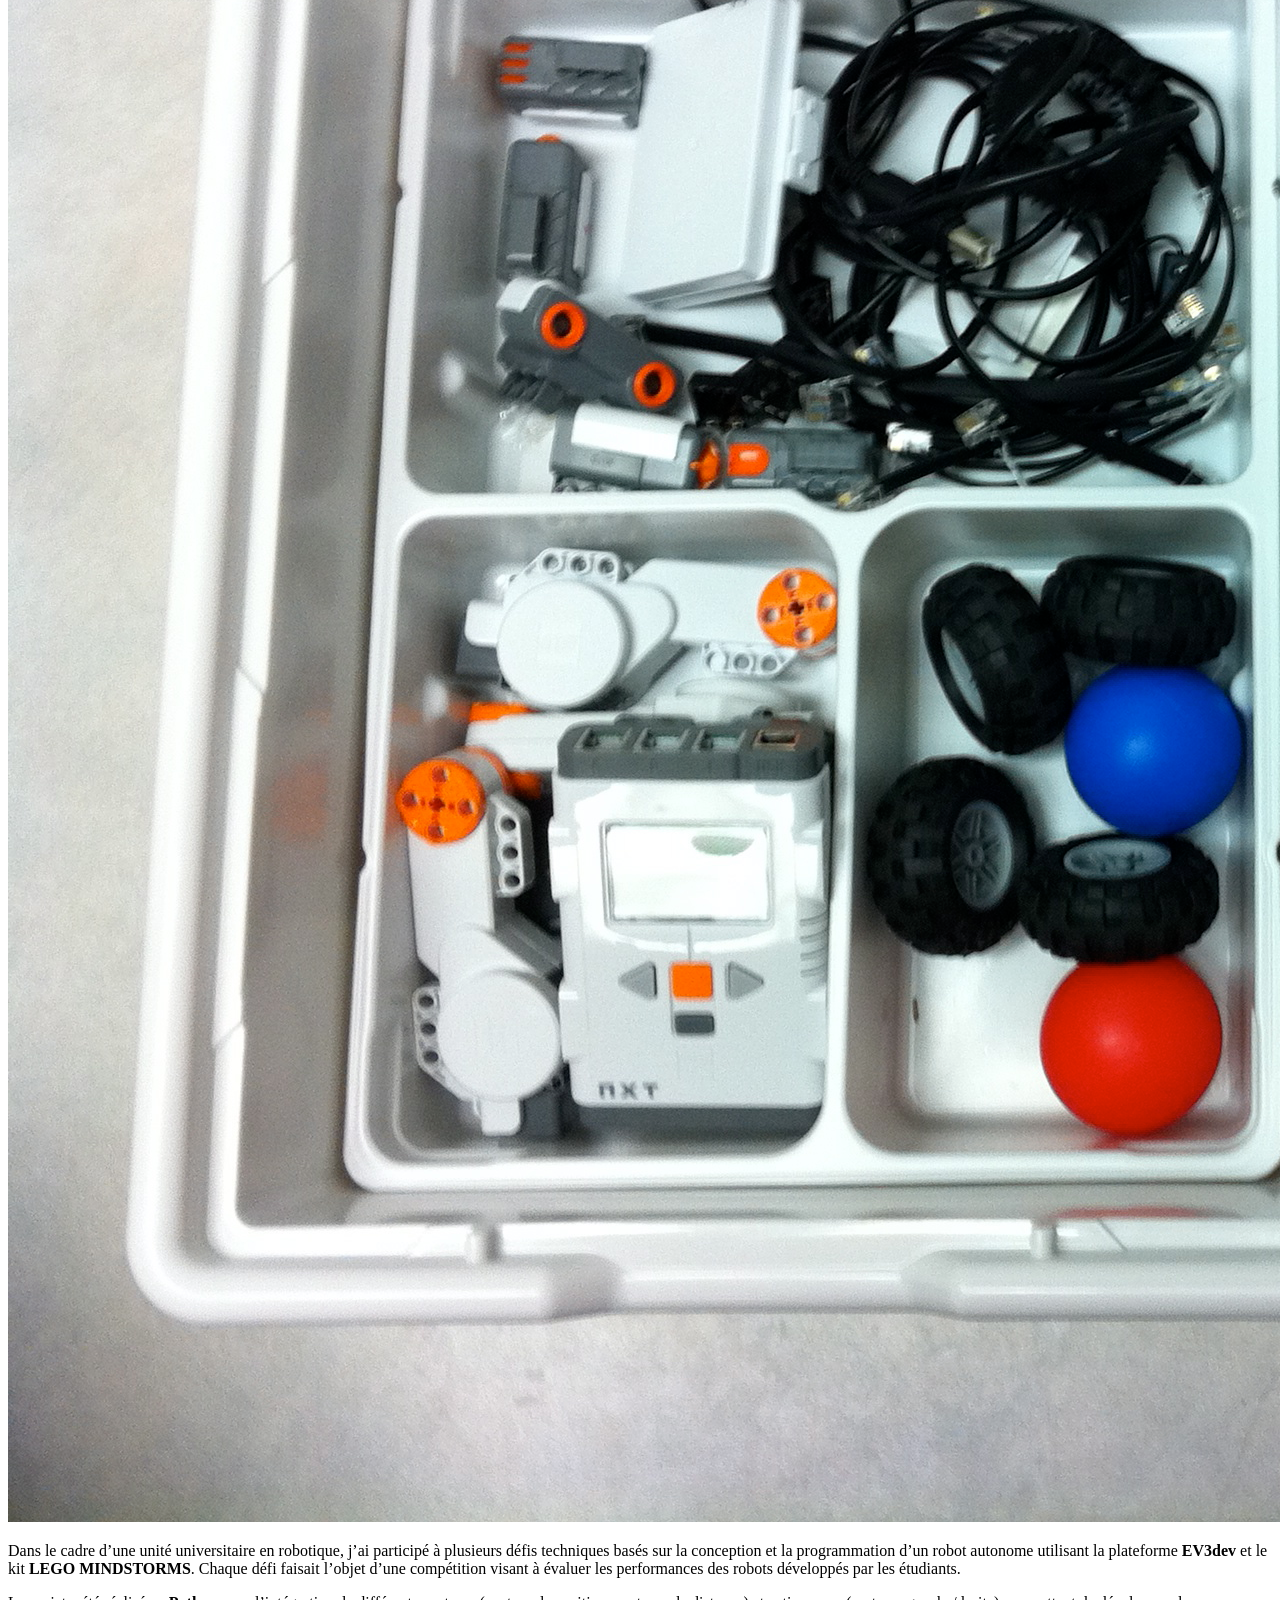
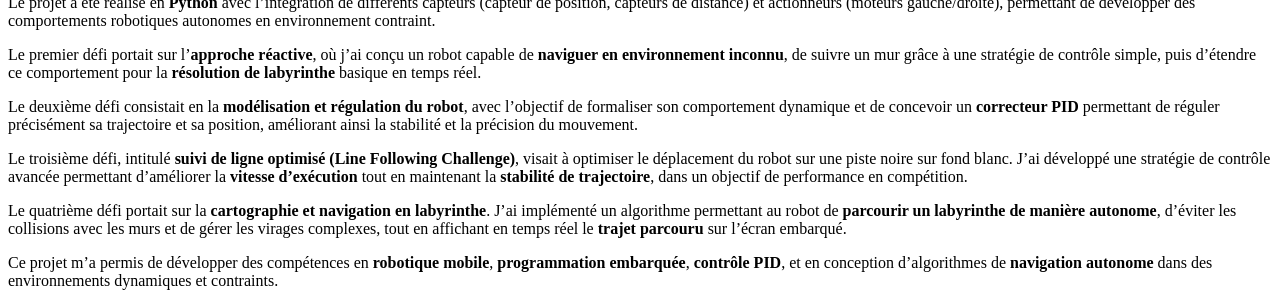
==== commit 88ca30a3: "Update project title and image sources in projets.html" ====
--- a/projets.html
+++ b/projets.html
@@ -103,13 +103,13 @@
         
                 <!-- Projet 5 -->
         <section id="piercan">
-            <h2 class="text-4xl font-bold mb-4">piercan</h2>
-            <div class="grid md:grid-cols-2 gap-6 my-6">
-    <img src="photo1.png"
-         alt="Station de pompage 1"
-         class="w-full h-64 object-cover rounded-lg shadow-lg">
-
-    <img src="photo2.png"
+            <h2 class="text-4xl font-bold mb-4">Intégration de l’intelligence artificielle pour le contrôle qualité automatisé en production industrielle</h2>
+            <div class="grid md:grid-cols-2 gap-6 my-6">
+    <img src="pier1.jpg"
+         alt="Station de pompage 1"
+         class="w-full h-64 object-cover rounded-lg shadow-lg">
+
+    <img src="pier2.jpg"
          alt="Station de pompage 2"
          class="w-full h-64 object-cover rounded-lg shadow-lg">
        </div>
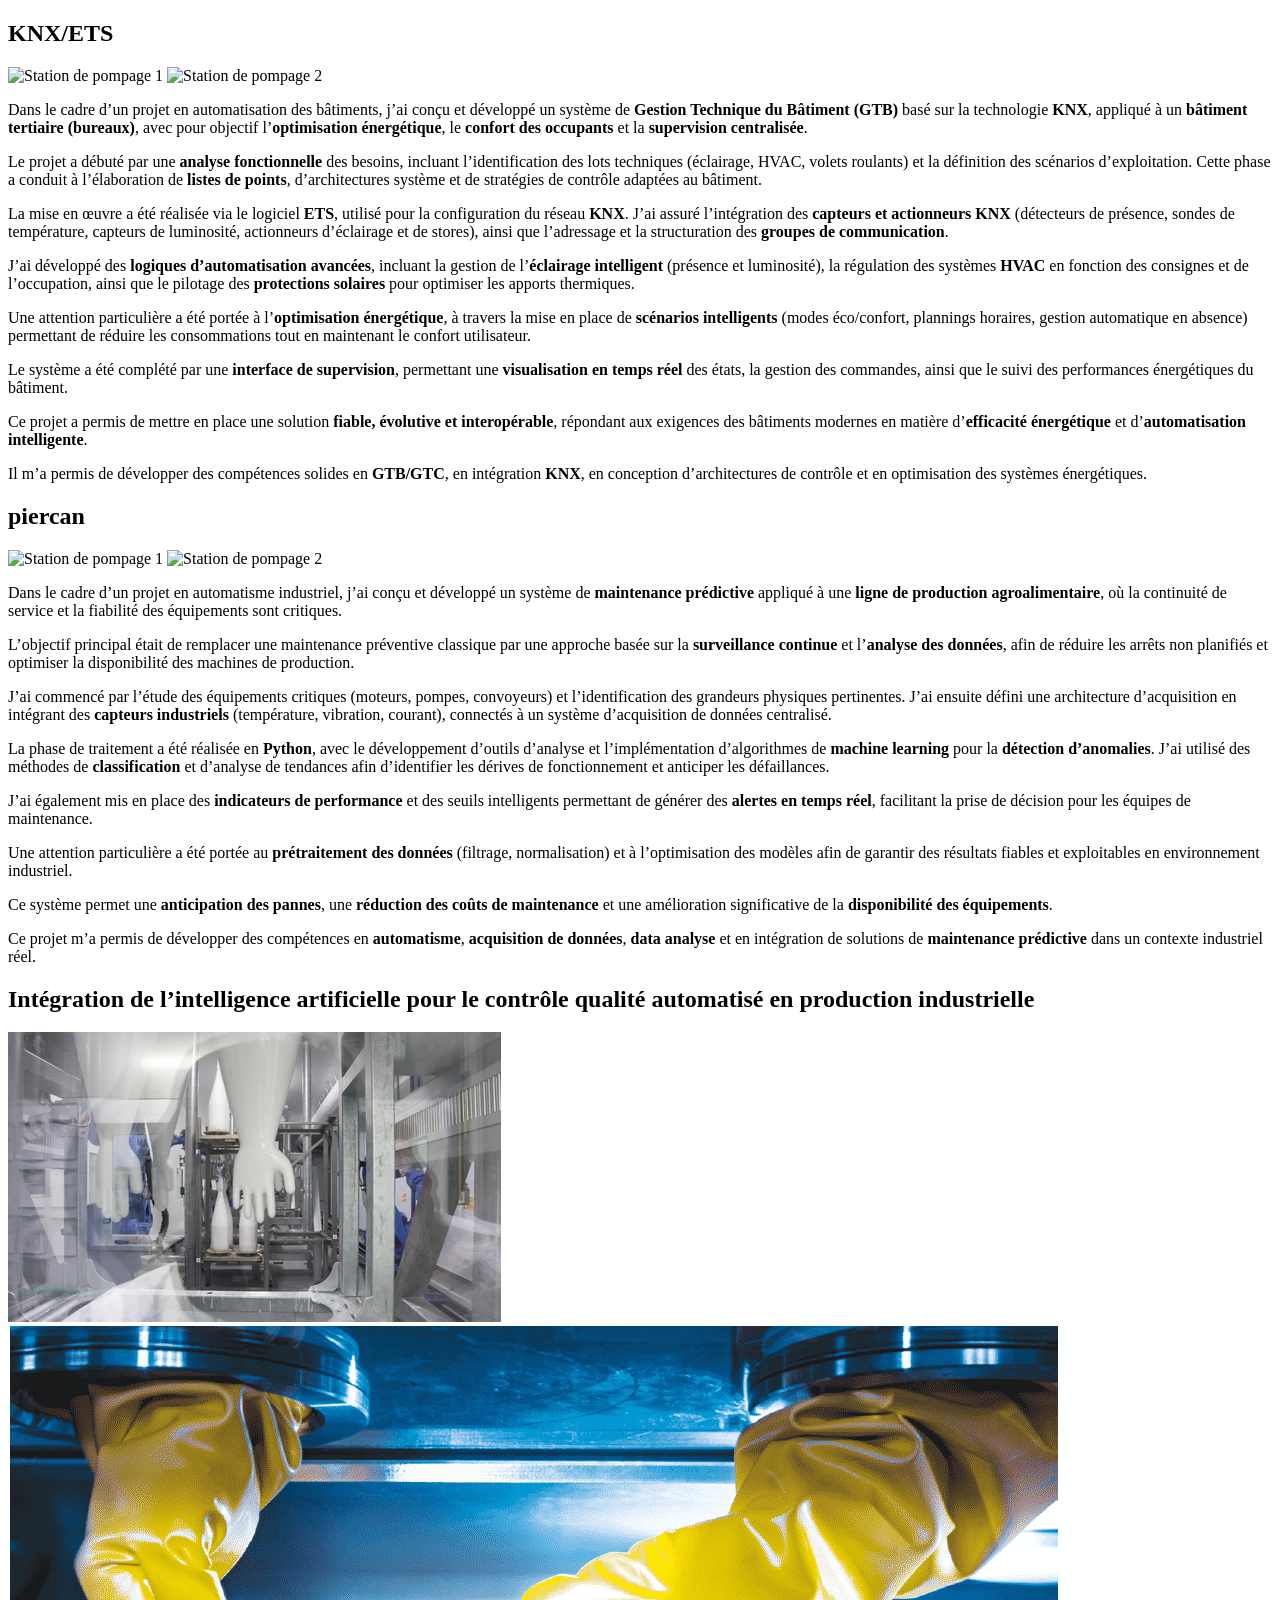
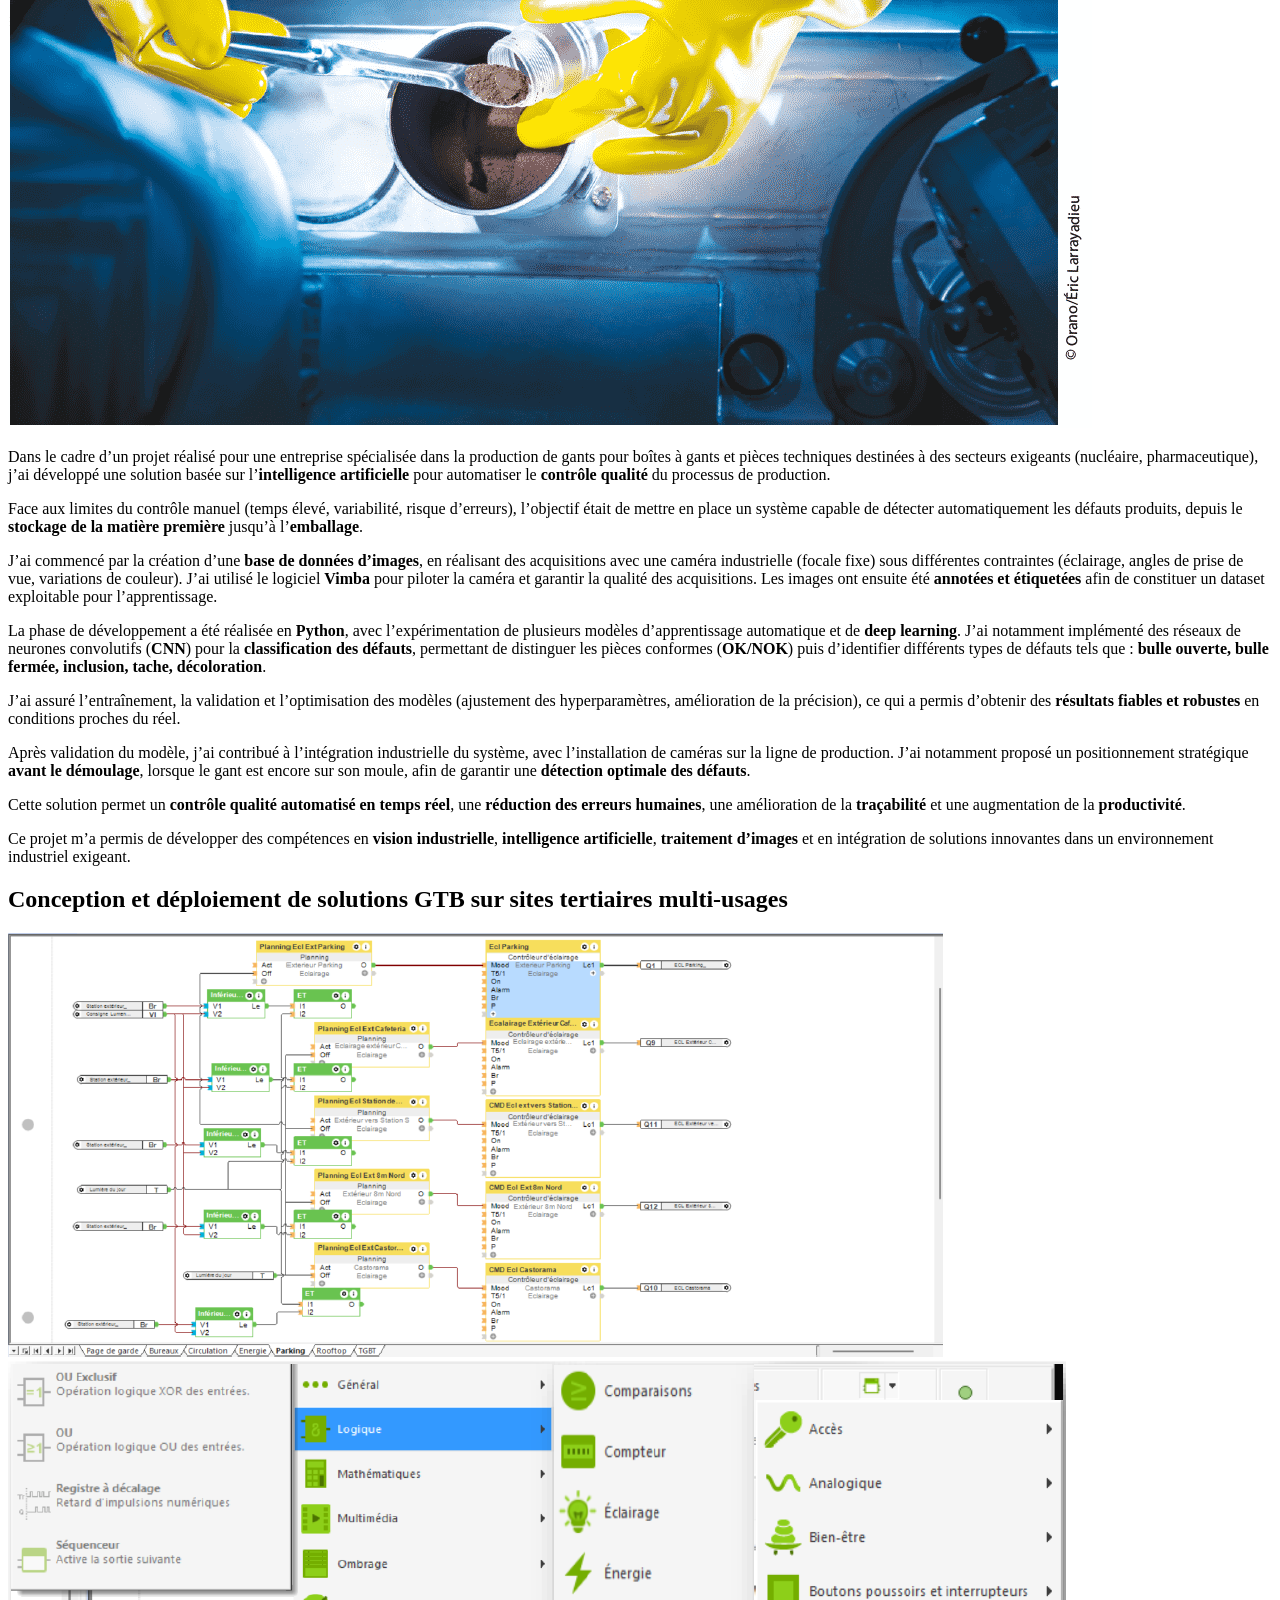
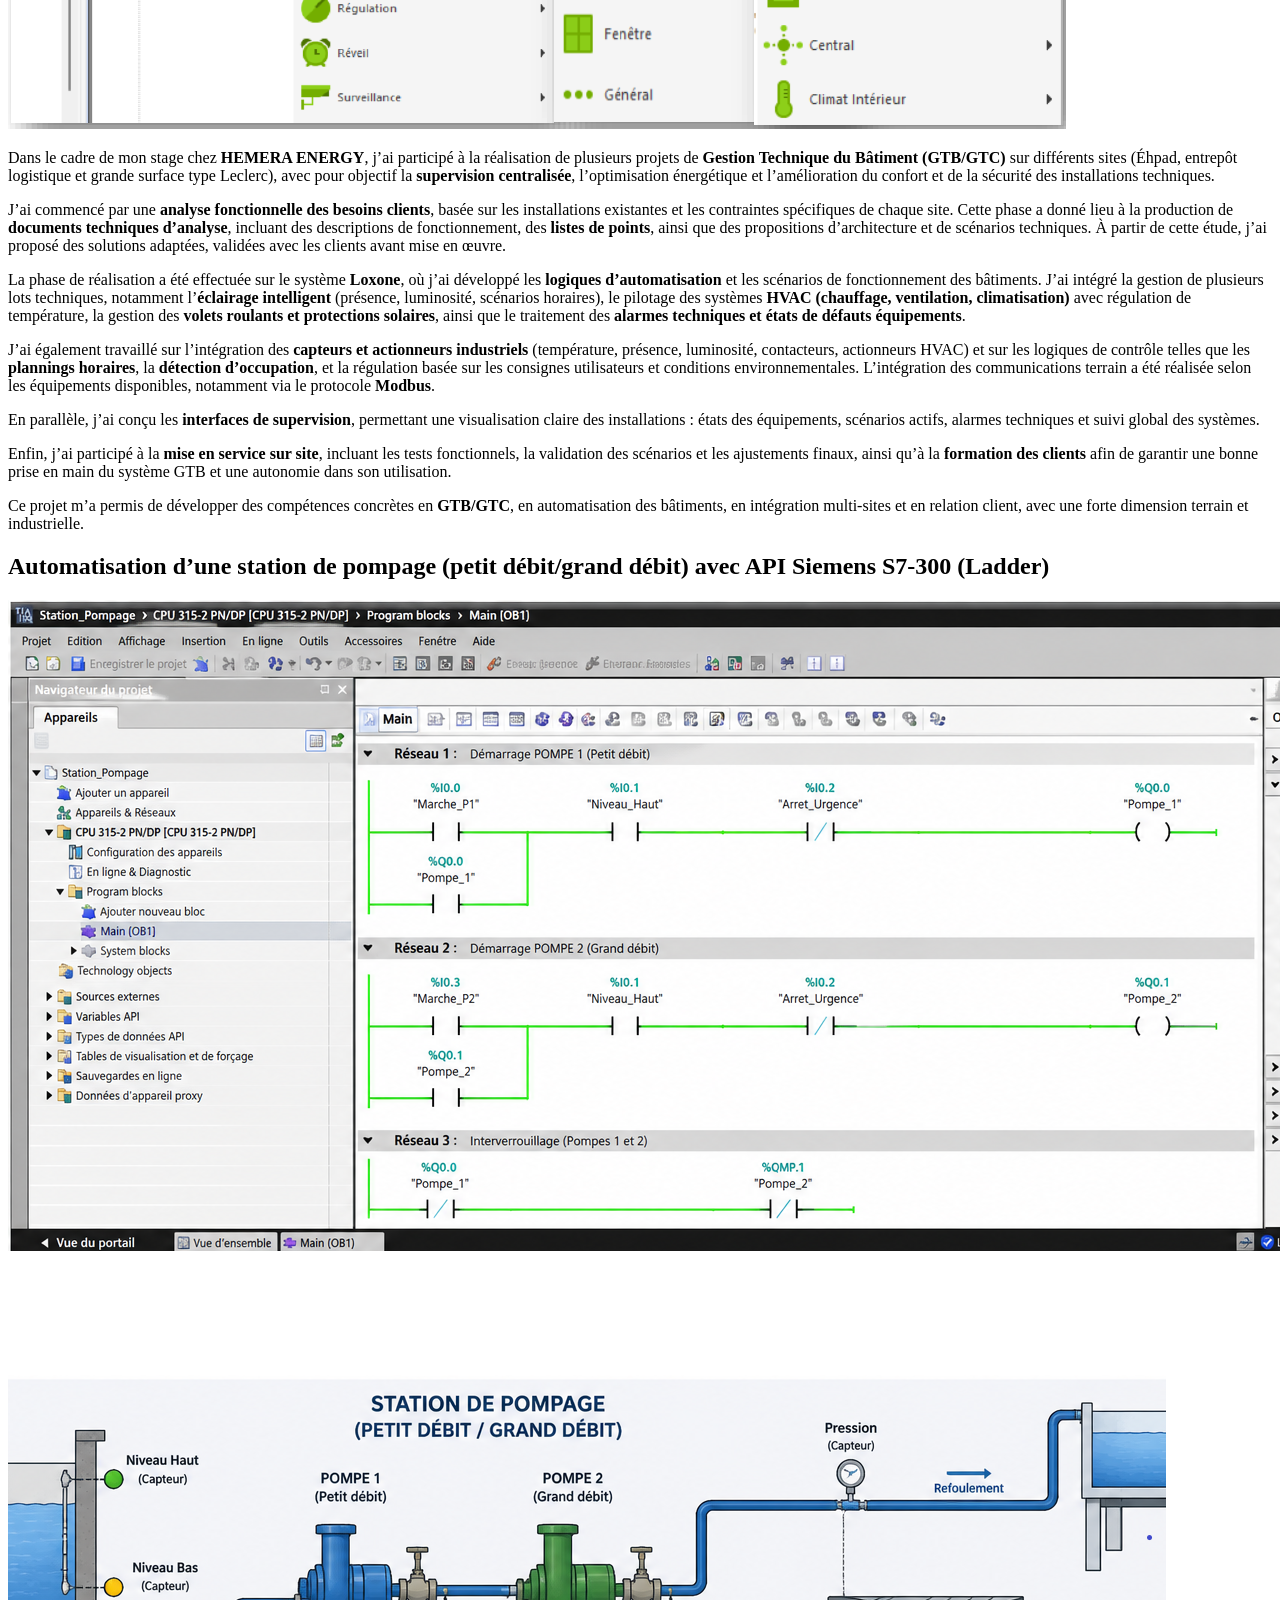
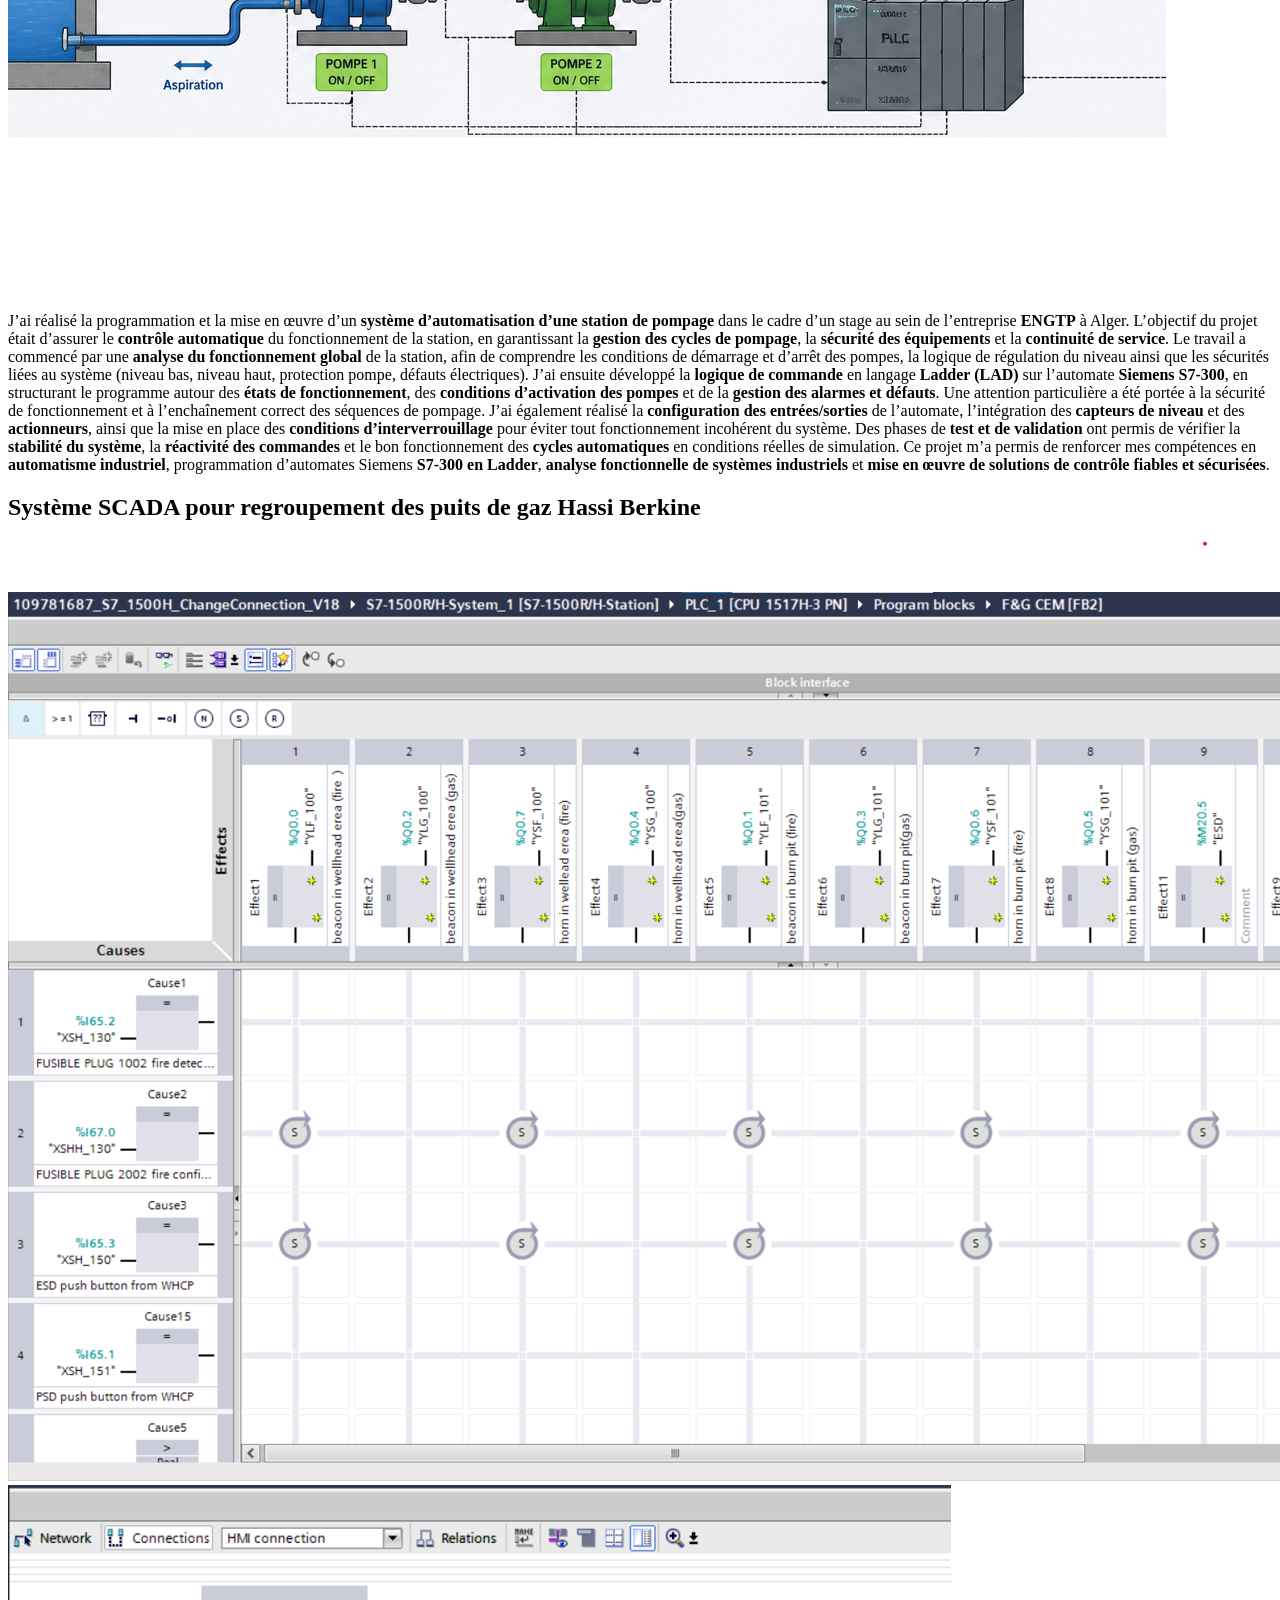
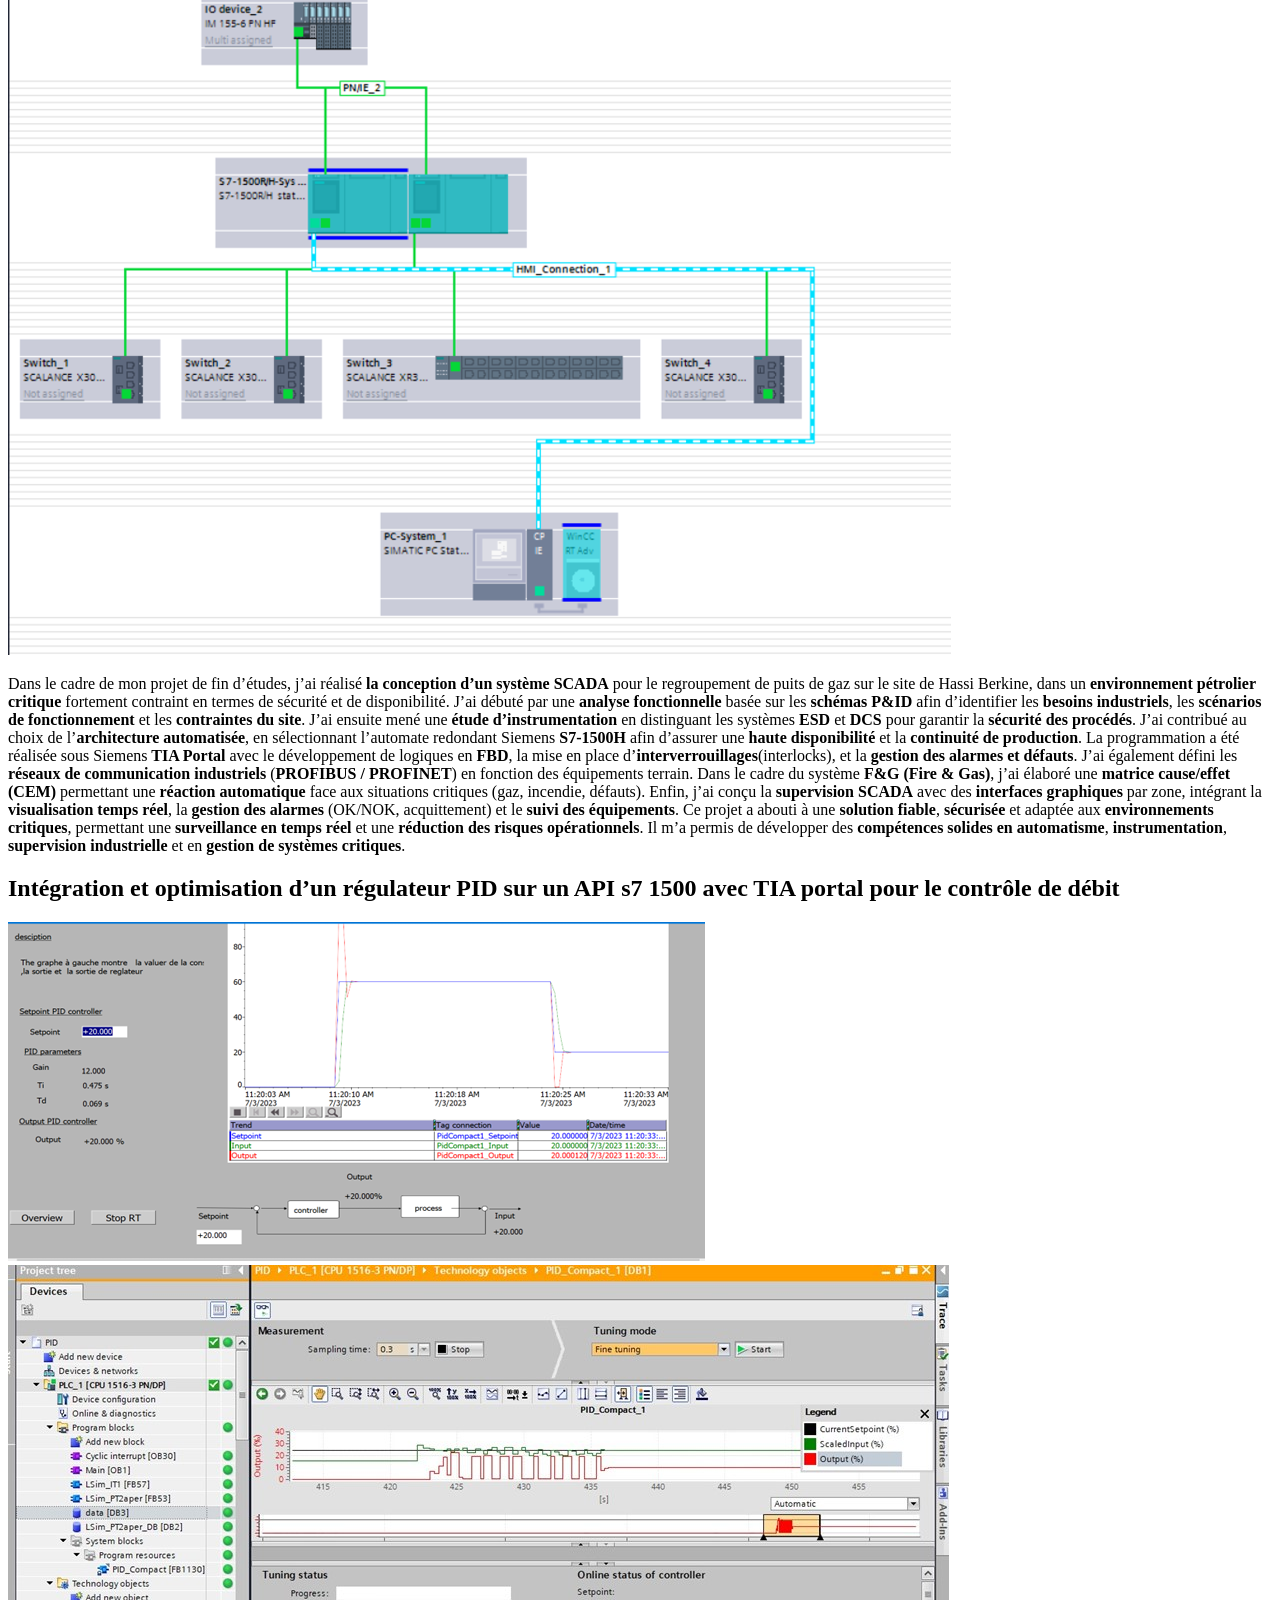
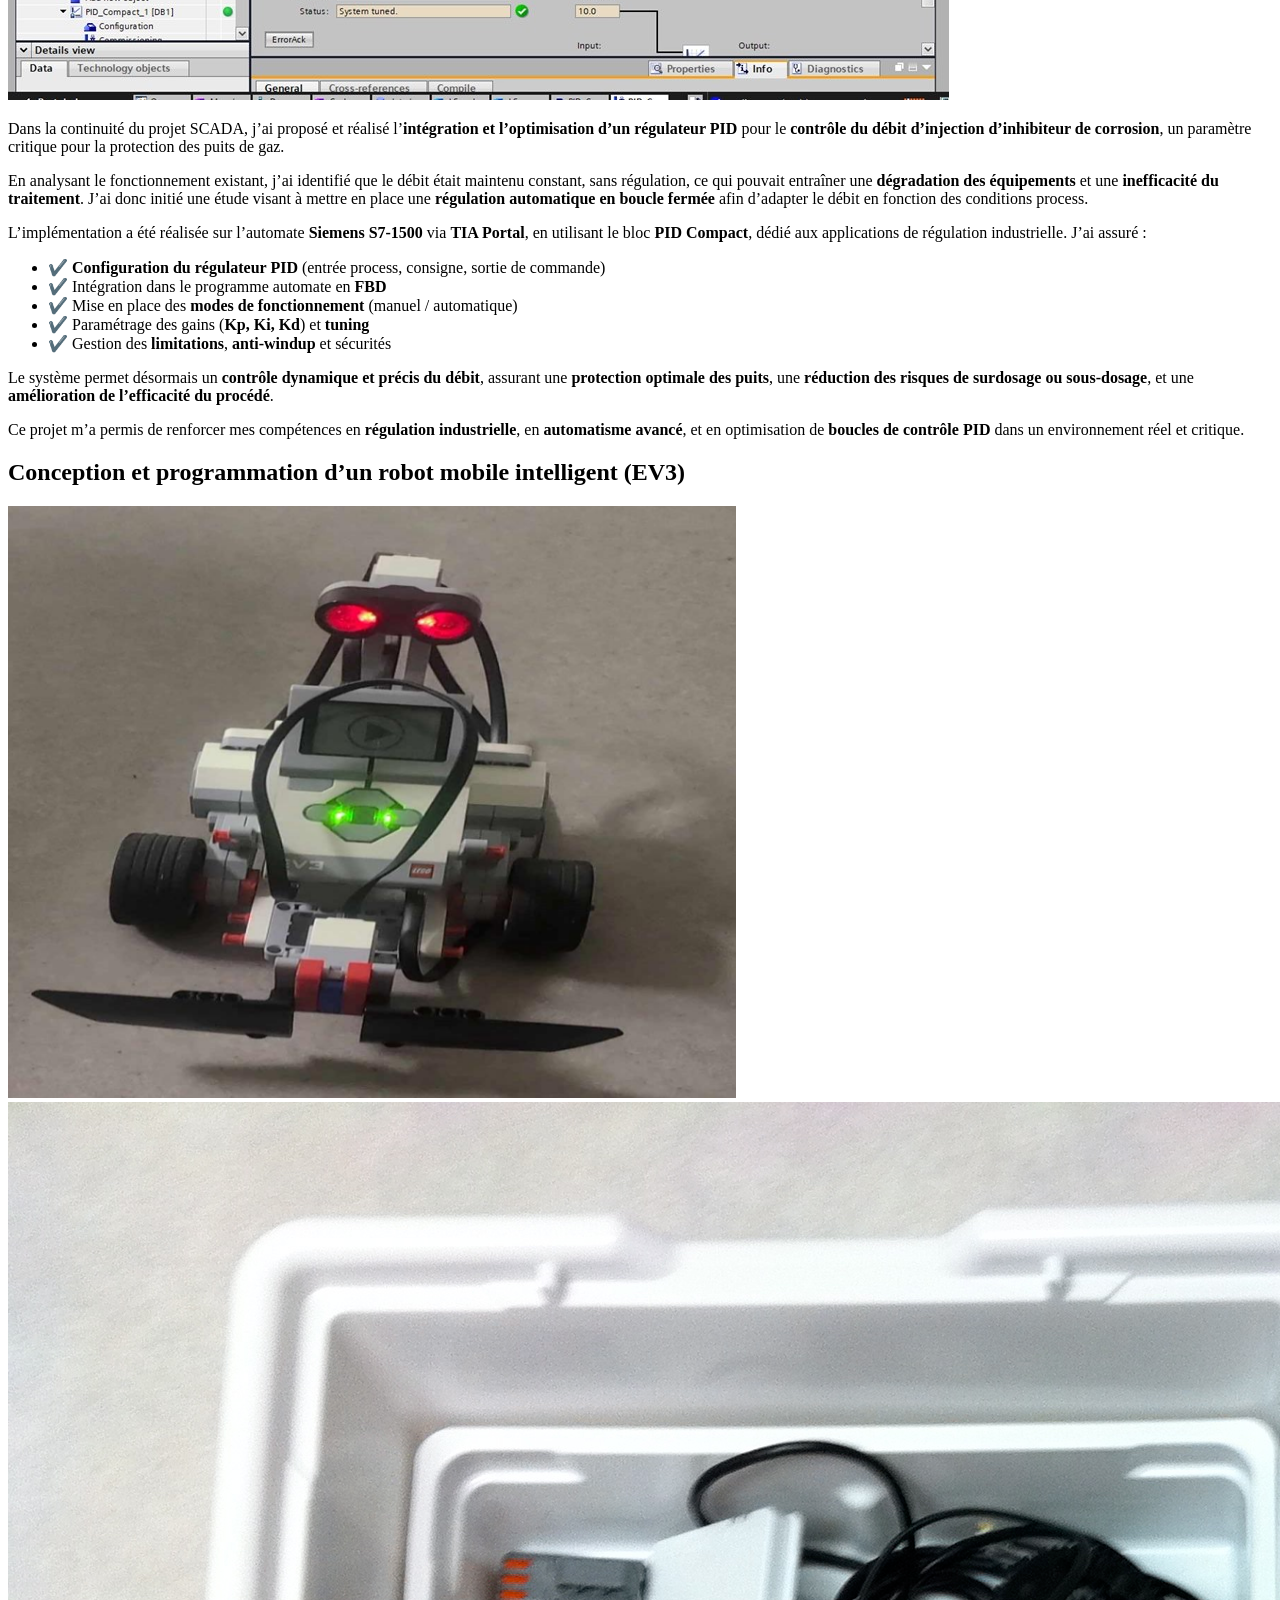
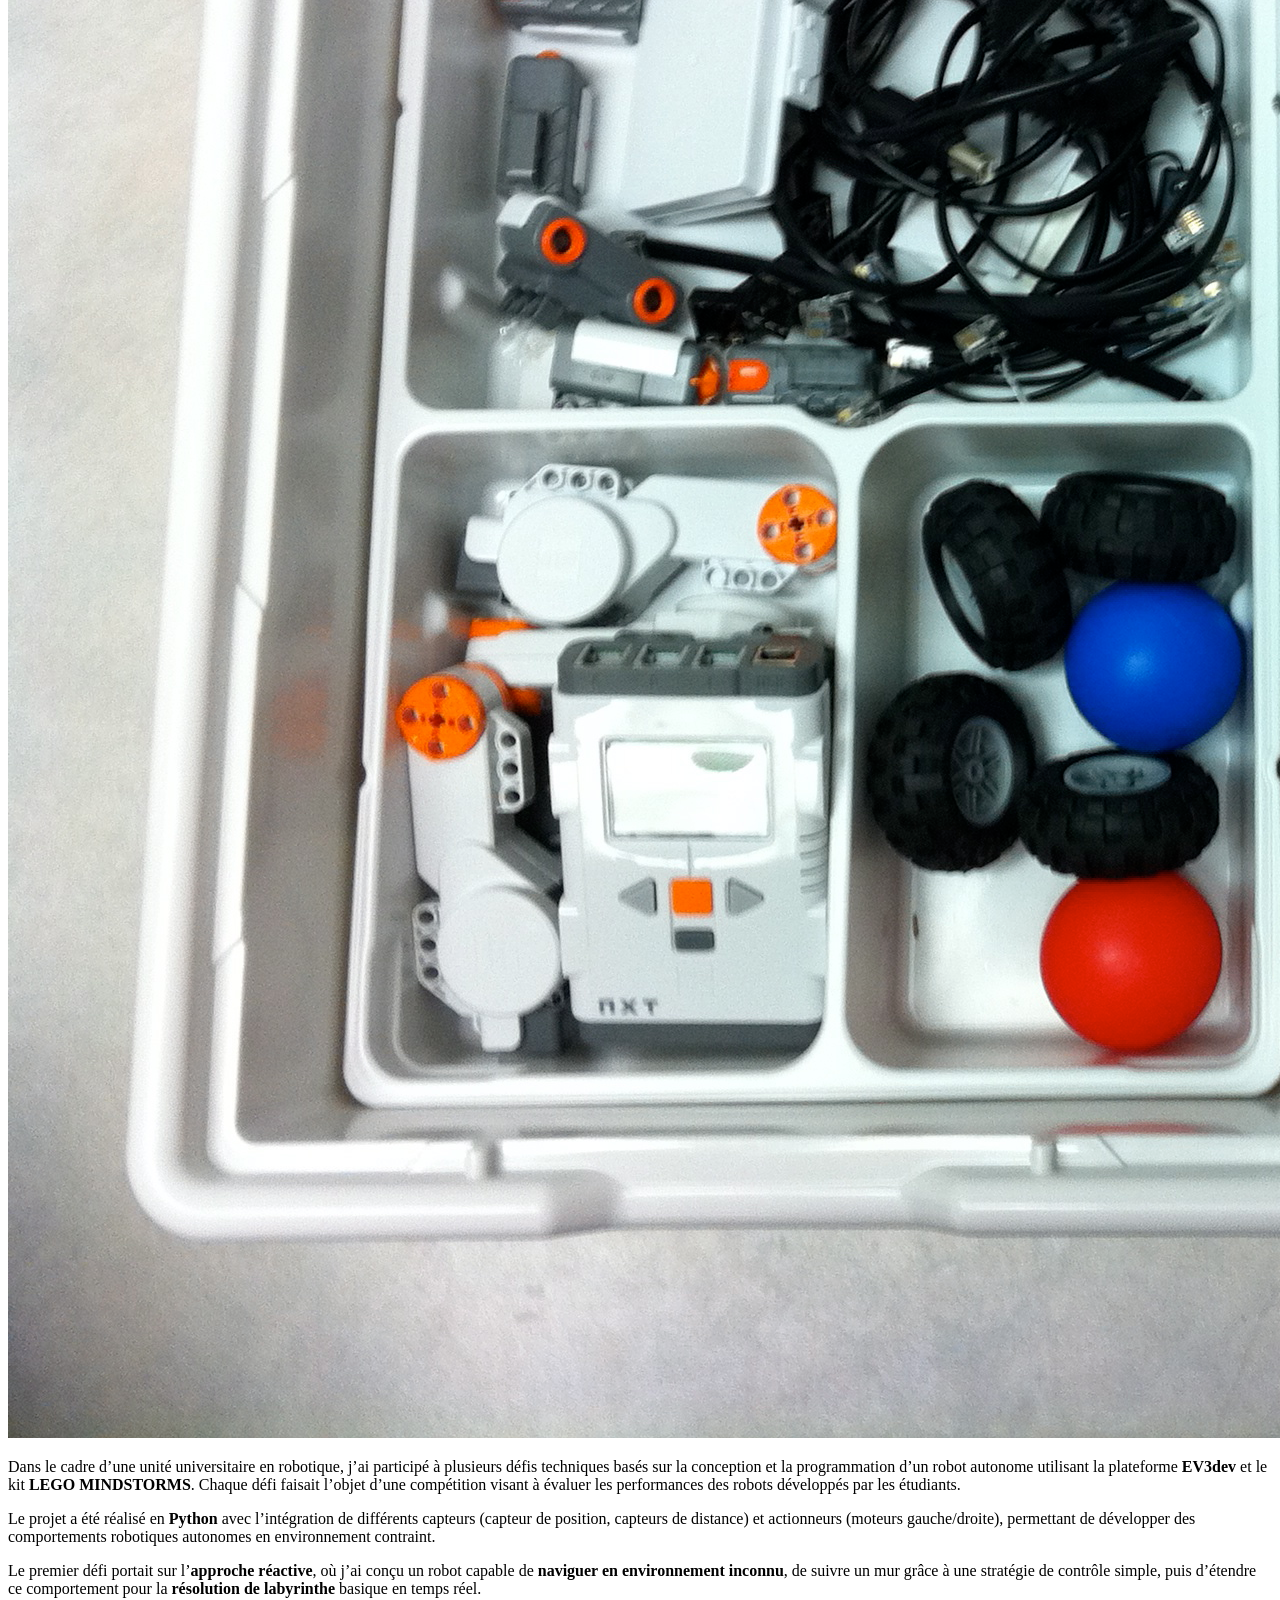
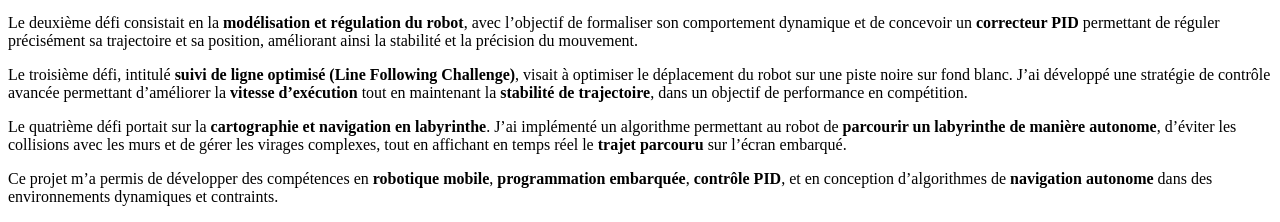
==== commit 0f820596: "Update project images in projets.html" ====
--- a/projets.html
+++ b/projets.html
@@ -105,11 +105,11 @@
         <section id="piercan">
             <h2 class="text-4xl font-bold mb-4">Intégration de l’intelligence artificielle pour le contrôle qualité automatisé en production industrielle</h2>
             <div class="grid md:grid-cols-2 gap-6 my-6">
-    <img src="pier1.jpg"
-         alt="Station de pompage 1"
-         class="w-full h-64 object-cover rounded-lg shadow-lg">
-
-    <img src="pier2.jpg"
+    <img src="gantss.webp"
+         alt="Station de pompage 1"
+         class="w-full h-64 object-cover rounded-lg shadow-lg">
+
+    <img src="gnt2.png"
          alt="Station de pompage 2"
          class="w-full h-64 object-cover rounded-lg shadow-lg">
        </div>
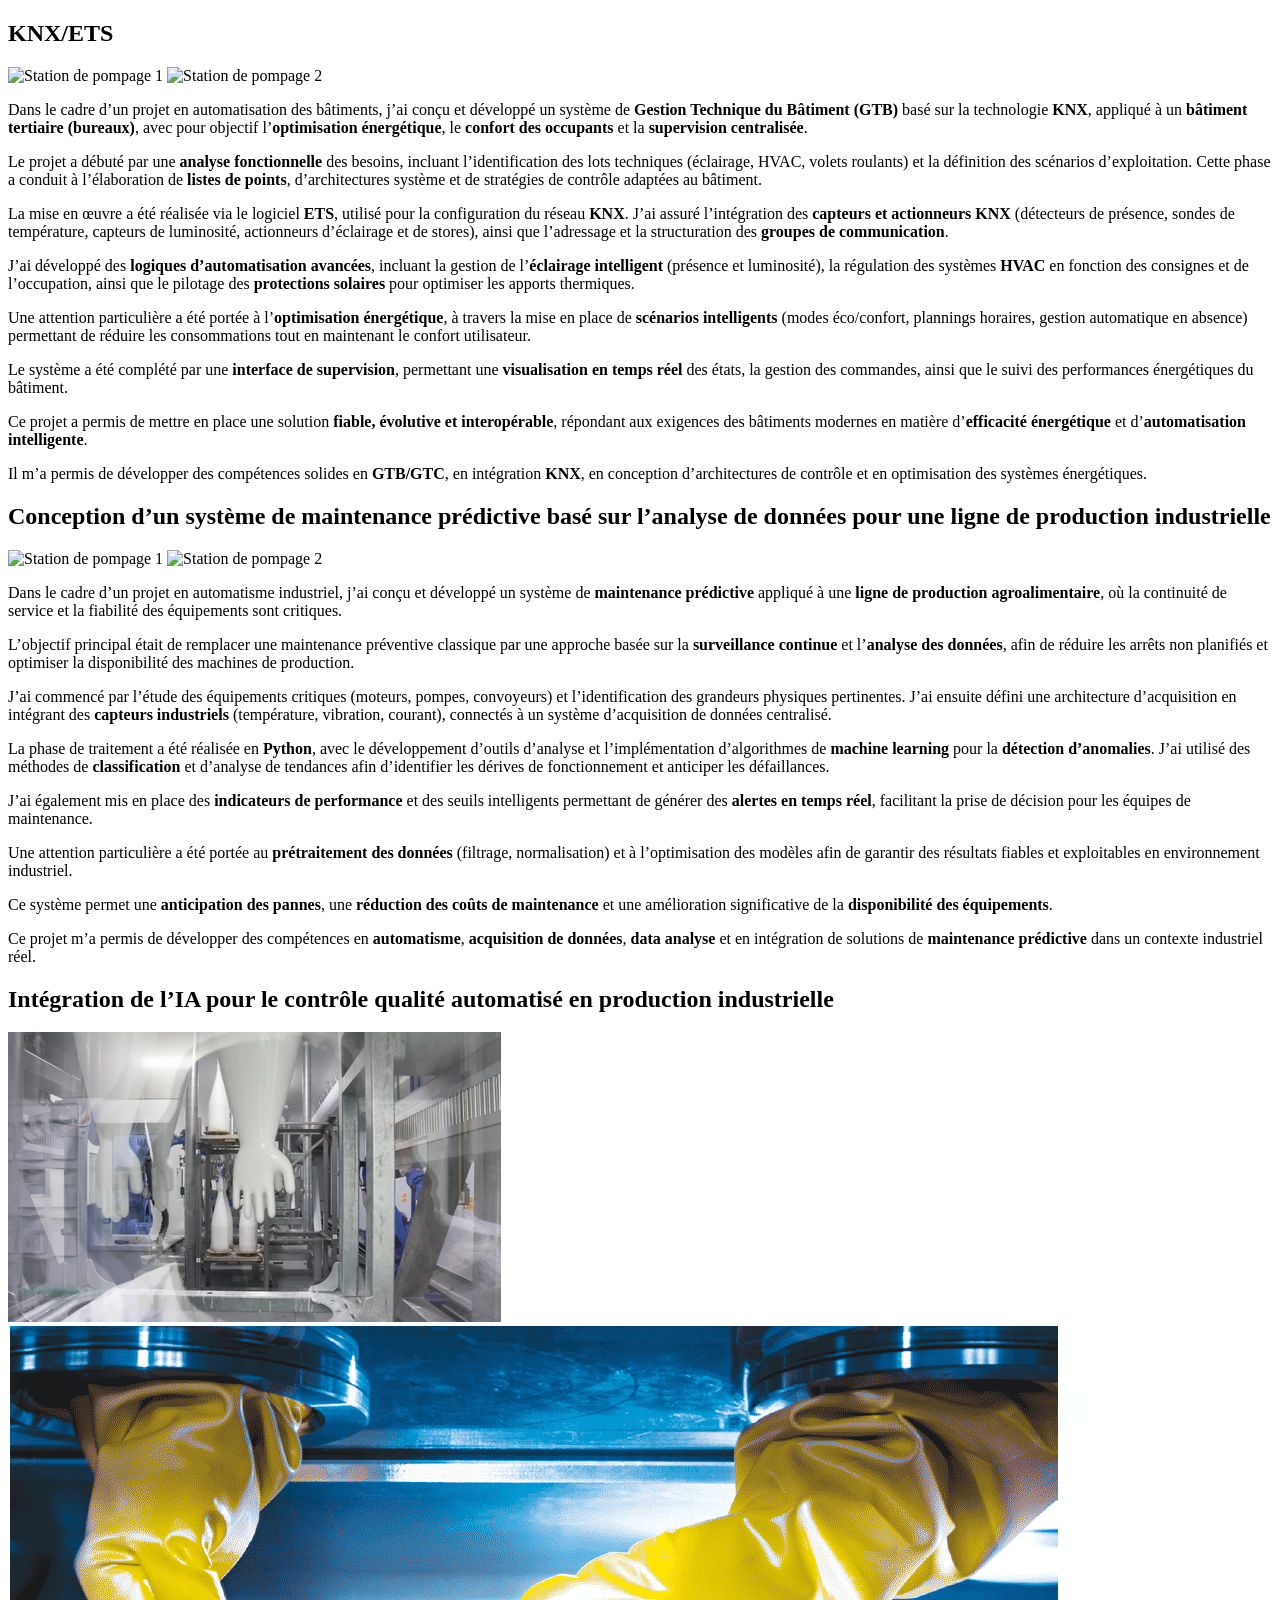
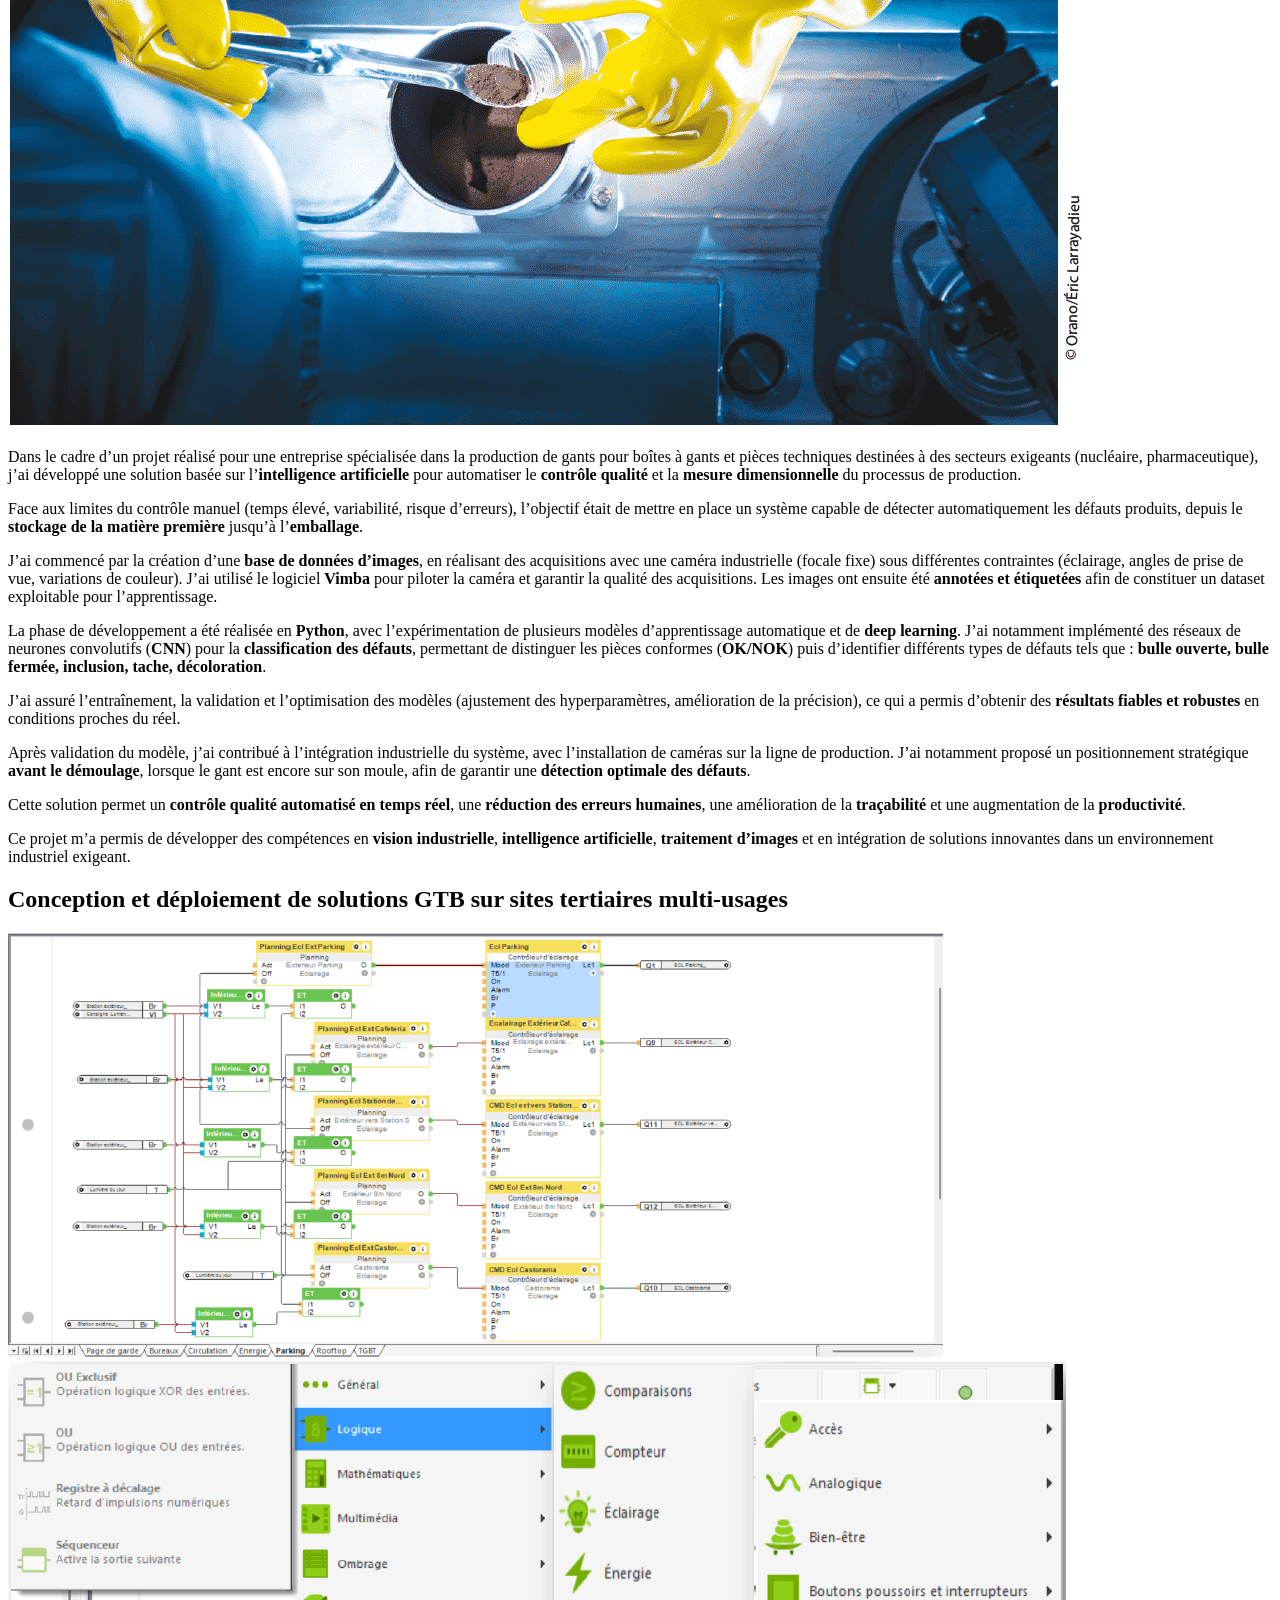
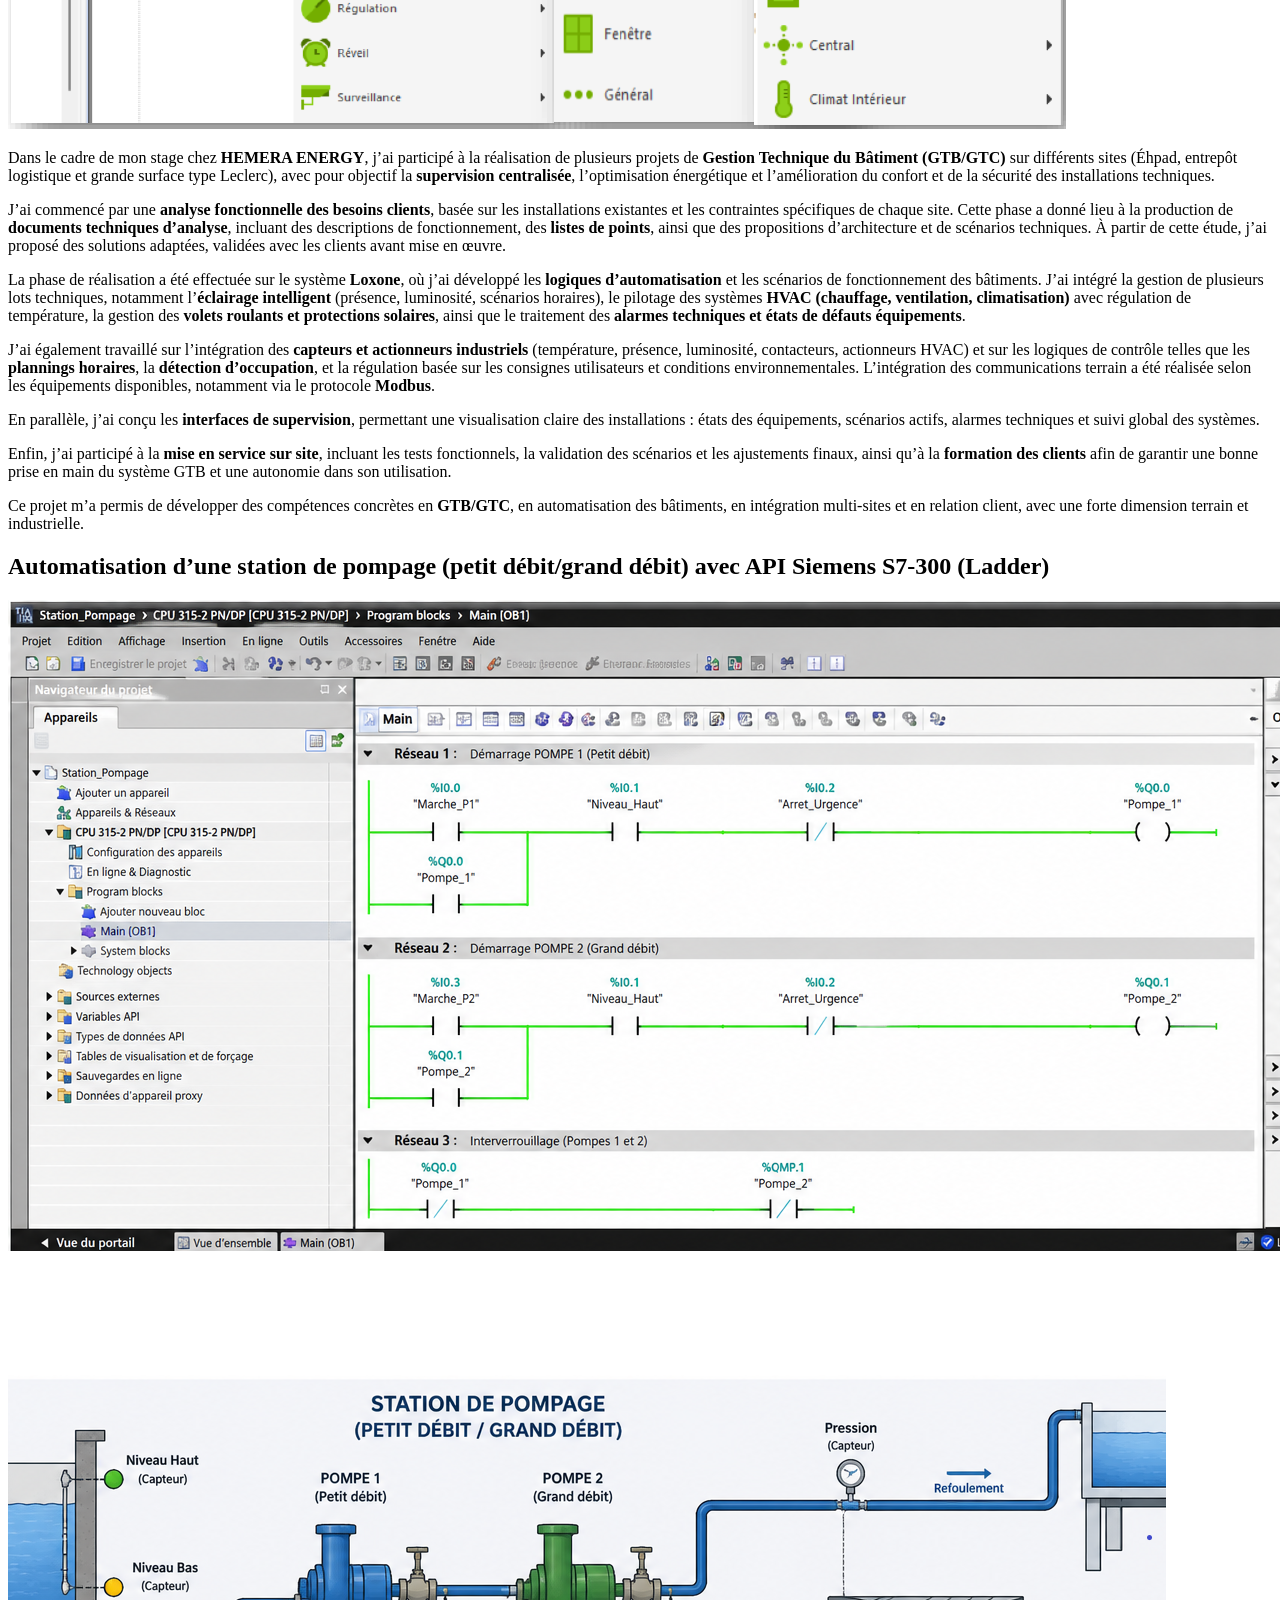
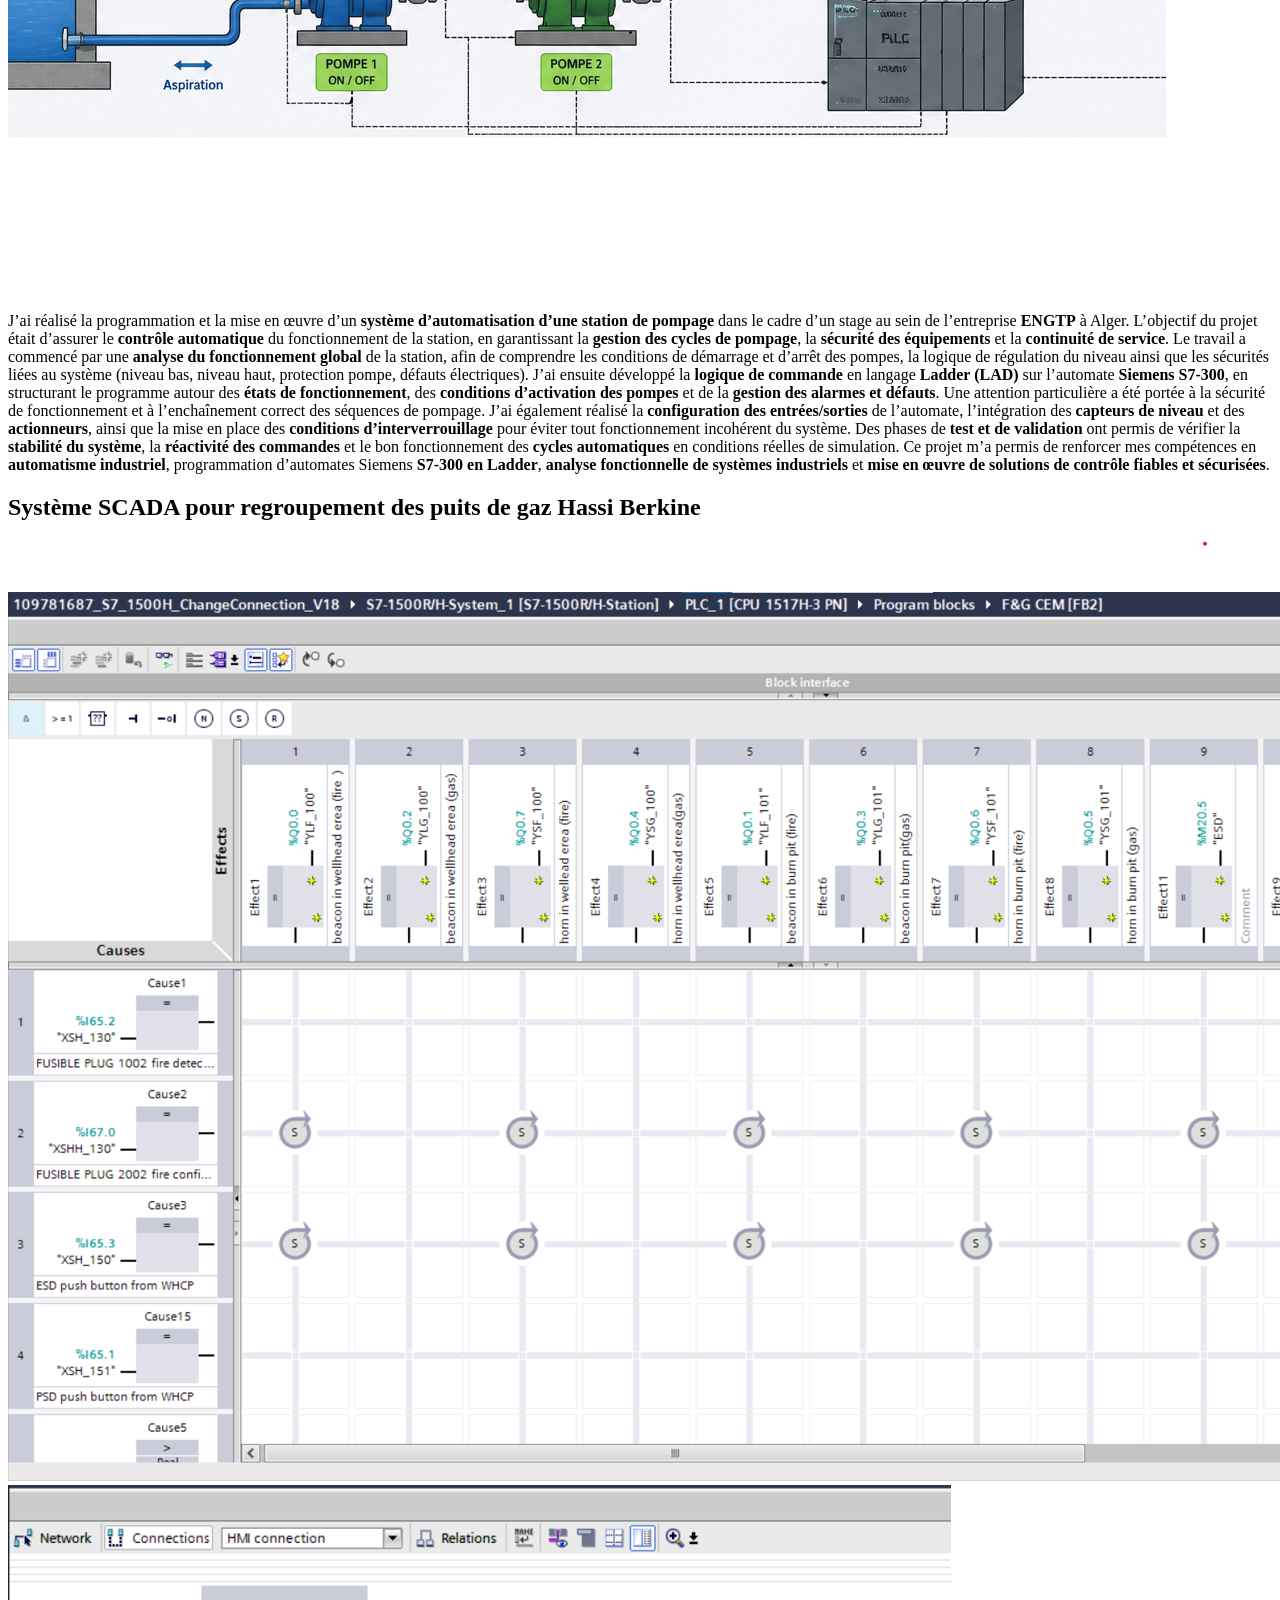
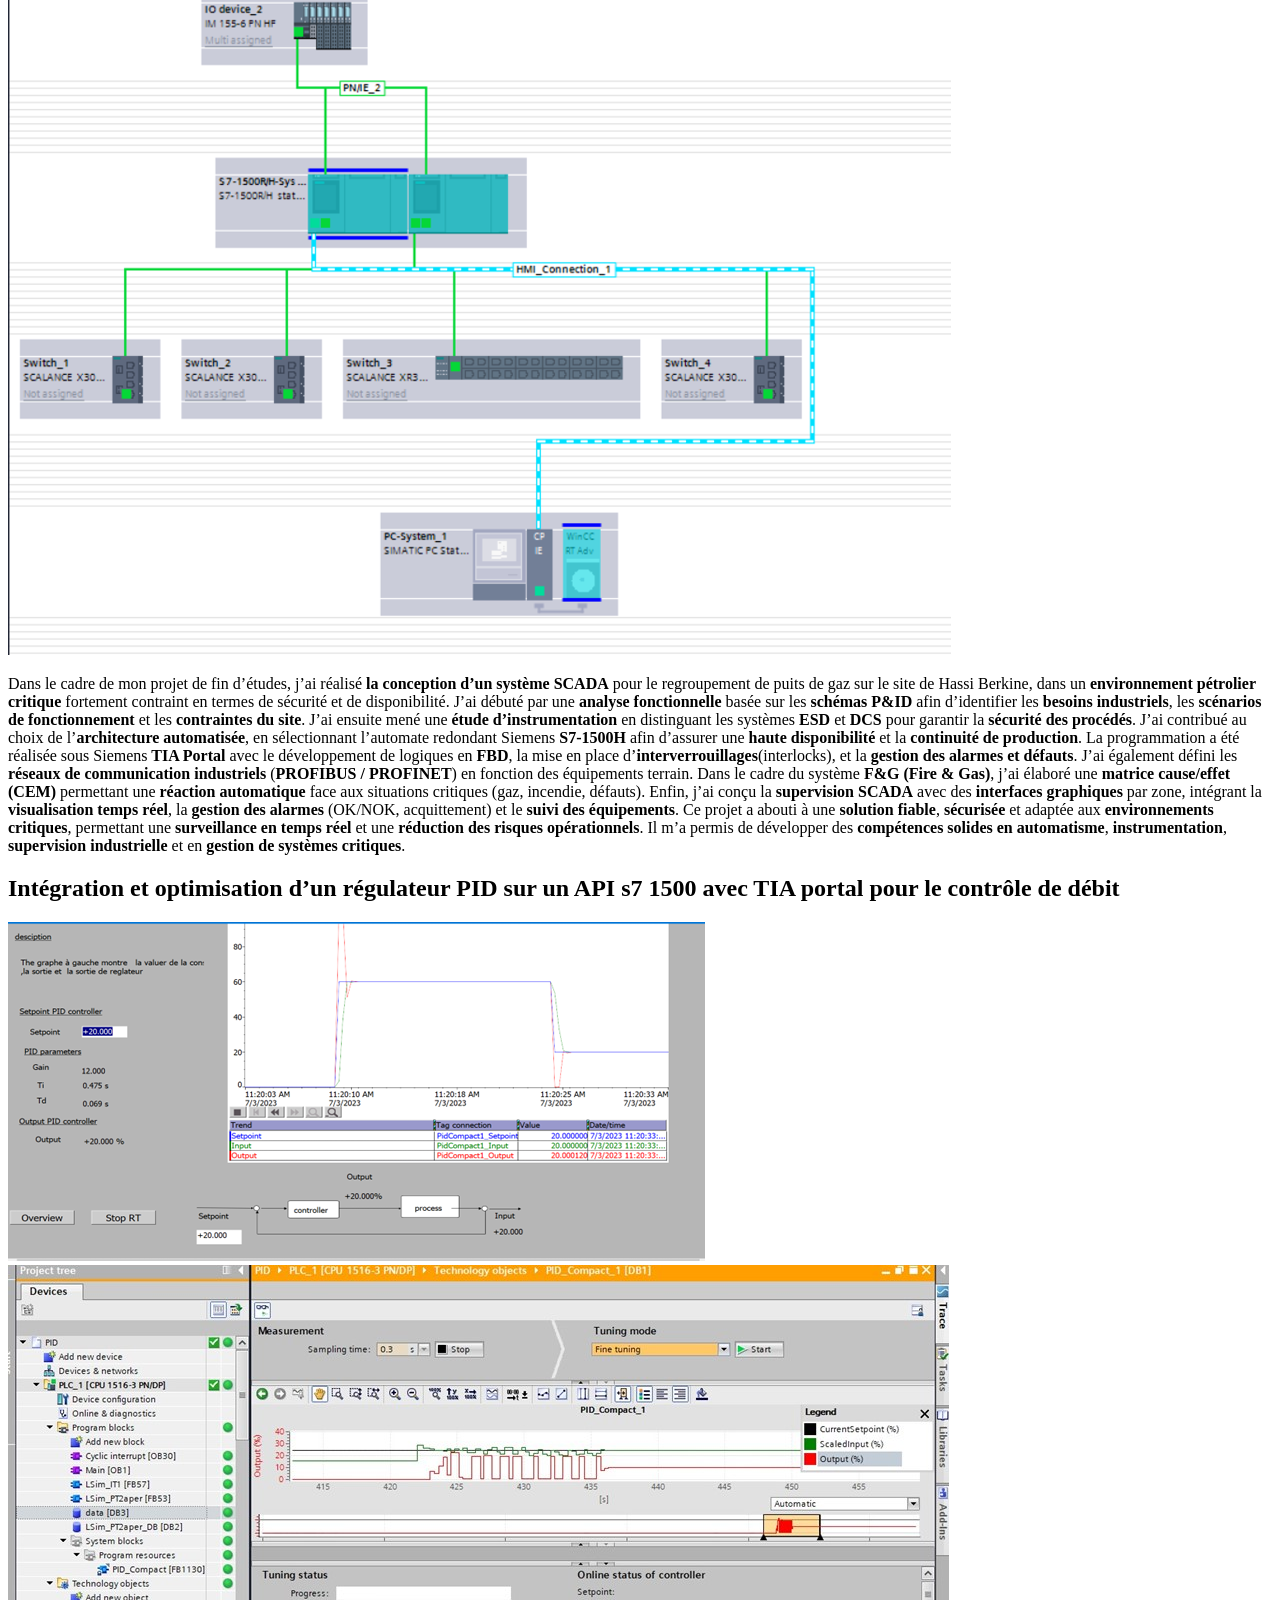
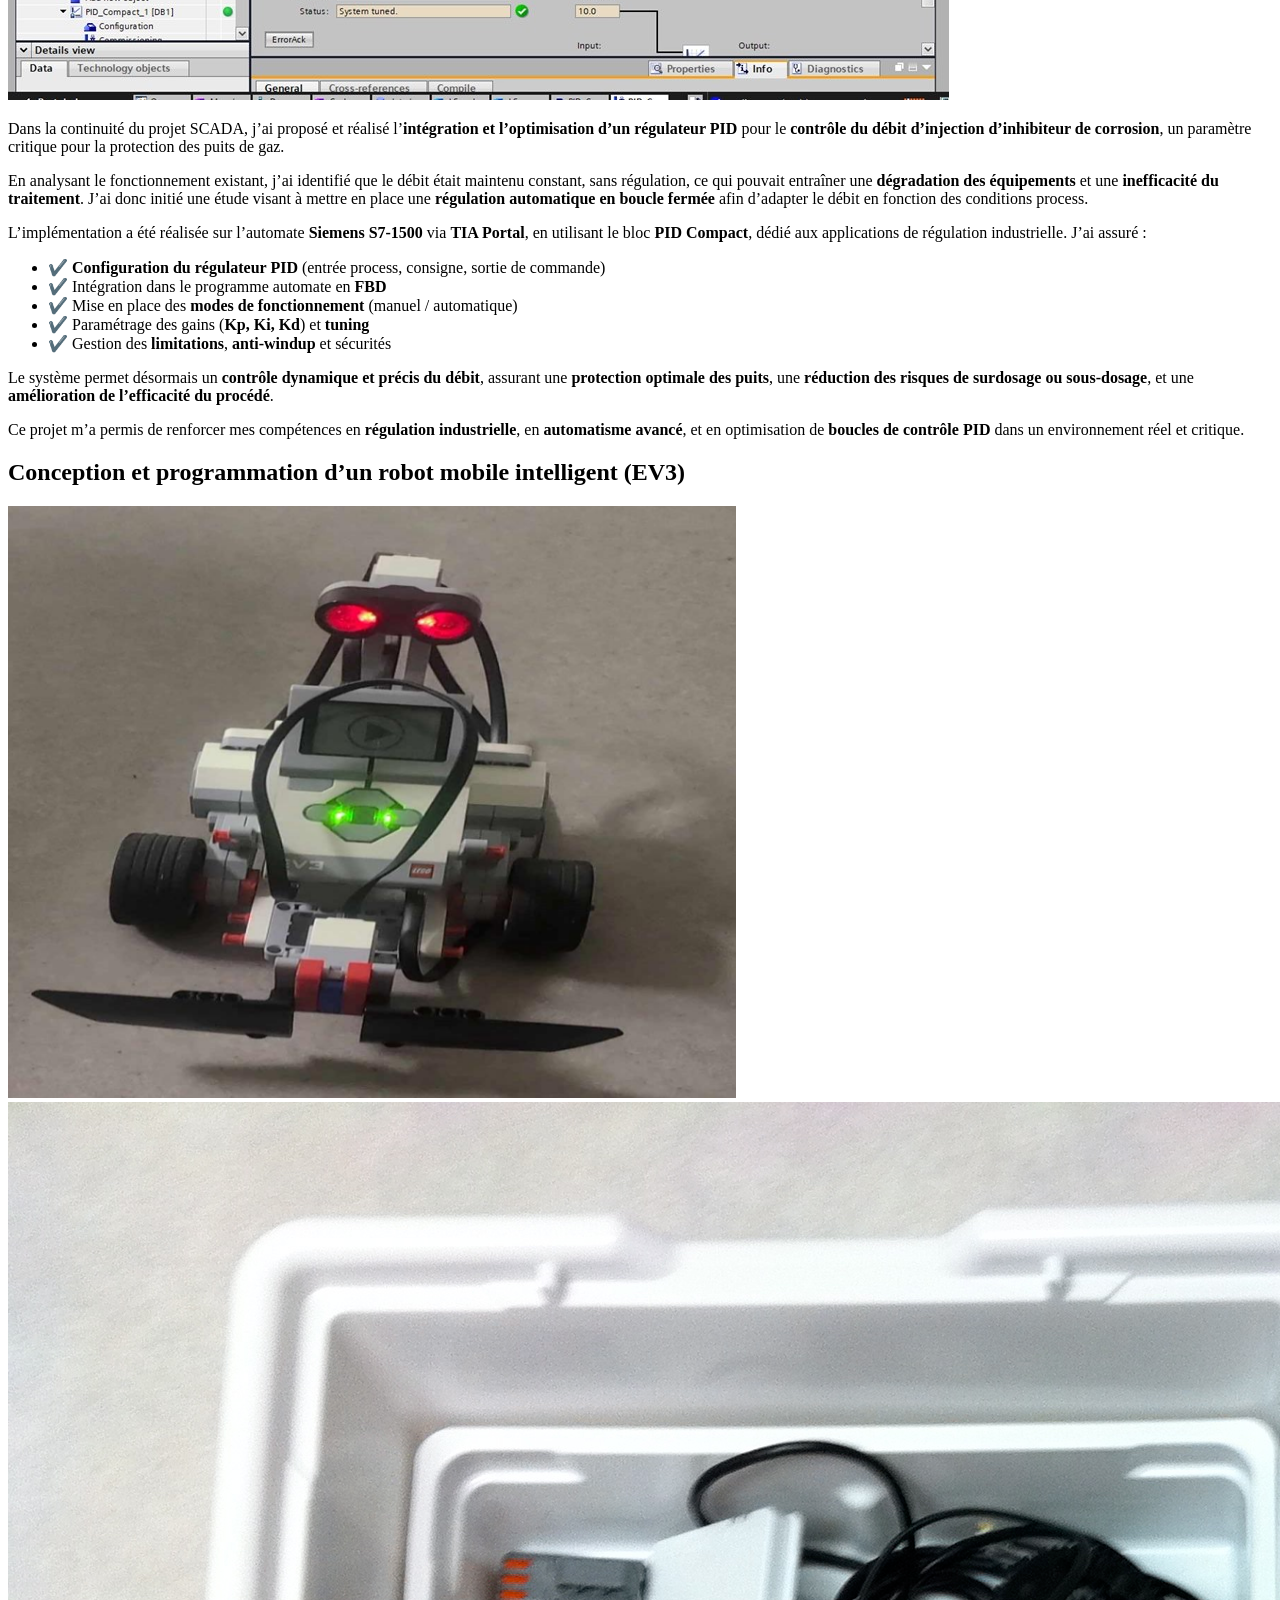
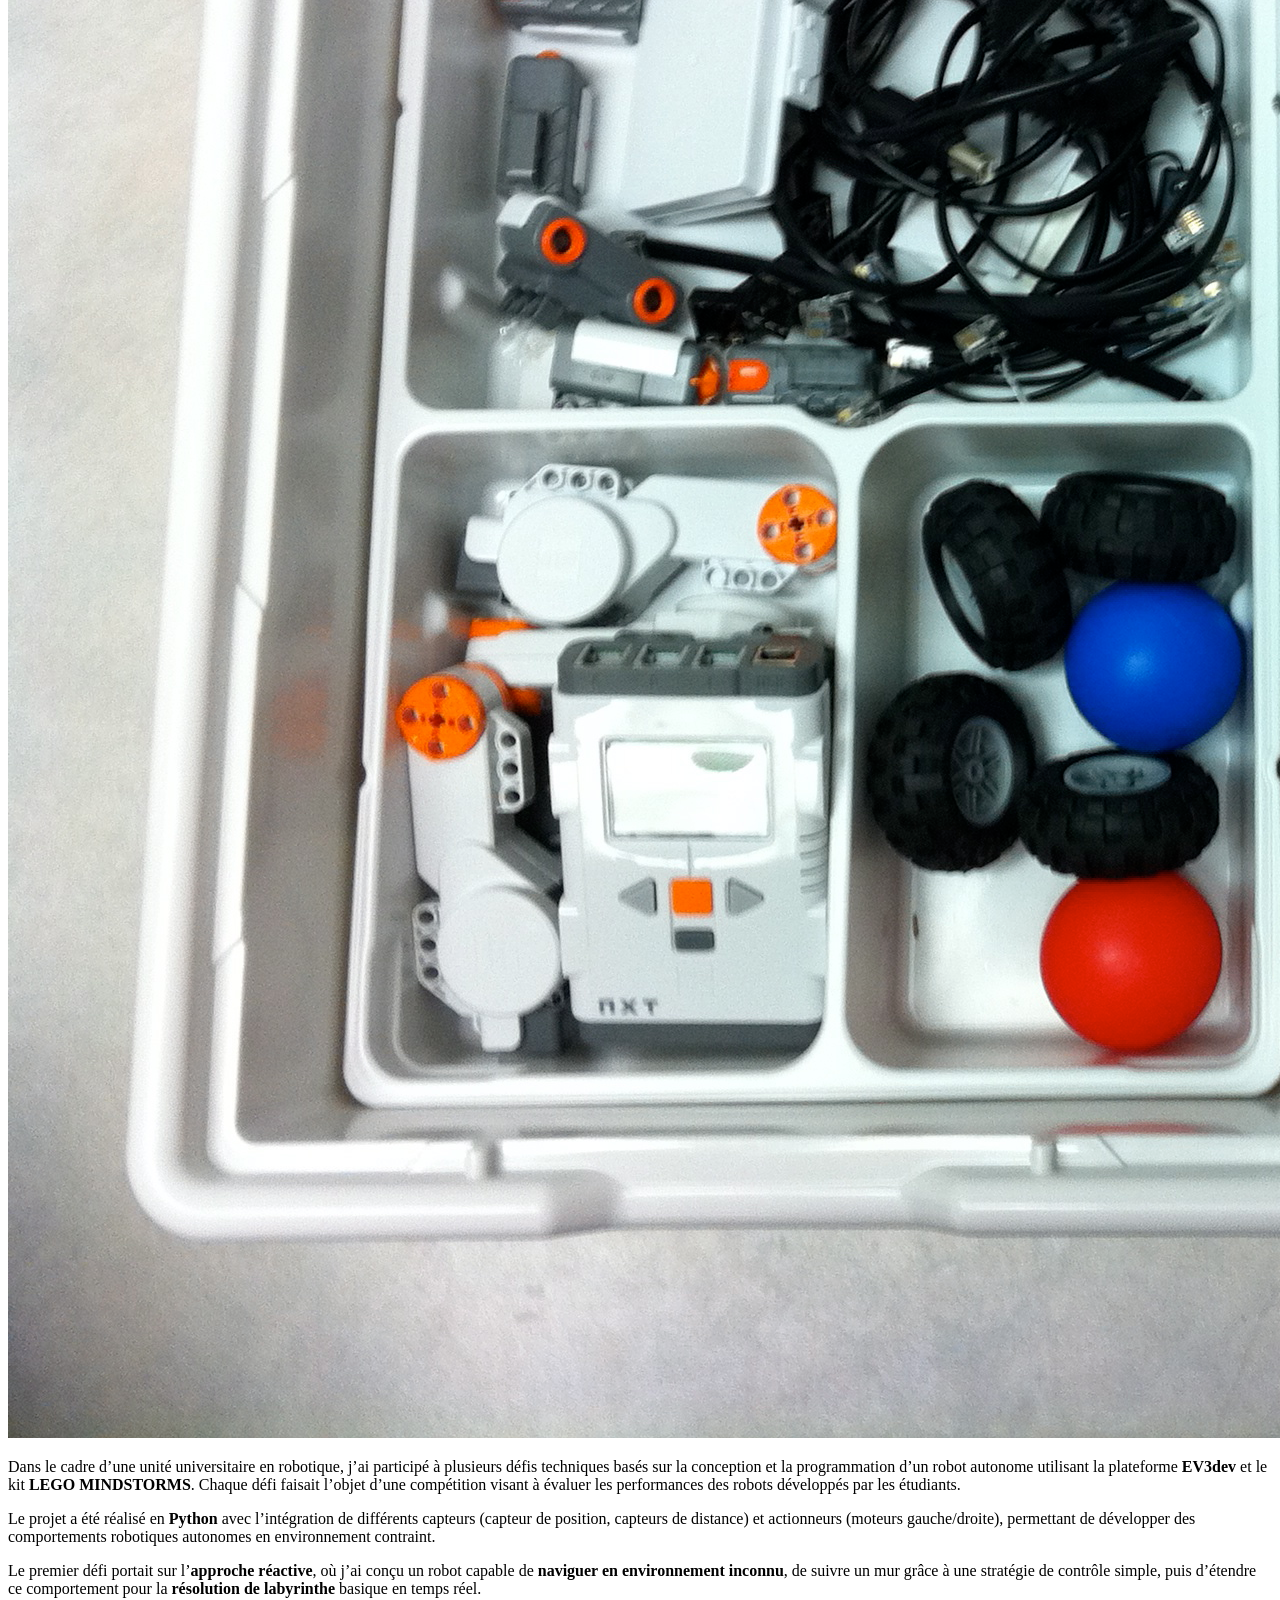
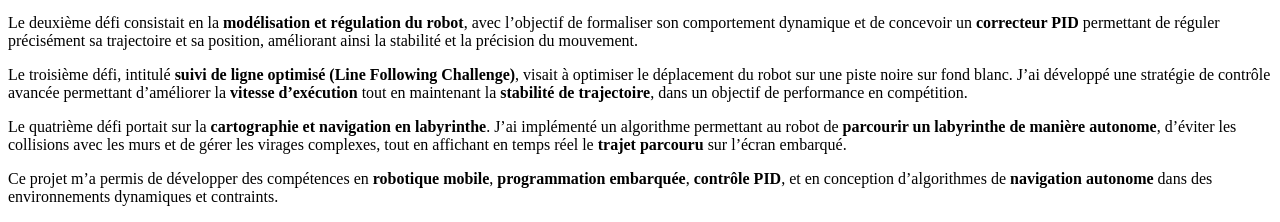
==== commit c08bf42f: "Revise project details and image sources Updated project descriptions and images in projets.html." ====
--- a/projets.html
+++ b/projets.html
@@ -57,13 +57,13 @@
         </section>
         <!-- Projet 6 -->
         <section id="mtn">
-            <h2 class="text-4xl font-bold mb-4">piercan</h2>
-            <div class="grid md:grid-cols-2 gap-6 my-6">
-    <img src="photo1.png"
-         alt="Station de pompage 1"
-         class="w-full h-64 object-cover rounded-lg shadow-lg">
-
-    <img src="photo2.png"
+            <h2 class="text-4xl font-bold mb-4">Conception d’un système de maintenance prédictive basé sur l’analyse de données pour une ligne de production industrielle</h2>
+            <div class="grid md:grid-cols-2 gap-6 my-6">
+    <img src="ligne.jpg"
+         alt="Station de pompage 1"
+         class="w-full h-64 object-cover rounded-lg shadow-lg">
+
+    <img src="prod.jpg"
          alt="Station de pompage 2"
          class="w-full h-64 object-cover rounded-lg shadow-lg">
        </div>
@@ -103,7 +103,7 @@
         
                 <!-- Projet 5 -->
         <section id="piercan">
-            <h2 class="text-4xl font-bold mb-4">Intégration de l’intelligence artificielle pour le contrôle qualité automatisé en production industrielle</h2>
+            <h2 class="text-4xl font-bold mb-4">Intégration de l’IA pour le contrôle qualité automatisé en production industrielle</h2>
             <div class="grid md:grid-cols-2 gap-6 my-6">
     <img src="gantss.webp"
          alt="Station de pompage 1"
@@ -116,7 +116,7 @@
             <p class="text-neutral-300 text-lg">
            <p>
         <p>
-Dans le cadre d’un projet réalisé pour une entreprise spécialisée dans la production de gants pour boîtes à gants et pièces techniques destinées à des secteurs exigeants (nucléaire, pharmaceutique), j’ai développé une solution basée sur l’<strong>intelligence artificielle</strong> pour automatiser le <strong>contrôle qualité</strong> du processus de production.
+Dans le cadre d’un projet réalisé pour une entreprise spécialisée dans la production de gants pour boîtes à gants et pièces techniques destinées à des secteurs exigeants (nucléaire, pharmaceutique), j’ai développé une solution basée sur l’<strong>intelligence artificielle</strong> pour automatiser le <strong>contrôle qualité </strong> et la <strong> mesure dimensionnelle </strong> du processus de production.
 </p>
 
 <p>
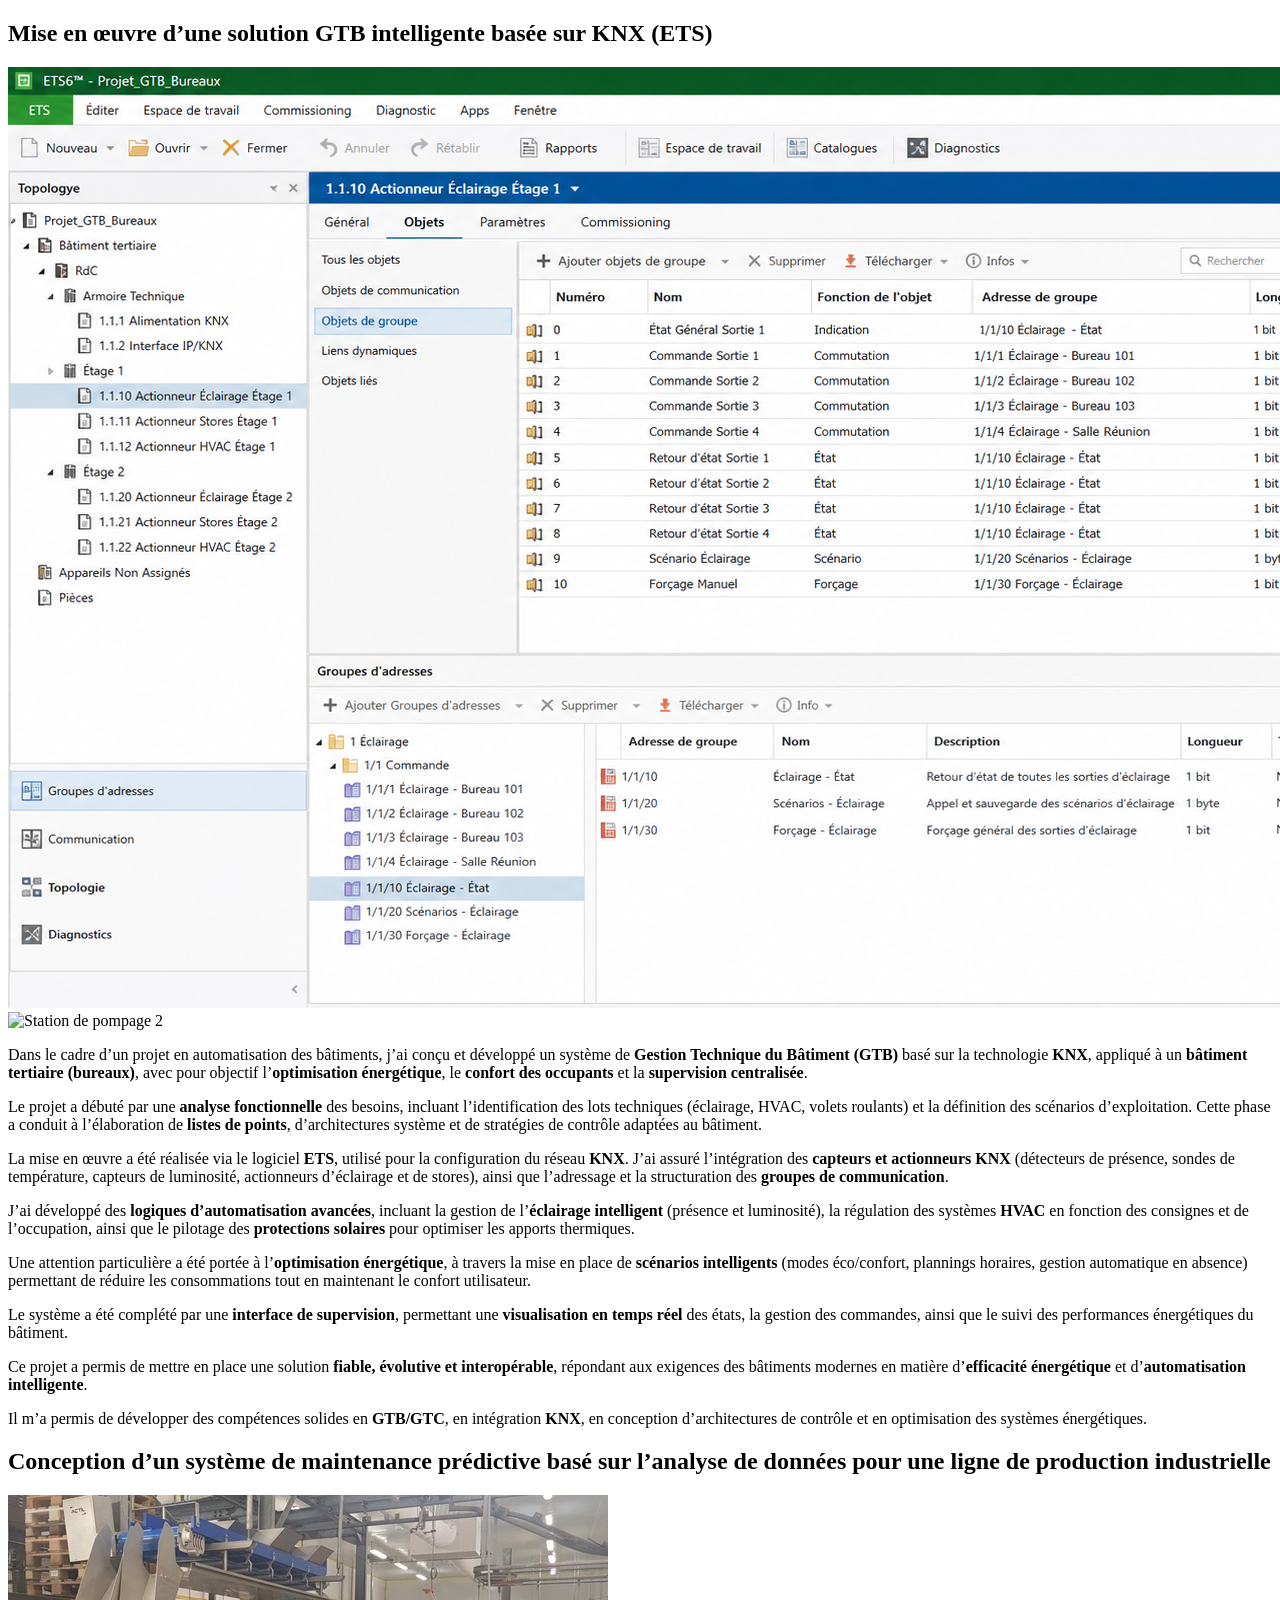
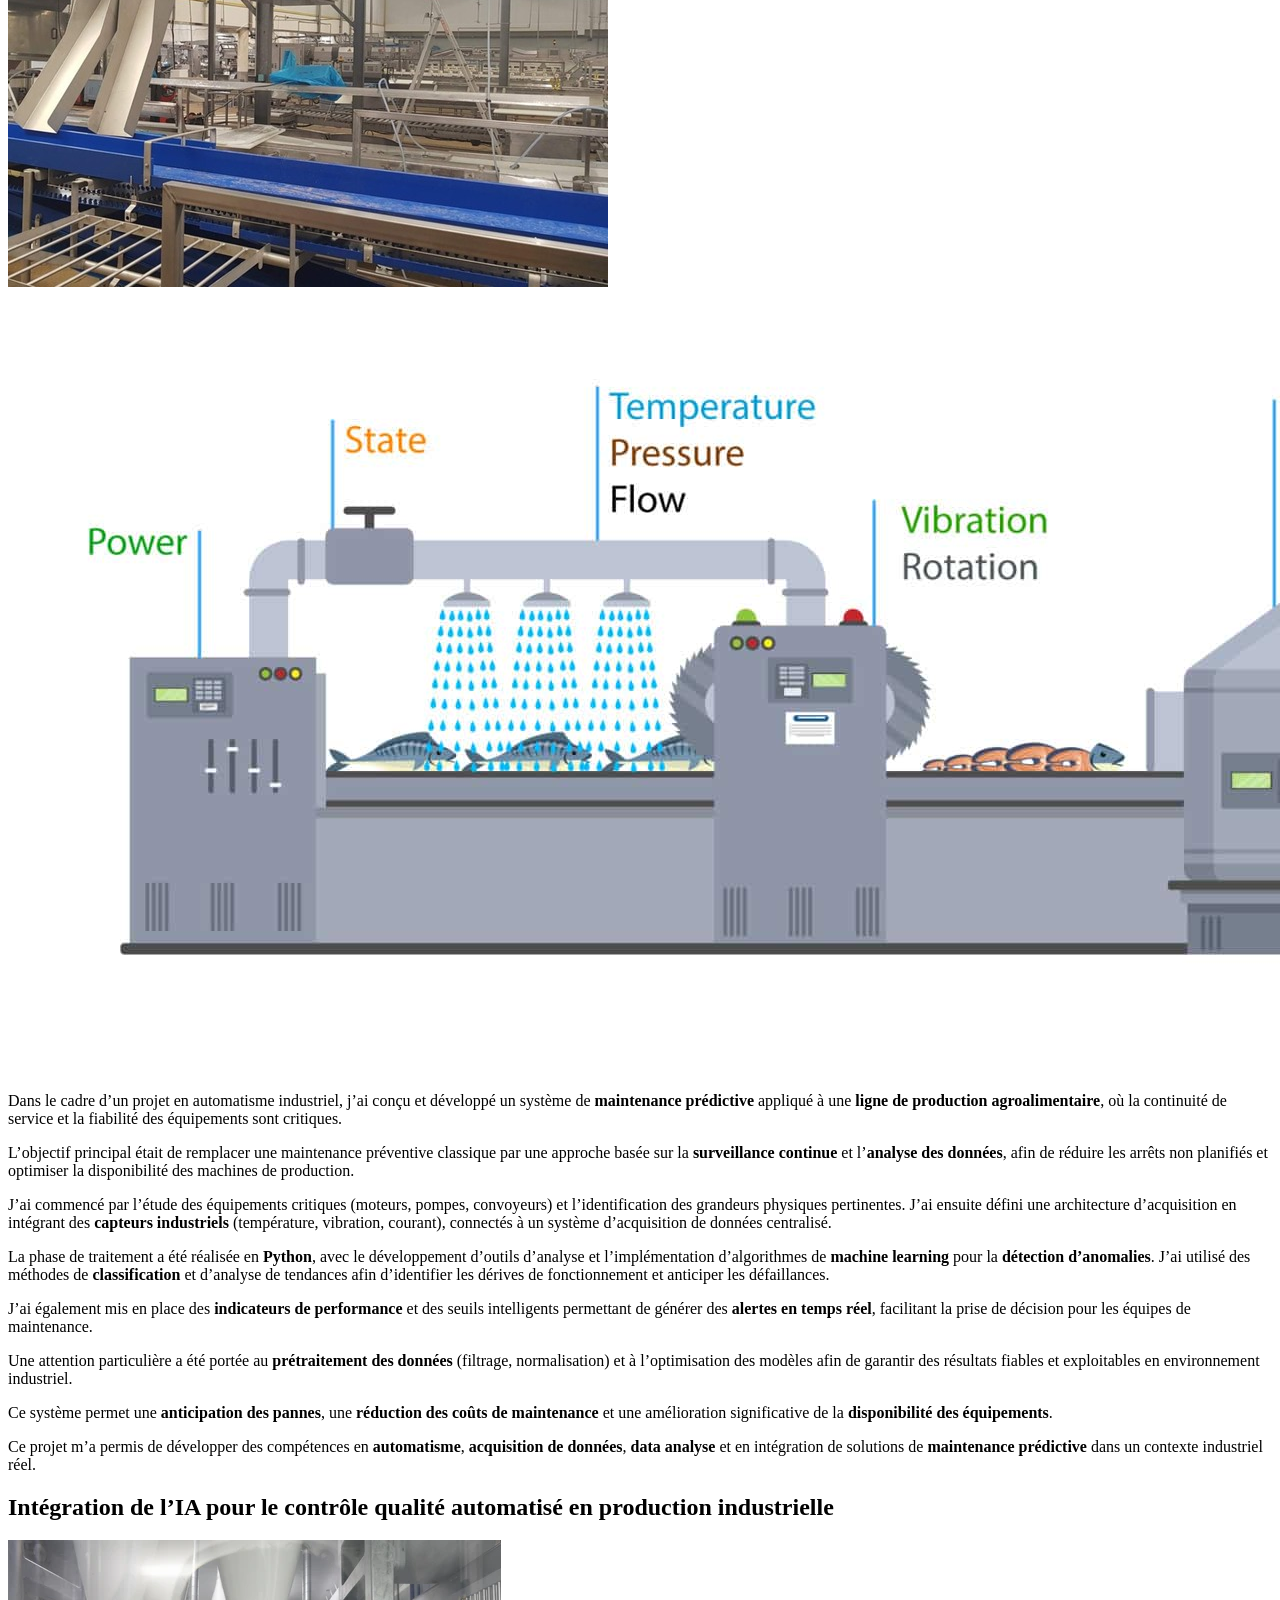
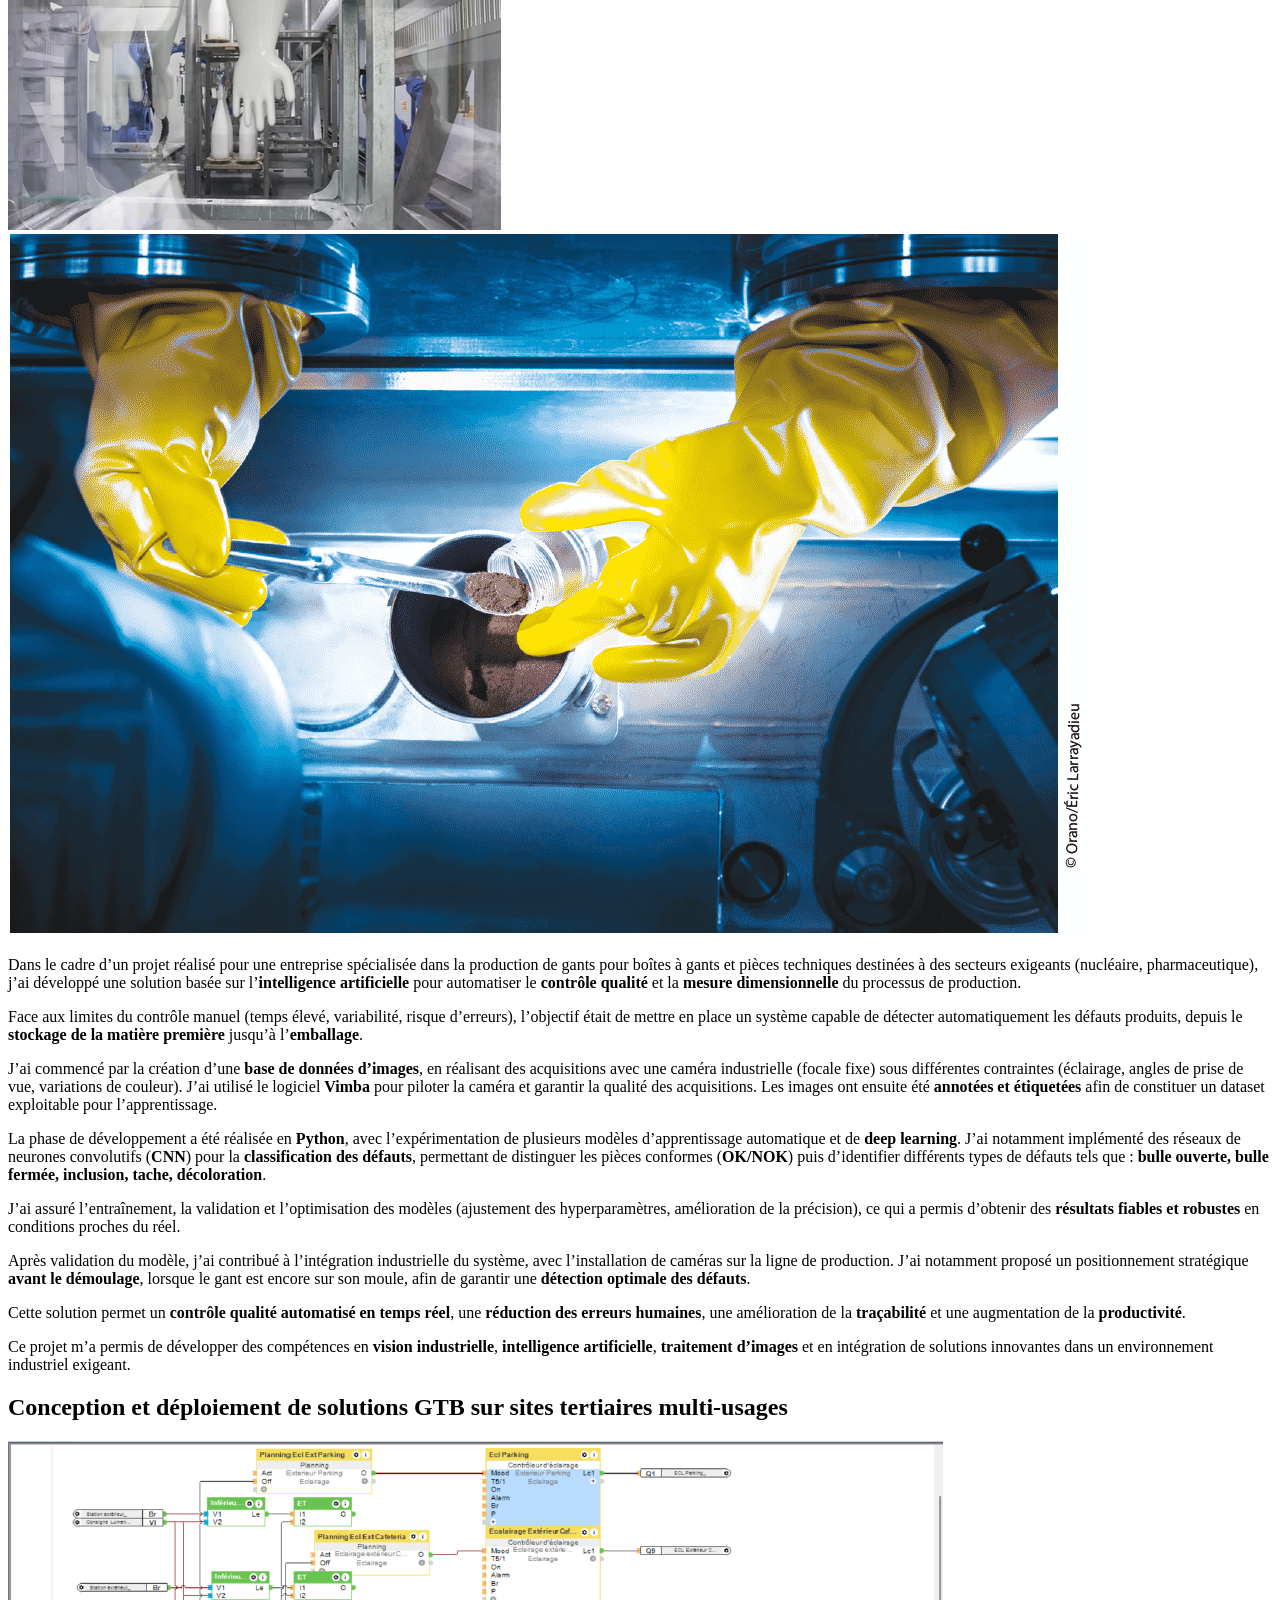
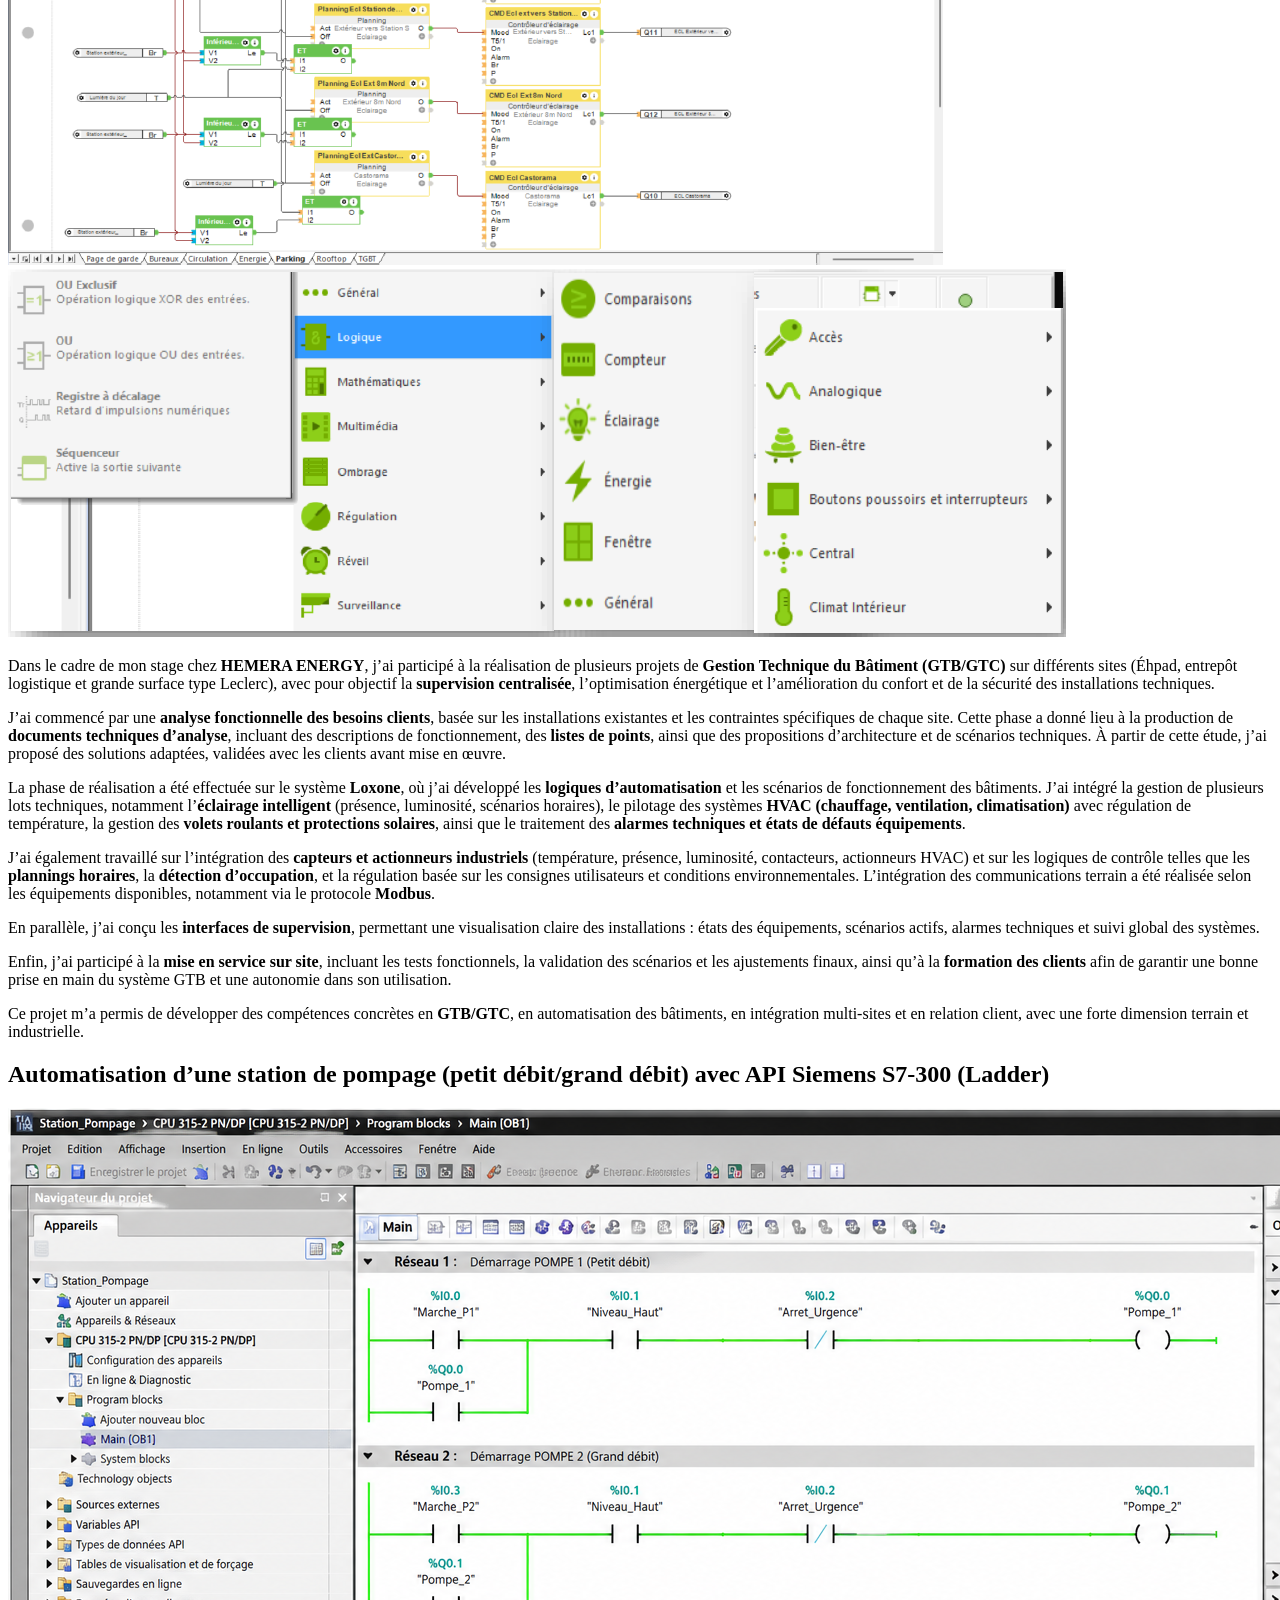
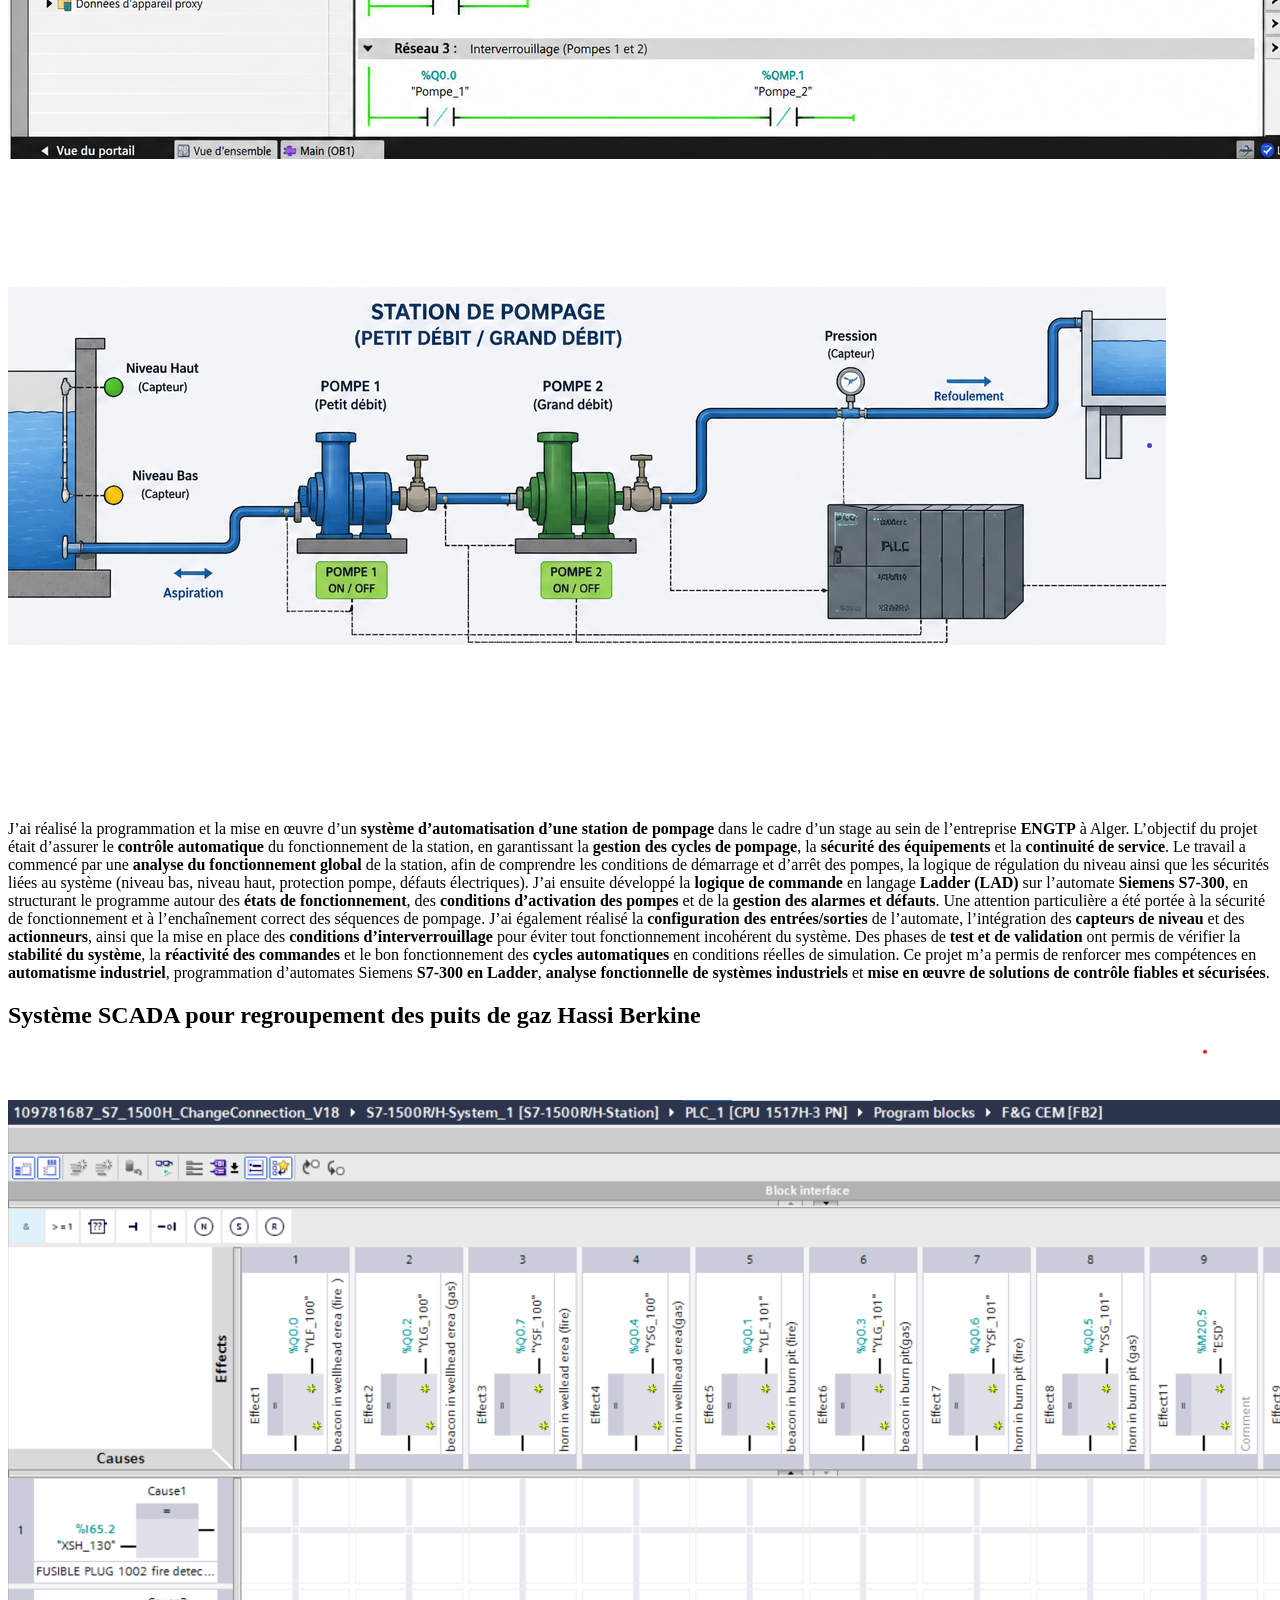
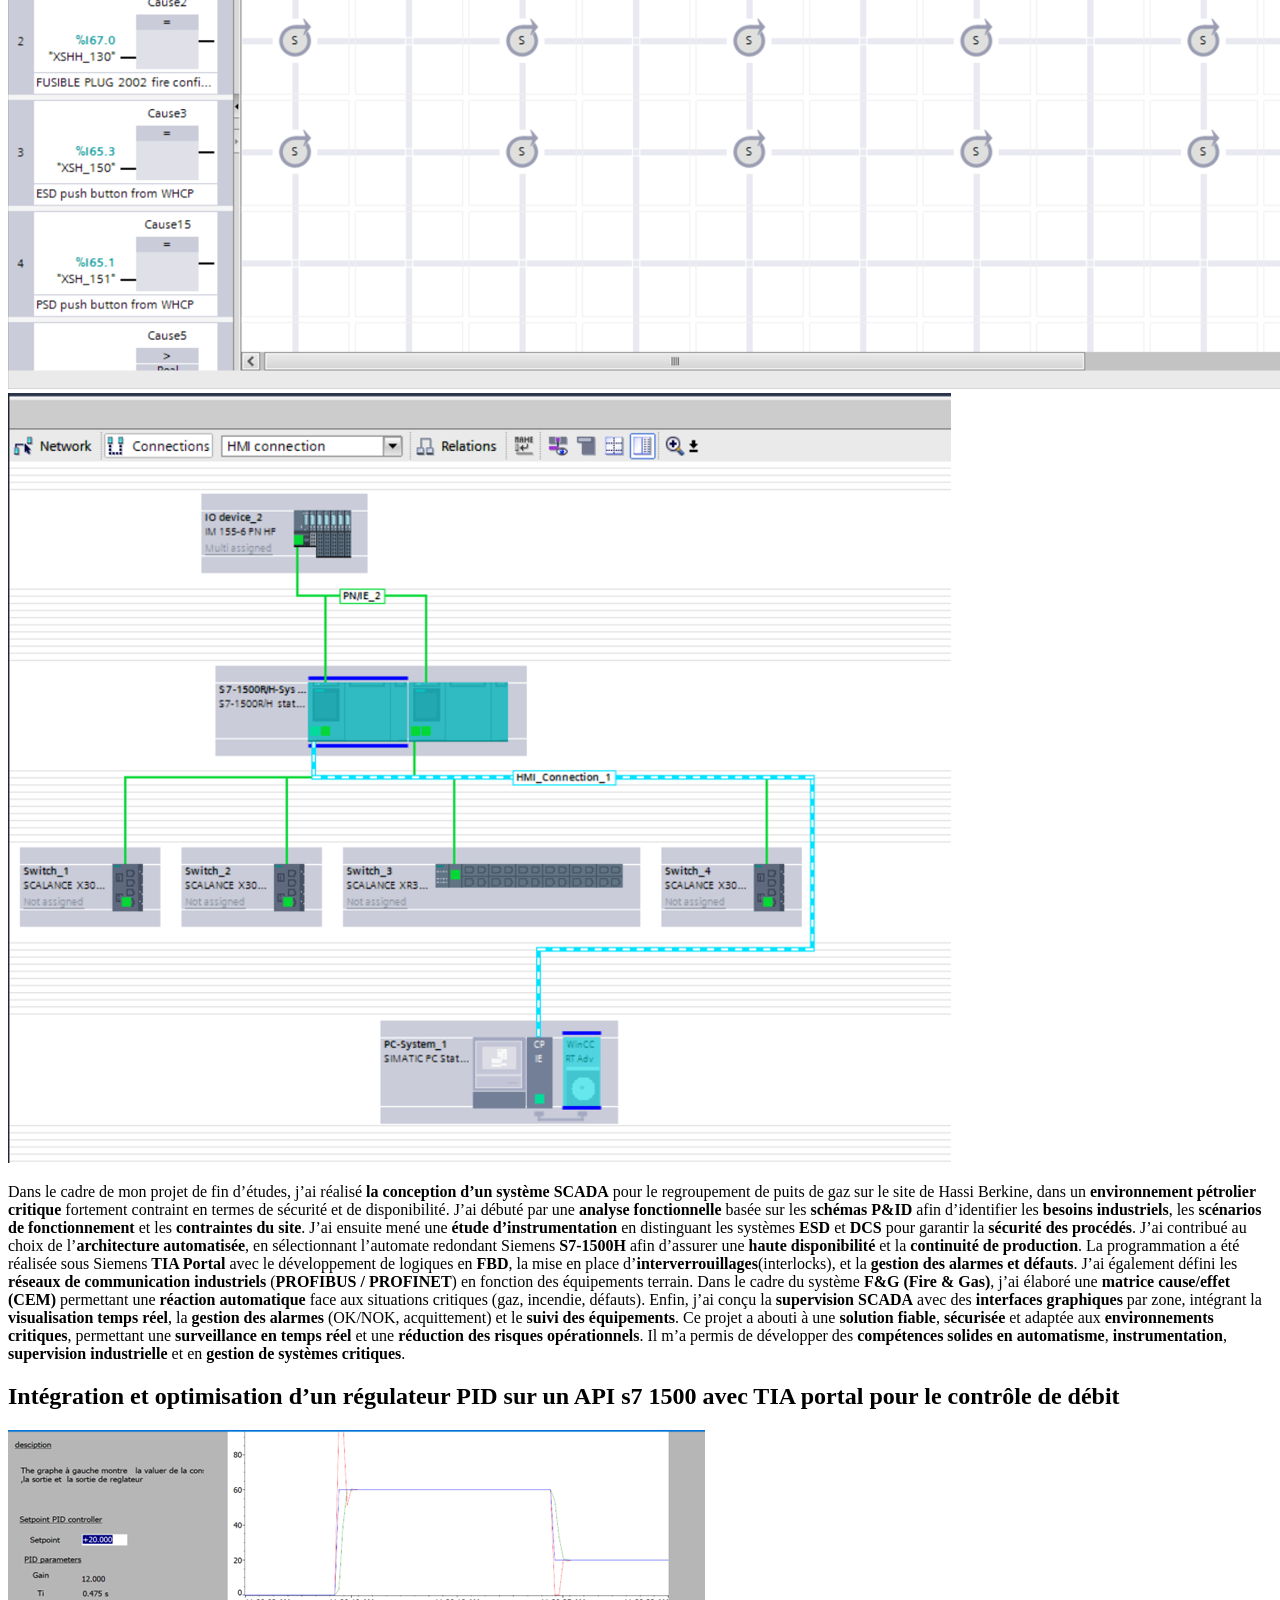
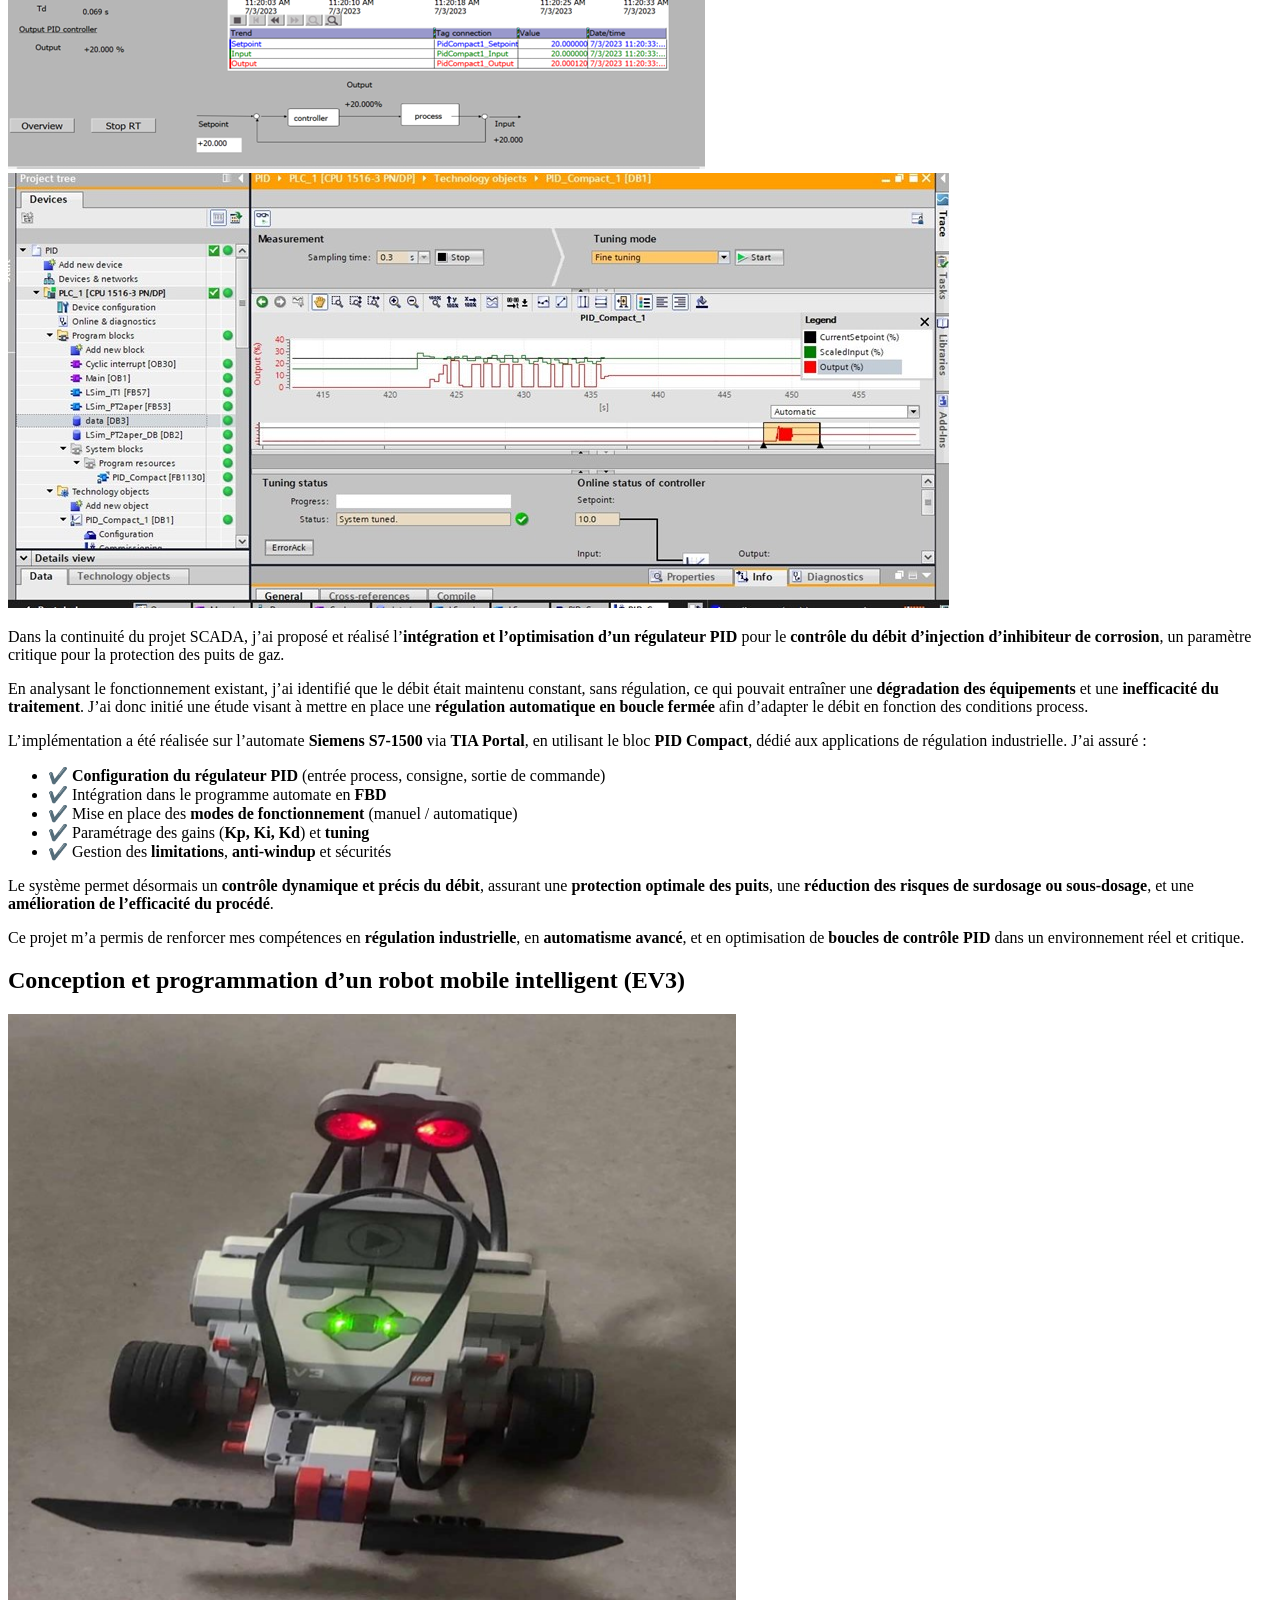
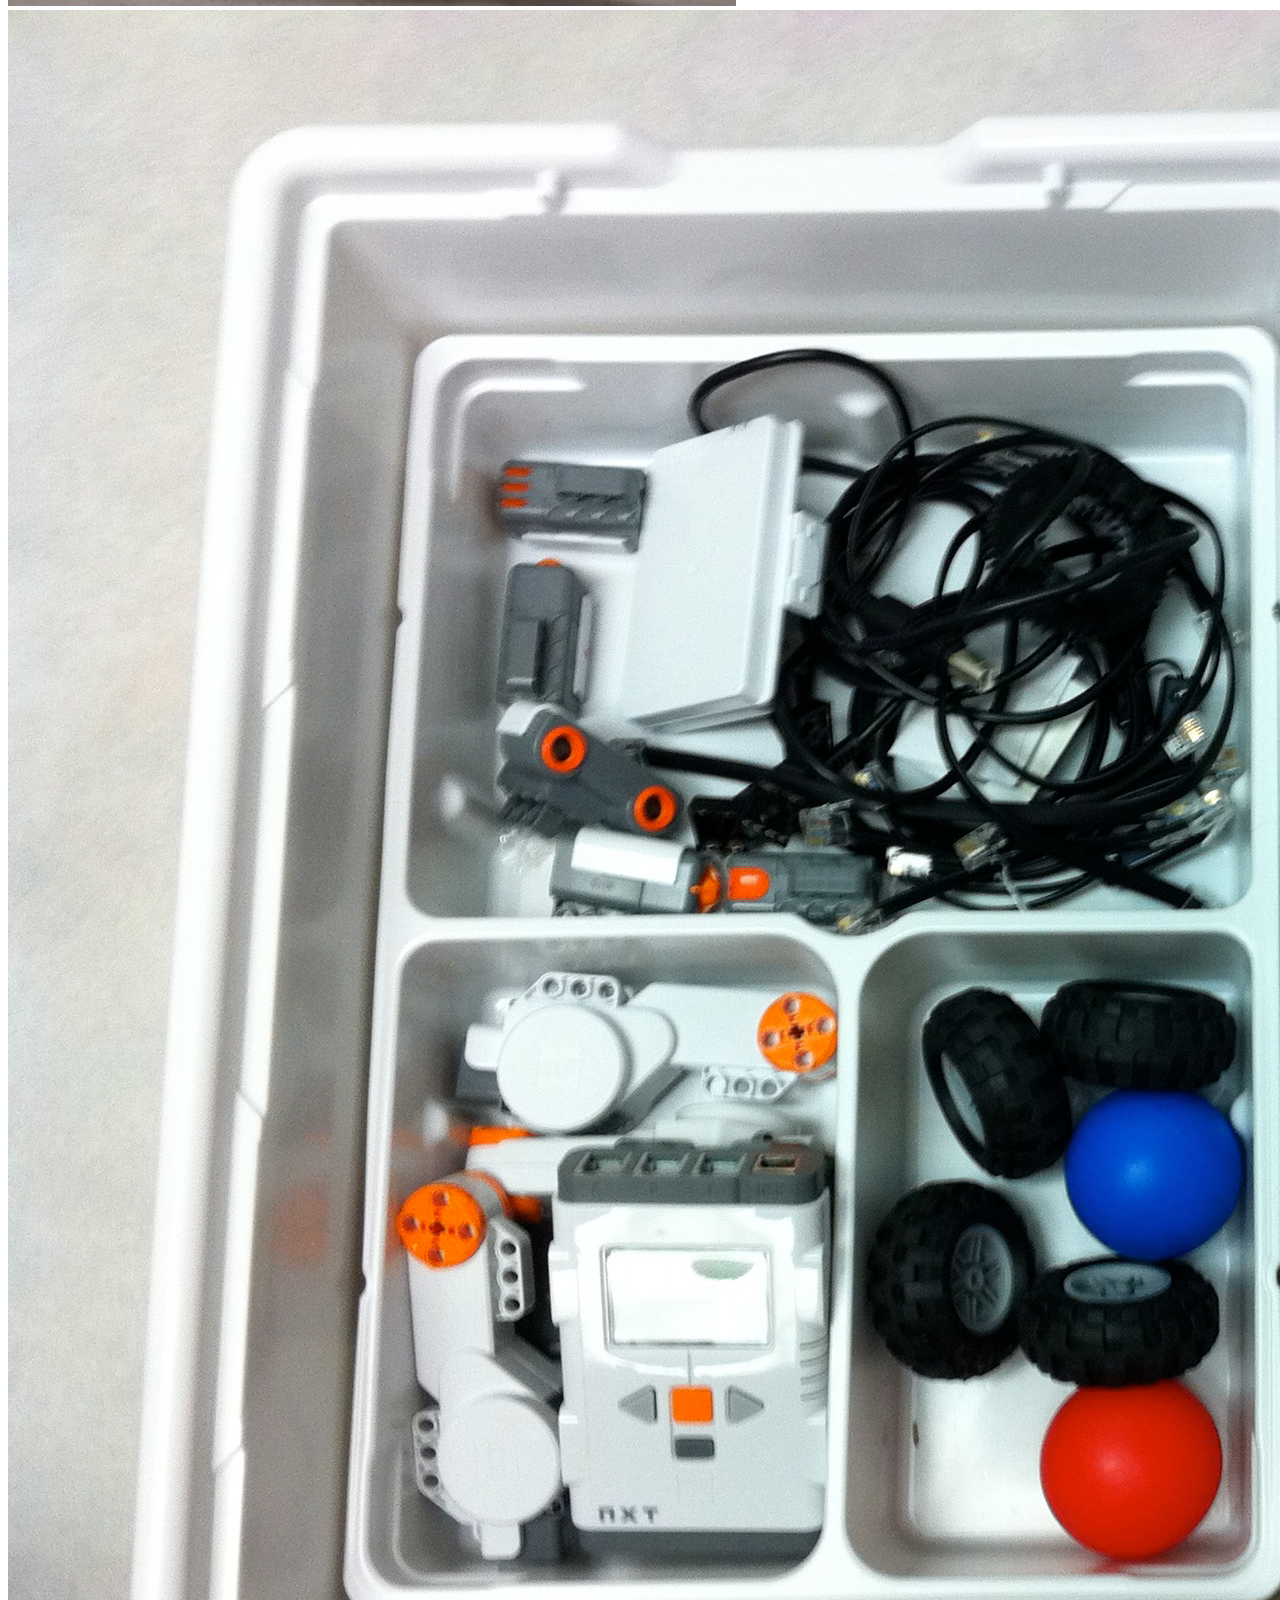
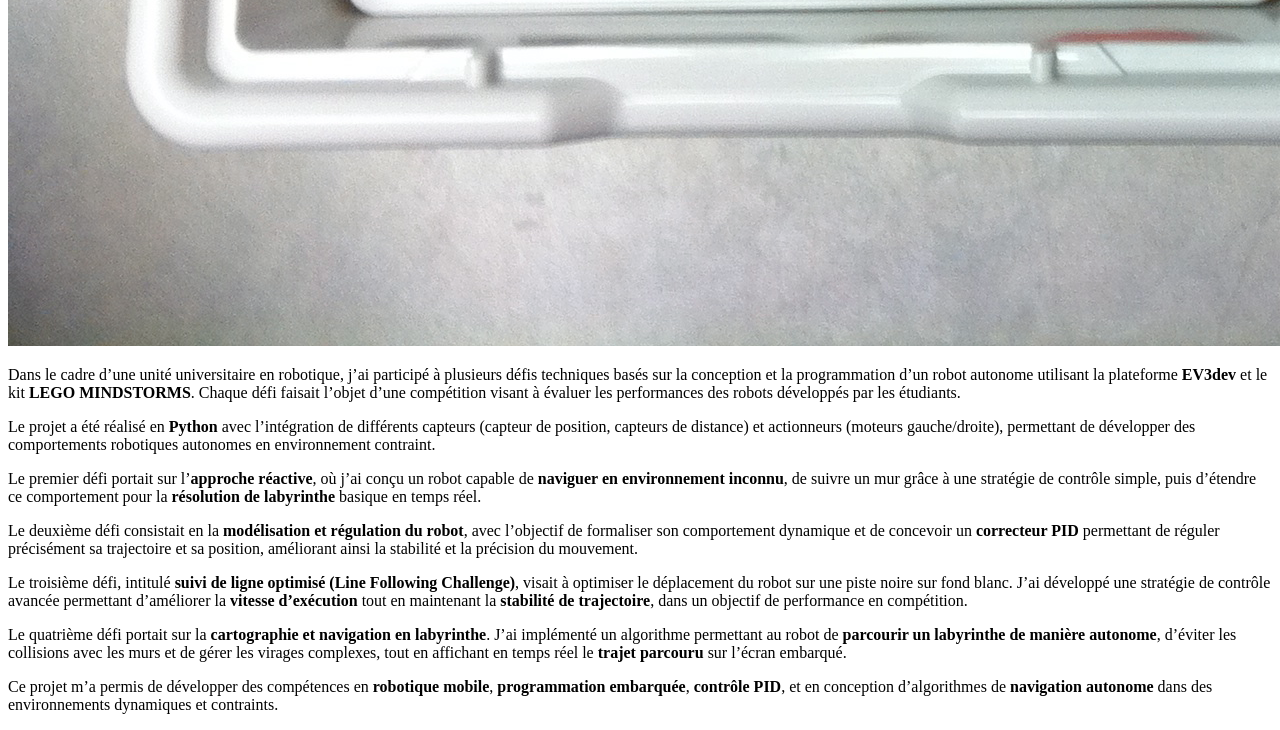
==== commit 20d4d0ec: "Update project title and image sources in projets.html" ====
--- a/projets.html
+++ b/projets.html
@@ -11,13 +11,13 @@
         
     <!-- Projet 7 -->
         <section id="knx">
-            <h2 class="text-4xl font-bold mb-4">KNX/ETS</h2>
-            <div class="grid md:grid-cols-2 gap-6 my-6">
-    <img src="photo1.png"
-         alt="Station de pompage 1"
-         class="w-full h-64 object-cover rounded-lg shadow-lg">
-
-    <img src="photo2.png"
+            <h2 class="text-4xl font-bold mb-4">Mise en œuvre d’une solution GTB intelligente basée sur KNX (ETS)</h2>
+            <div class="grid md:grid-cols-2 gap-6 my-6">
+    <img src="ChatGPT Image 5 mai 2026, 10_42_30.png"
+         alt="Station de pompage 1"
+         class="w-full h-64 object-cover rounded-lg shadow-lg">
+
+    <img src="ChatGPT Image 5 mai 2026, 10_45_06.png"
          alt="Station de pompage 2"
          class="w-full h-64 object-cover rounded-lg shadow-lg">
        </div>
